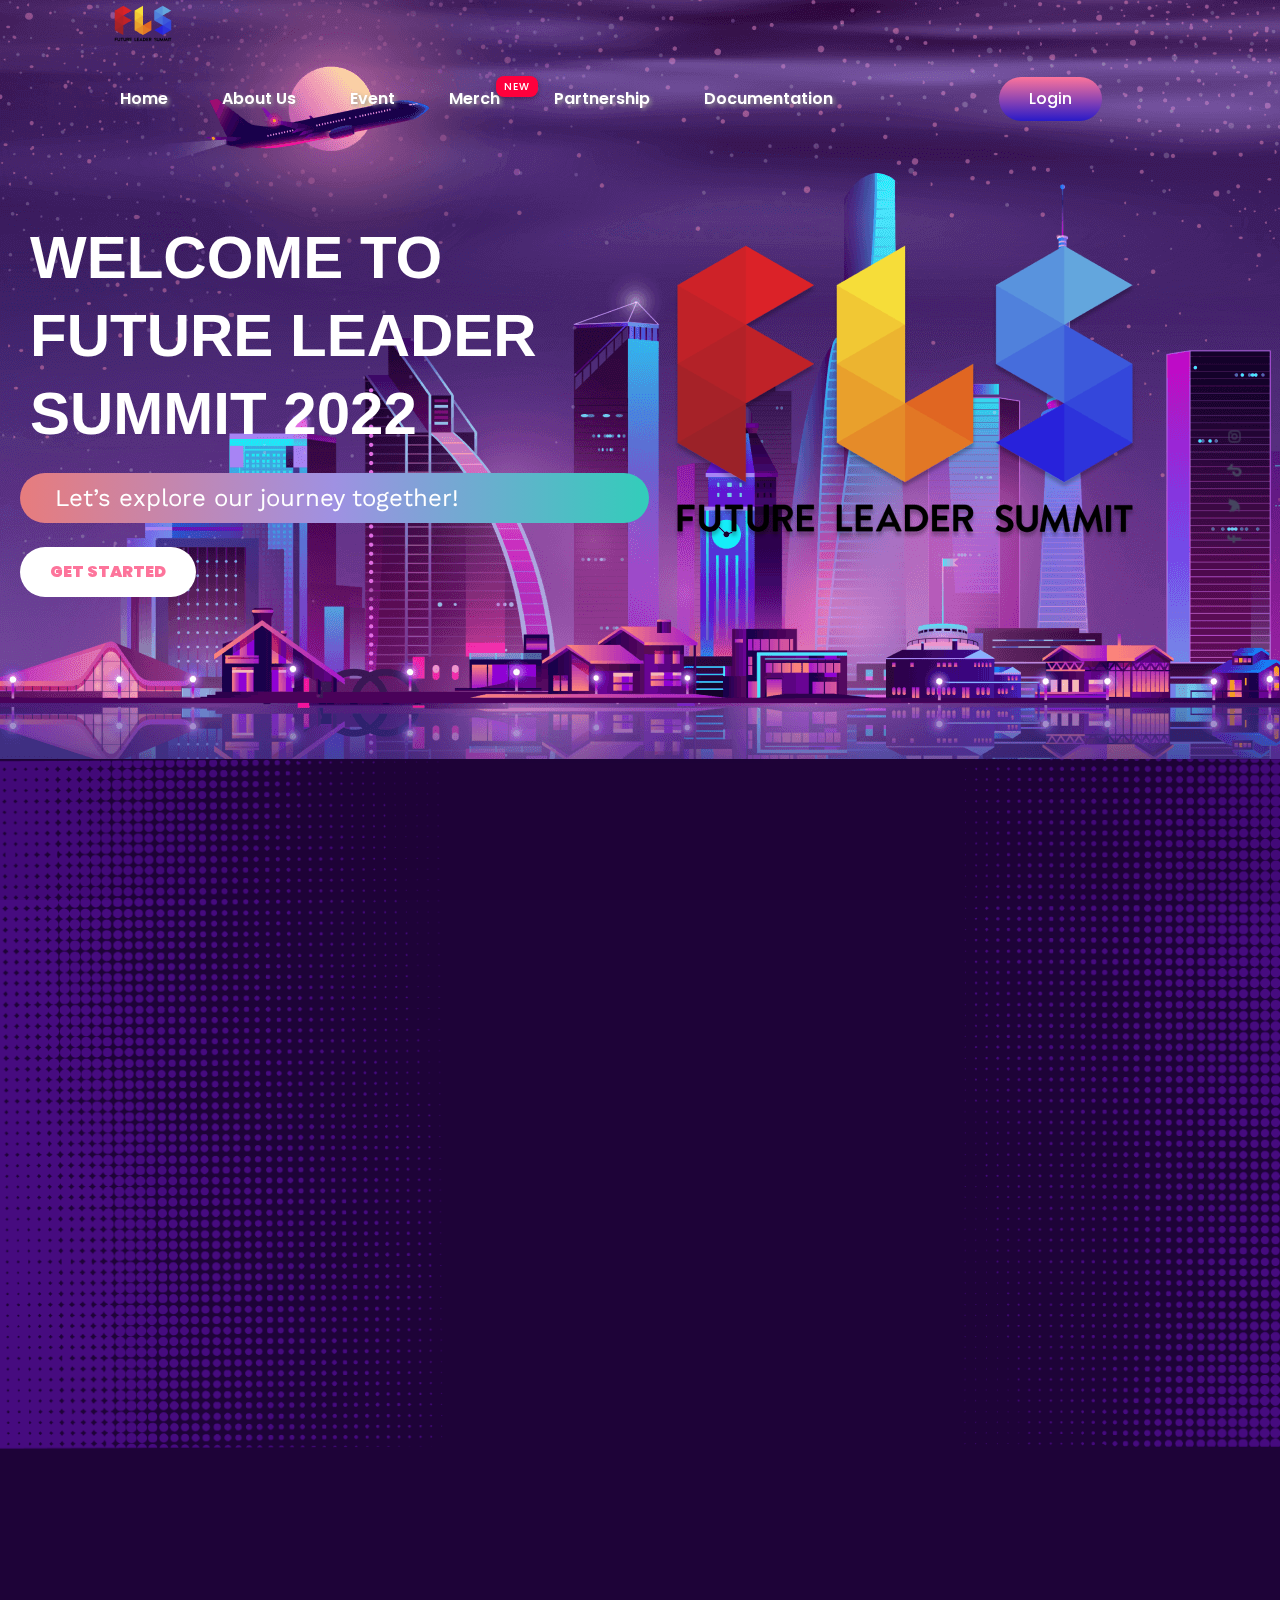
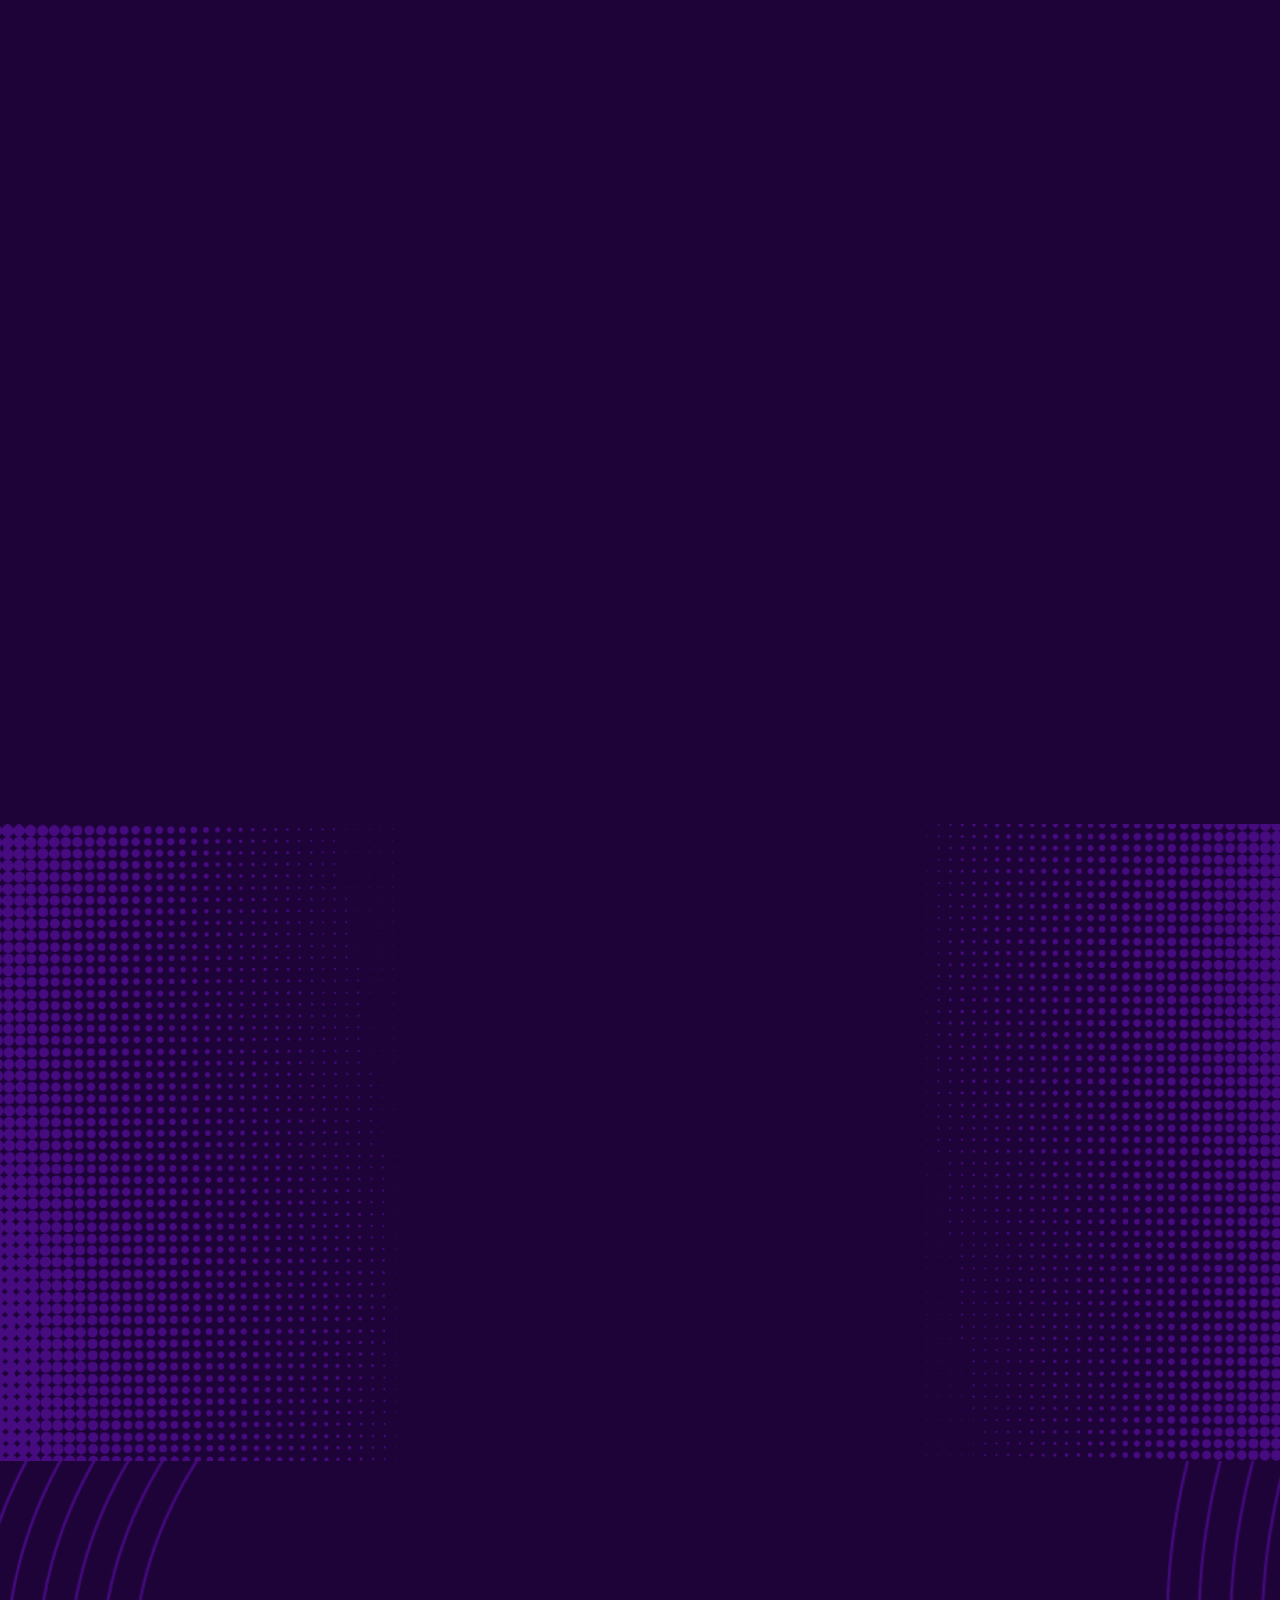
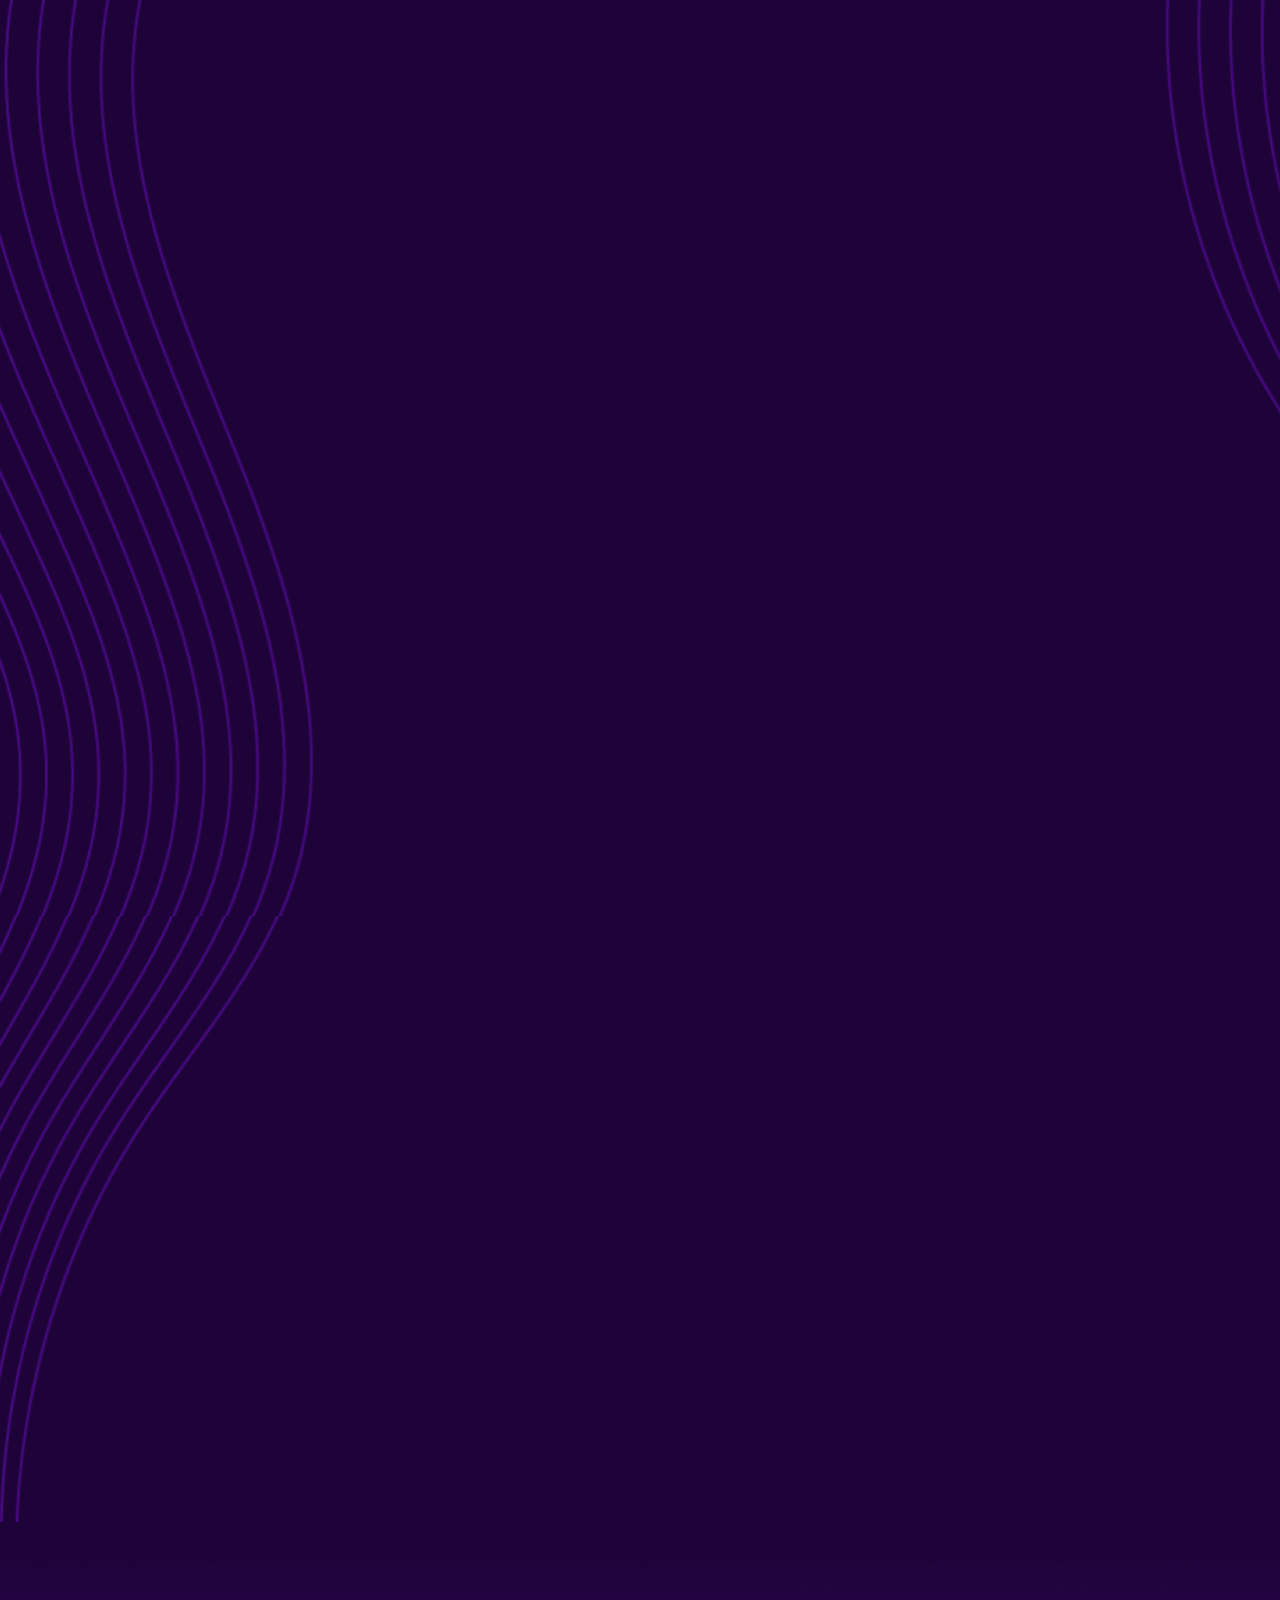
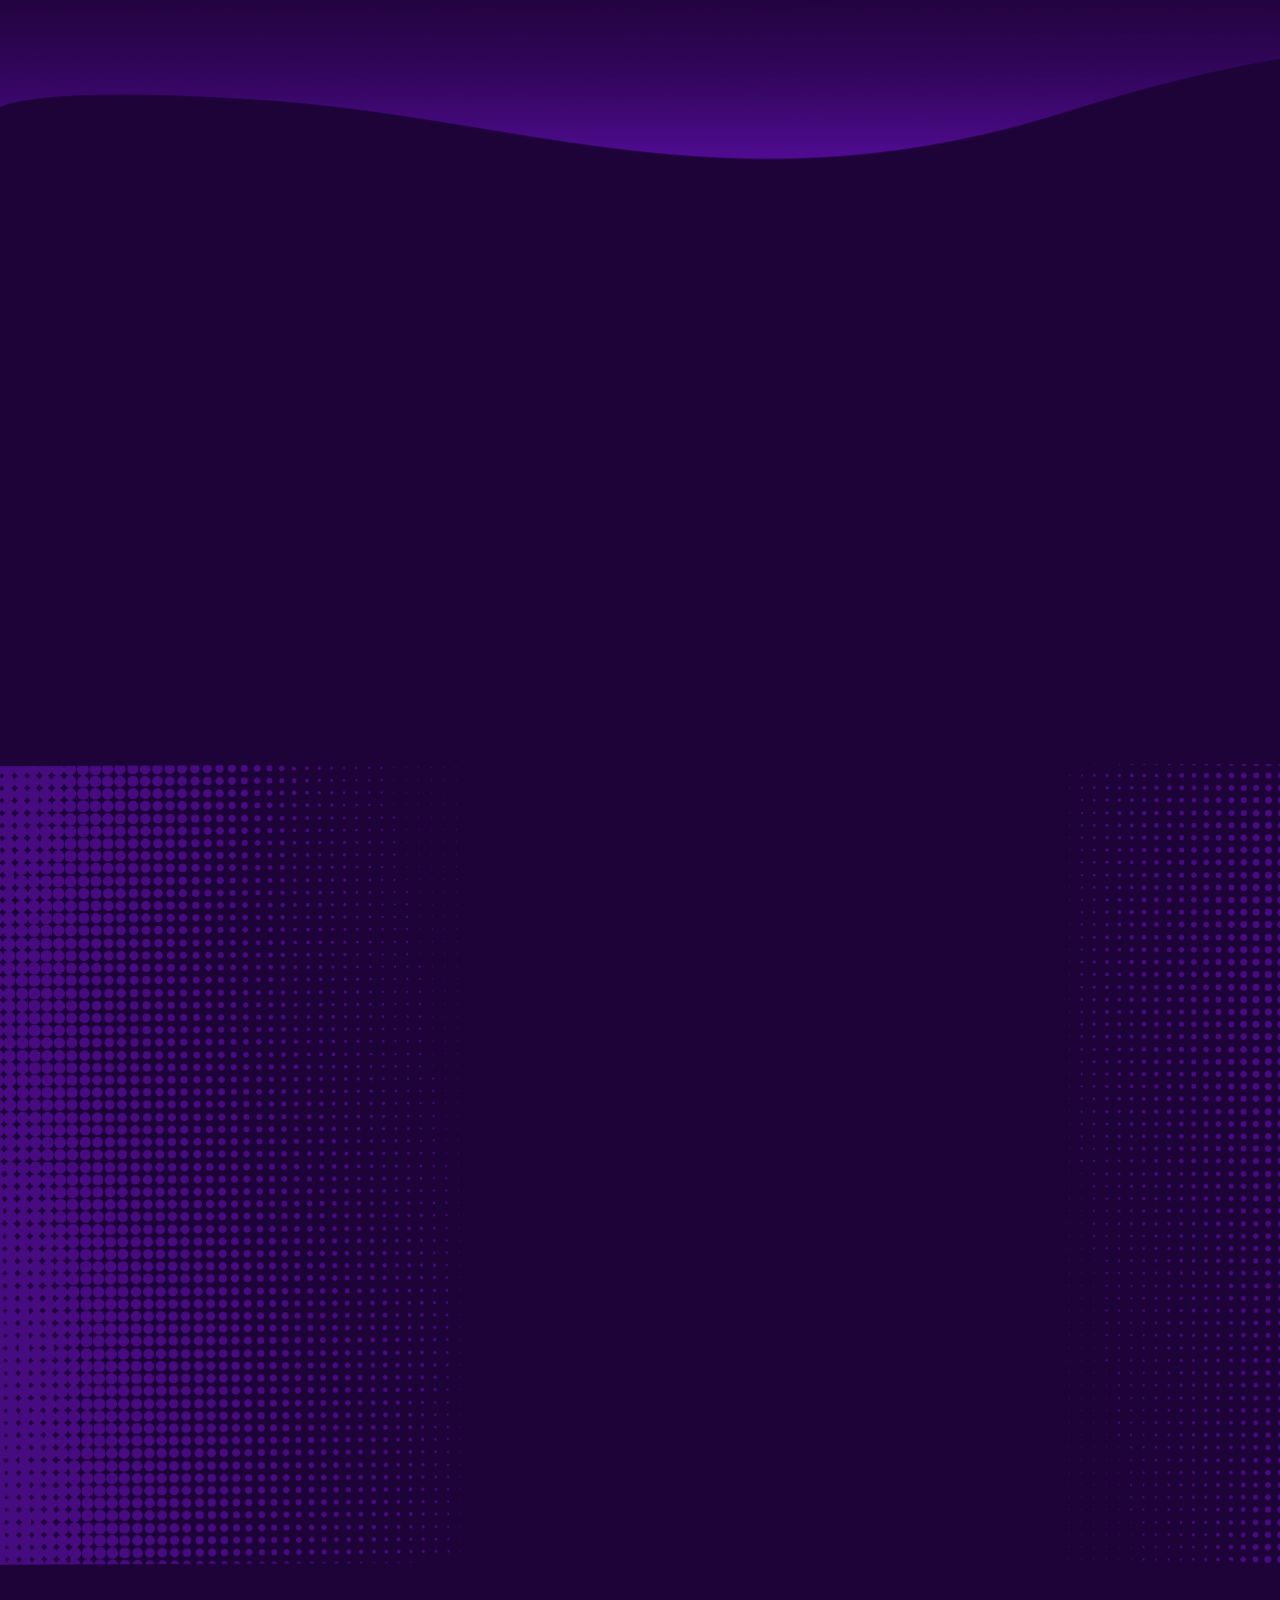
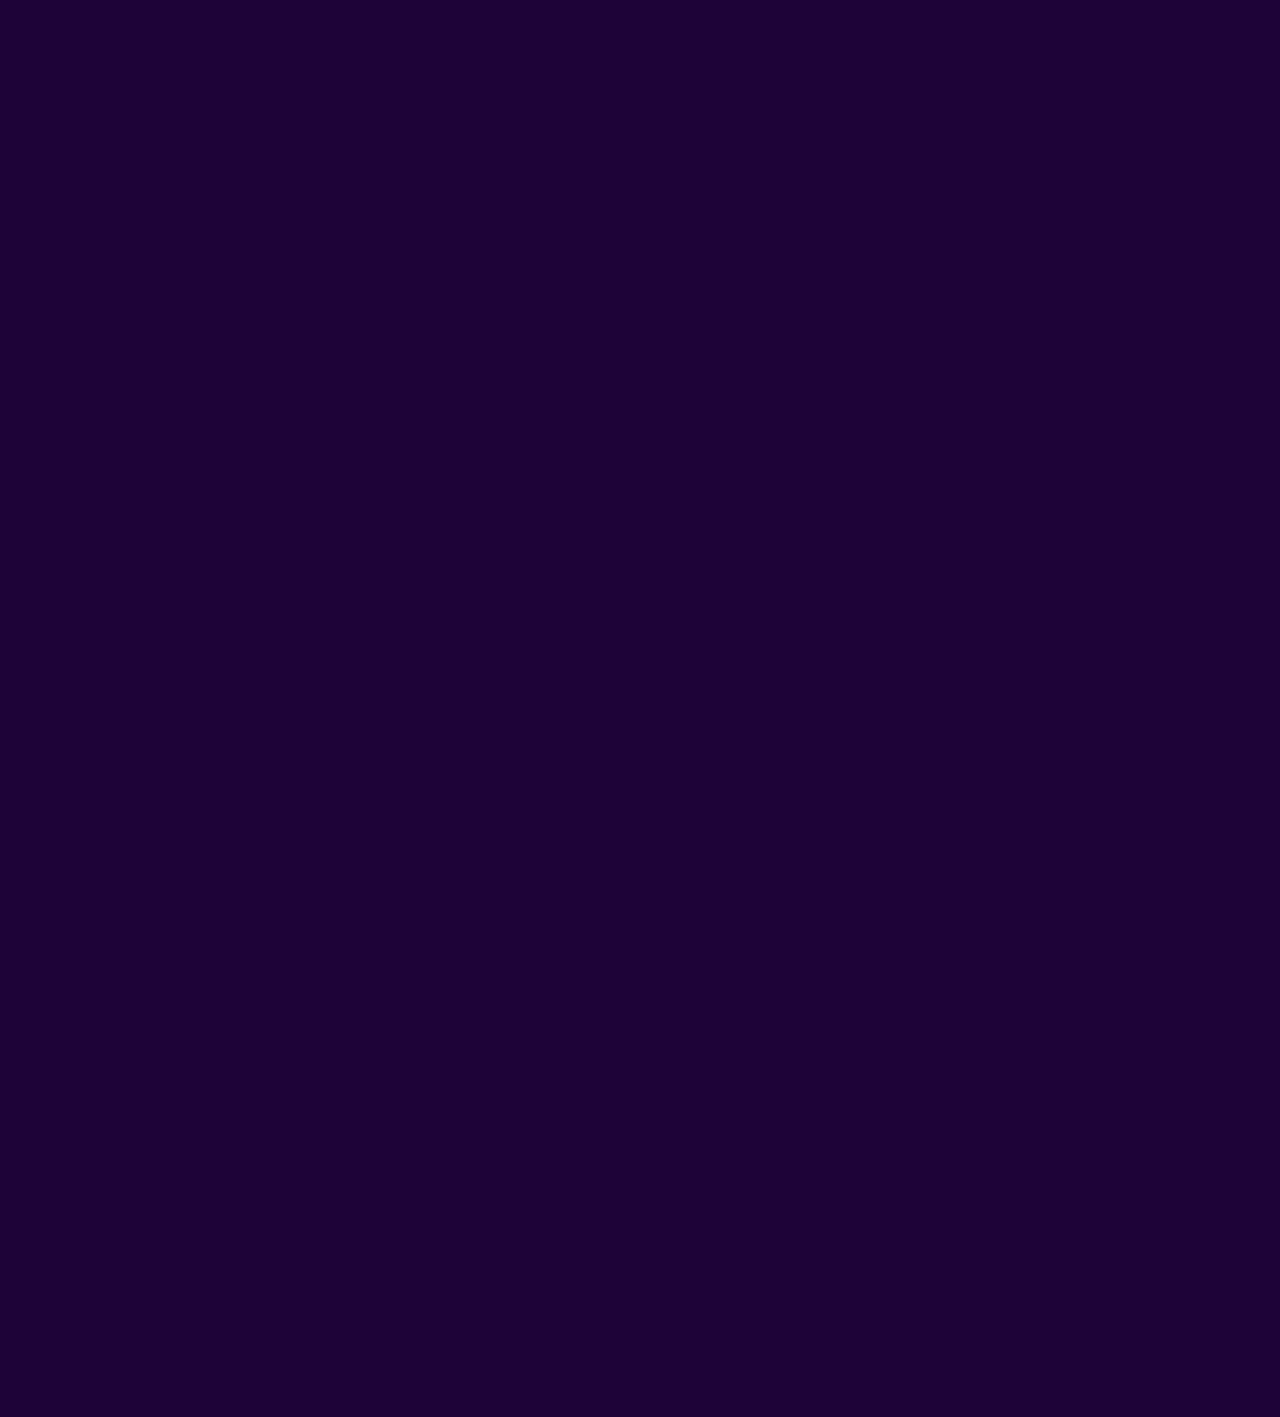
==== index.html @ 0249c9d1 "disable click navbar event" ====
<!doctype html>
<html class="no-js" lang="zxx">

<head>
    <meta charset="utf-8">
    <title>FLS 2022</title>
    <meta content="width=device-width, initial-scale=1.0" name="viewport">
    <meta content="FLS,FutureLeaderSummit,Universitas Diponegoro,hackaton,revealthesun,undip,FLSundip,FLS2022"
        name="keywords">
    <meta
        content="One of the greatest event is finally back! Prepare yourself and get ready to be part of FLS 2022~! Be there or be square."
        name="description">
    <meta property="og:title" content="FLS 2022">
    <meta property="og:image" content="./assets/img/LOGO-FLSmed.png">
    <meta property="og:description"
        content="One of the greatest event is finally back! Prepare yourself and get ready to be part of FLS 2022~! Be there or be square.">
    <meta name="title" content="FLS 2022">
    <meta name="description"
        content="One of the greatest event is finally back! Prepare yourself and get ready to be part of FLS 2022~! Be there or be square.">
    <!-- Favicons -->
    <link href="./assets/img/logo_icx.png" rel="icon">
    <!-- CSS here -->
    <link rel="stylesheet" href="./assets/css/bootstrap.min.css">
    <link rel="stylesheet" href="./assets/css/owl.carousel.min.css">
    <link rel="stylesheet" href="./assets/css/slicknav.css">
    <link rel="stylesheet" href="./assets/css/flaticon.css">
    <link rel="stylesheet" href="./assets/css/animate.min.css">
    <link rel="stylesheet" href="./assets/css/animate.css">
    <link rel="stylesheet" href="./assets/css/magnific-popup.css">
    <link rel="stylesheet" href="https://cdnjs.cloudflare.com/ajax/libs/font-awesome/5.14.0/css/all.min.css">
    <link rel="stylesheet" href="./assets/css/themify-icons.css">
    <link rel="stylesheet" href="./assets/css/slick.css">
    <link rel="stylesheet" href="./assets/css/nice-select.css">
    <link rel="stylesheet" href="./assets/css/style.css">
    <!-- Icon Font Css -->
    <link rel="stylesheet" href="./plugins/icofont/icofont.min.css">
    <!-- Slick Slider  CSS -->
    <link rel="stylesheet" href="./plugins/slick-carousel/slick/slick.css">
    <link rel="stylesheet" href="./plugins/slick-carousel/slick/slick-theme.css">
    <!-- lightbox -->
    <link rel="stylesheet" href="./plugins/lightbox/css/lightbox.min.css">
    <!-- magnific css -->
    <link rel="stylesheet" href="./css/magnific.min.css">

</head>

<body style="background: #1E0338;">
    <!-- Preloader Start -->
    <div id="preloader-active">
        <div class="preloader d-flex align-items-center justify-content-center">
            <div class="preloader-inner position-relative">
                <div class="preloader-circle"></div>
                <div class="preloader-img pere-text">
                    <img src="./assets/img/av.png" alt="">
                </div>
            </div>
        </div>
    </div>
    <!-- Preloader Start -->
    <header>
        <!-- Header Start -->
        <div class="header-area header-transparent">
            <div class="main-header">
                <div class="header-bottom  header-sticky">
                    <div class="container-fluid">
                        <div class="menu-wrapper">
                            <!-- Logo -->
                            <div class="logo mr-4">
                                <a href="./index.html"><img src="./assets/img/logo/logo.png" alt=""></a>
                            </div>
                            <!-- Main-menu -->
                            <div class="main-menu d-none d-lg-block">
                                <nav>
                                    <ul id="navigation">
                                        <li><a href="./index.html">Home <div class="underline ml-lg-1 mt-lg-1">
                                                </div></a></li>

                                        <li><a href="./public/AboutPage/about.html">About Us</a></li>
                                        <li><a href="#">Event</a>
                                            <ul class="submenu">
                                                <li><a href="./public/PreEventPage/preEvent.html">Pre-Event</a></li>
                                                <li><a href="./public/MainEventPage/main_event.html">Event</a></li>
                                            </ul>
                                        </li>
                                        <li class="hot"><a href="./public/MerchPage/merch.html">Merch</a>
                                        </li>
                                        <li><a href="./public/PartnershipPage/partnership.html">Partnership</a>
                                        </li>
                                        <li><a href="./public/DocumentationPage/documentation.html">Documentation</a>
                                        </li>
                                        <li><a href="#"><button class="btn-primary">Login</button>
                                            </a>
                                        </li>
                                        <!-- <li><a href="./public/404.html">Contact</a></li> -->
                                    </ul>
                                </nav>
                            </div>
                            <!-- Header Right -->
                            <!-- <div class="header-right">
                                <ul>
                                    <li>
                                        <div class="nav-search search-switch">
                                            <span class="flaticon-shopping-cart"></span>
                                        </div>
                                    </li>
                                    <li> <a href="login.html"><span class="flaticon-user"></span></a></li>
                                    <li><a href="cart.html"><span class="flaticon-shopping-cart"></span></a> </li>
                                </ul>
                            </div> -->
                        </div>
                        <!-- Mobile Menu -->
                        <div class="col-12">
                            <div class="mobile_menu d-block d-lg-none"></div>
                        </div>
                    </div>
                </div>
            </div>
        </div>
        <!-- Header End -->
    </header>
    <main>
        <!-- Slider Area Pertama Start-->
        <div class="slider-area slider-bg ">
            <div class="slider-active ">
                <div class="single-slider justify-content-center d-flex align-items-center slider-height ">
                    <div class="container">
                        <div class="card wow fadeInUp" data-wow-delay="0.3s">

                            <div class="card-body ">
                                <div class="row align-items-center">
                                    <div class="col-lg-7 col-md-9 ">
                                        <div class="hero__caption">
                                            <div class="hua1" data-animation="fadeInLeft" data-delay=".3s">
                                                <h1>WELCOME TO
                                                </h1>
                                            </div>
                                            <div class="hua1" data-animation="fadeInLeft" data-delay=".4s">
                                                <h1>FUTURE LEADER SUMMIT 2022
                                                </h1>
                                            </div>
                                            <p style="font-size: 24px ;font-family: 'Work Sans', sans-serif !important;"
                                                data-animation="fadeInLeft" data-delay=".6s">
                                                Let’s explore our journey together!</p>
                                            <!-- Slider btn -->
                                            <div class="slider-btns">
                                                <!-- Hero-btn -->
                                                <a data-animation="fadeInLeft" data-delay="1s" href="#the_kedua"
                                                    class="a_gradient primary-btn">GET
                                                    STARTED</a>

                                            </div>
                                        </div>
                                    </div>
                                    <div class="col-lg-5">
                                        <div class="hero__img  d-lg-block f-right wow bounce-animate">
                                            <img src="./assets/img/hero/hero_right3.png" alt=""
                                                data-animation="fadeInRight" data-delay="1s">
                                        </div>
                                    </div>
                                </div>
                            </div>
                        </div>

                    </div>
                </div>

            </div>
            <!-- Slider Shape -->
            <div class="slider-shape d-none d-lg-block">
                <!-- <img class="slider-shape1 wow bounce-animate" data-wow-delay="0.3s " src="
                    assets/img/hero/top-left-shape.png" alt="">
                <img class="slider-shape2  wow bounce-animate" data-wow-delay="0.3s " src="
                    assets/img/hero/right-top-shape.png" alt="">
                <img class="slider-shape3  wow bounce-animate" data-wow-delay="0.3s" src="
                    assets/img/hero/left-botom-shape.png" alt=""> -->
            </div>
            <!-- slider Social -->
            <div class="slider-social d-none d-md-block">
                <a href="https://www.twitter.com/FutureLeaderSummit/"><i class="fab fa-facebook-f wow bounceInRight"
                        data-wow-delay="0.8s"></i></a>
                <a href="https://twitter.com/flsummit" target="_blank" rel="noopener noreferrer"><i
                        class="fab fa-twitter wow bounceInRight" data-wow-delay="0.9s"></i></a>
                <a href="https://www.tiktok.com/flsummit/"><i class="fab fa-tiktok wow bounceInRight"
                        data-wow-delay="1s"></i></a>
                <a href="https://www.instagram.com/flsummit/" target="_blank" rel="noopener noreferrer"><i
                        class="fab fa-instagram wow bounceInRight" data-wow-delay="1.1s"></i></a>
            </div>

        </div>
        <!-- Slider Area End -->
        <!--All startups Kedua About Start -->
        <section class="all-starups-area section-padding30 slider-bg-aboutus" id="the_kedua">
            <!--Right Contents  -->
            <div class="starups-img wow fadeInUp " data-wow-delay="0.1s">
                <img src="./assets/img/hero/hero_content.png" alt="">
            </div>
            <!-- left Contents -->
            <div class="starups">
                <div class="starups-details">
                    <!-- Section Tittle -->
                    <div class="section-tittle section-tittle3 about wow fadeInUp" data-wow-delay="0.2s">
                        <h2 class="gradient_text" style="color: whitesmoke;font-size: 70px;font-weight: 800">About Us!
                        </h2>
                        <span style="color: #FD749B;">What is FLS?</span>
                    </div>
                    <!-- details caption -->
                    <div class="details-caption wow fadeInUp" data-wow-delay="0.4s">
                        <p style=" color: rgb(255, 255, 255);"> Future Leader
                            Summit is a youth conference on a national scale that has been held since 2011. To prepare
                            young leaders from all over Indonesia, we provide a leadership platform that will be filled
                            with innovative and progressive ideas from youth so that they can contribute to the nation
                            in facing challenges. </p>


                    </div>
                    <!-- <a href="./ErrorPage/error404.html" class="btn wow fadeInUp" data-wow-delay="0.4s"
                        style="background: transparent !important; border:#105395 solid 1.4px !important;text-transform: none !important;font-family: 'Work Sans', sans-serif !important;">Pelajari
                        lebih lanjut</a> -->
                </div>
            </div>

        </section>
        <!--All startups End -->
        <!--Services Area ketiga news Start -->
        <div class="services-area news_ section-paddingrandom fix" style="background-color: #1E0338 !important;">

            <div class="container">
                <!-- Section Tittle -->

                <div class="row">
                    <div class="col-lg-12 mt-100 wow zoomIn news_mobile" data-wow-delay="0.1s">
                        <div class="section-tittle text-right mt-20 mb-50">
                            <h2 class="gradient_text" style="font-size: 48px ;font-weight: 800;">
                                News
                            </h2>
                        </div>
                    </div>
                </div>
                <div class="row row-cols-1 row-cols-md-3 g-4">
                    <div class="col col-12 col-md-4 col-lg-4 news_card">
                        <div class="card h-100 wow fadeInUp" data-wow-delay="0.3s">
                            <div class="ats card-footer text-center">
                                <h4 class="card-title text-center">Hot News</h4>
                            </div>
                            <div class="card-body dua_baris">
                                <img src="./assets/img/news/ReferenceIMG3.png" class="card-img-top" alt="news">
                                <p class="card-text text-center">Jadi Pemimpin Muda Emang Bisa? Nih, 4 Tips Buat Kalian
                                    The Next Future
                                    Leader!</p>
                            </div>
                            <div class="card-footer text-center">
                                <a href="./public/blogPage/blog-details-one.html" class="btn btn-primary">READ MORE</a>
                                <!-- <small class="text-muted">Last updated 3 mins ago</small> -->
                            </div>
                        </div>
                    </div>
                    <div class="col col-12 col-md-4 col-lg-4 news_card">
                        <div class="card h-100 wow fadeInUp" data-wow-delay="0.6s">
                            <div class="ats card-footer text-center">
                                <h4 class="card-title text-center">Trending Topics</h4>
                            </div>
                            <div class="card-body dua_baris">
                                <img src="./assets/img/news/ReferenceIMG2.png" class="card-img-top" alt="news">
                                <p class="card-text text-center">Wacana Pemindahan Ibu Kota, Bagaimana Peran Pemuda
                                    Seharusnya Bertindak?</p>
                            </div>
                            <div class="card-footer text-center">
                                <a href="./public/blogPage/blog-details-2.html" class="btn btn-primary">READ MORE</a>
                                <!-- <small class="text-muted">Last updated 3 mins ago</small> -->
                            </div>
                        </div>
                    </div>
                    <div class="col col-12 col-md-4 col-lg-4 news_card">
                        <div class="card h-100 wow fadeInUp" data-wow-delay="0.9s">
                            <div class="ats card-footer text-center">
                                <h4 class="card-title text-center">Latest News</h4>
                            </div>
                            <div class="card-body dua_baris">
                                <img src="./assets/img/news/ReferenceIMG1.png" class="card-img-top" alt="news">
                                <p class="card-text text-center">Punya Ambisi Tinggi, Benarkah Kamu Seorang High
                                    Achiever?</p>
                            </div>
                            <div class="card-footer text-center">
                                <a href="./public/blogPage/blog-details-3.html" class="btn btn-primary">READ MORE</a>
                                <!-- <small class="text-muted">Last updated 3 mins ago</small> -->
                            </div>
                        </div>
                    </div>
                </div>
                <div class="row text-center align-items-center">
                    <div class="col-12 text-center btn_more mt-5 wow fadeInUp" data-wow-delay="0.4s"
                        style="margin-bottom: -50px;">
                        <a href="./public/blogPage/blog.html" class="btn btn-primary">SHOW MORE ARTICLES</a>
                    </div>
                </div>
            </div>
        </div>
        <!-- Services Area End -->
        <!--All startups 2 greetings keempat Start -->
        <section class="all-starups-area section-padding03  greetings_  slider-bg-greetings"
            style="margin-top: -45px;margin-bottom:-70px;">
            <!-- left Contents -->
            <div class="starups">
                <div class="starups-details">
                    <!-- Section Tittle -->
                    <div class="section-tittle section-tittle3 greeting_PL  wow fadeInUp" data-wow-delay="0.2s">
                        <h2 class="gradient_text" style="color: whitesmoke;font-size: 70px;font-weight: 800;">Greetings
                            CEO</h2>
                        <span style="color: #FD749B;"></span>
                    </div>
                    <!-- details caption -->

                    <div class="details-caption2 wow fadeInUp" data-wow-delay="0.3s">
                        <p style=" color: rgb(255, 255, 255);"> Future Leader Summit and the youth have great
                            hopes in drawing the future of the nation. Therefore, let's collaborate in building the
                            nation's hopes, let's pour out your inclusive innovations, and let's support each other to
                            achieve a glorious future for the nation because our nation is our responsibility.</p>
                    </div>
                </div>
            </div>
            <!--Right Contents  -->
            <div class="starups-img2 wow fadeInUp" data-wow-delay="0.1s">
                <img src="./assets/img/hero/ketua.png" alt="">
            </div>
        </section>
        <!--All startups 2 End -->
        <!--Services Area 2 team kelima Start -->
        <div class="services-area this_team section-paddingrandom2 fix"
            style="background: url(./assets/img/banner/bghero2-3.png);background-size: cover;">
            <!-- style="background: url(./assets/img/banner/bghero2-3.png);background-size: cover;" -->
            <div class="container">
                <!-- Section Tittle -->

                <div class="row row_none">
                    <div class="col-lg-12 mt-100 wow zoomIn" data-wow-delay="0.1s">
                        <div class="section-tittle text-right mt-20 mb-50">

                            <h2 class="gradient_text " style="font-size: 48px ;">
                                &nbsp
                            </h2>
                            <!-- 
                                <h3
                                    style="color: whitesmoke !important;font-family: 'Work Sans', sans-serif !important;font-size:large;">
                                    Anforcom 2021 menyelenggarakan <br>
                                    dua kompetisi dan satu acara.</h3> -->
                        </div>
                    </div>
                </div>
                <div class="row row-cols-1 row-cols-md-3 g-4 ">
                    <div class="container shadow_box" style="display: block;box-sizing: border-box;">
                        <!-- <div class="" data-wow-delay="0.1s" style="max-width: 600px;">

                        </div> -->
                        <div class="card mx-auto text-center wow fadeInUp ">
                            <div class="card-header justify-content-center no-border">

                                <h2 class="mt-2 mb-2 gradient_text" style="font-weight: 800;">Meet The Team</h2>
                            </div>
                            <div class="card-body">
                                <div class="row g-4 justify-content-center">

                                    <div class="col-lg-4 col-md-6 col-sm-12 wa_ wow fadeInUp" data-wow-delay="0.1s">
                                        <div class="team-item">

                                            <img class="img-fluid  w-100 " src="./assets/img/hero/team1.png" alt="">
                                            <h5>Amaranggana Hang Arna P.</h5>
                                        </div>
                                    </div>
                                    <div class="col-lg-4 col-md-6 col-sm-12 tu_ order-first wow fadeInUp"
                                        data-wow-delay="0.3s">
                                        <div class="team-item">
                                            <img class="img-fluid  w-100 " src="./assets/img/hero/team.png" alt="">
                                            <h5>Renasya Audiaputri</h5><br>
                                        </div>
                                    </div>
                                    <div class="col-lg-4 col-md-6 col-sm-12  ga_ wow fadeInUp" data-wow-delay="0.5s">
                                        <div class="team-item">
                                            <img class="img-fluid  w-100 " src="./assets/img/hero/team2.png" alt="">
                                            <h5>Aswin Nabila </h5><br>
                                        </div>
                                    </div>

                                </div>
                            </div>
                        </div>

                    </div>
                    <!-- <div class="card-group justify-content-center align-items-center team_text  shadow_box">

                        <div class="card no-border">
                            <h5 class="card-title "> <br></h5>

                            <div class="card-body ">
                                <img src="/assets/img/hero/team1.png" class="card-img-top hover-zoom" alt="teams">
                                <p class="card-text text-center">Amaranggana
                                    Hang Arna P.</p>
                            </div>

                        </div>
                        <div class="card no-border">
                            <h5 class="card-title text-center ">Meet The Team</h5>

                            <div class="card-body">
                                <img src="/assets/img/hero/team.png" class="card-img-top" alt="teams">
                                <p class="card-text text-center">Renasya Audiaputri</p>
                            </div>

                        </div>
                        <div class="card no-border">
                            <h5 class="card-title"><br></h5>

                            <div class="card-body">
                                <img src="/assets/img/hero/team2.png" class="card-img-top" alt="teams">
                                <p class="card-text text-center">Aswin
                                    Nabila</p>
                            </div>

                        </div>
                    </div> -->
                </div>
            </div>
        </div>
        <!-- Services Area End -->
        <!--Services Area 3 team_ keenam Start -->
        <div class="services-area the_teams_ section-paddingrandom2 fix"
            style="background: url(./assets/img/banner/bghero2-4.png);background-size: cover;">
            <!-- style="background: url(./assets/img/banner/bghero2-4.png);background-size: cover; -->
            <div class="container">
                <!-- Section Tittle -->
                <div class="row row-cols-1 row-cols-md-3 g-4 justify-content-center align-items-center shadow_box">
                    <div class="card text-center divisi wow bounceInUp" data-wow-delay="0.3s">

                        <div class="card-body upz">
                            <a href="./assets/img/hero/clevel.png" class="btn btn-primary" id="image-1"
                                data-lightbox="the_team" data-title="C-Level">C-Level</a>
                            <a href="./assets/img/hero/talent_acquistion.png" data-lightbox="the_team"
                                data-title="Talent Acquistion" class="btn btn-primary" id="image-2">Talent
                                Acquistion</a>
                            <a href="./assets/img/hero/program.png" data-lightbox="the_team" data-title="Program"
                                class="btn btn-primary" id="image-3">Program</a>
                            <a href="./assets/img/hero/talent_develop.png" data-lightbox="the_team" data-title="Talent
                                Development" class="btn btn-primary" id="image-4">Talent
                                Development</a>
                            <a href="./assets/img/hero/corpora.png" data-lightbox="the_team" data-title="Corporate
                                Partnership" class="btn btn-primary" id="image-5">Corporate
                                Partnership</a>
                            <a href="./assets/img/hero/crefund.png" data-lightbox="the_team"
                                data-title="Creative Funding" class="btn btn-primary" id="image-6">Creative Funding</a>
                            <a href="./assets/img/hero/pid.png" data-lightbox="the_team" data-title="Person In
                                Delegates" class="btn btn-primary" id="image-7">Person In
                                Delegates</a>
                            <a href="./assets/img/hero/cretech.png" data-lightbox="the_team" data-title="Creative And
                                Technology" class="btn btn-primary" id="image-8">Creative And
                                Technology</a>
                            <a href="./assets/img/hero/laisoffice.png" data-lightbox="the_team"
                                data-title="Liaison Officer" class="btn btn-primary" id="image-9">Liaison Officer</a>
                            <a href="./assets/img/hero/ga.png" data-lightbox="the_team" data-title="General Affairs"
                                class="btn btn-primary" id="image-10">General Affairs</a>
                            <a href="./assets/img/hero/medcom.png" data-lightbox="the_team" data-title="Media And
                                Communication" class="btn btn-primary" id="image-11">Media And
                                Communication</a>
                        </div>
                    </div>
                </div>
            </div>
        </div>
        <!-- Services Area End -->
        <!-- Blog Area Start -->
        <section class="blogs-area pt-60 pb-100"
            style="background: url(./assets/img/banner/bg_vids.png);background-size: cover;">
            <div class="container">
                <div class="row">
                    <div class="col-lg-12">
                        <!-- Section Tittle -->
                        <div class="section-tittle teaser text-center mb-40 wow zoomIn" data-wow-delay="0.1s">

                            <h2 class="gradient_text" style="font-weight: 800">
                                Teaser FLS
                            </h2>
                            <span></span>
                        </div>
                    </div>
                </div>
                <div class="row">
                    <div class="container wow zoomIn" data-wow-delay="0.2s">
                        <div class="video-area section-bg2 d-flex align-items-center"
                            data-background="./assets/img/banner/bg-video2.png">
                            <div class="video-wrap position-relative">
                                <div class="video-icon align-items-center">
                                    <a class=" btn-icon " data-fslightbox="teaser"
                                        href="https://www.youtube.com/watch?v=DxHOIoeZLnA"><i
                                            class="fas fa-play"></i></a>
                                </div>
                            </div>
                        </div>
                    </div>
                </div>
            </div>
        </section>
        <!-- Blog Area End -->
        <!--Services Area 4 feeds ketuju Start -->
        <div class="services-area feeds_ section-padding-project fix"
            style="background: url(./assets/img/banner/bghero2-5.png);background-size: cover;">

            <div class="container">
                <!-- Section Tittle -->
                <div class="row">
                    <div class="col-lg-12  wow zoomIn" data-wow-delay="0.1s">
                        <div class="section-tittle text-left ">

                            <h2 class="gradient_text mt-xl-5 " style="font-weight: 800">
                                Recently Feeds
                            </h2>
                        </div>
                    </div>
                </div>
                <div class="owl-carousel project-carousel wow fadeInUp" data-wow-delay="0.1s">
                    <div class="project-item  rounded h-100 p-4" data-dot="01">
                        <div class="position-relative mb-4">
                            <img class="img-fluid rounded" src="./assets/img/tes/feedsrtikel.png" alt="">
                            <a href="https://www.instagram.com/p/CfbiD33LcoQ/" target="_blank"
                                data-title="Pendaftaran Article Workshop FLS Telah Dibuka!"><i
                                    class="fa fa-eye fa-2x"></i></a>
                        </div>
                        <h6>Pendaftaran Article Workshop FLS Telah Dibuka!</h6>
                        <span>&nbsp</span>
                    </div>
                    <div class="project-item  rounded h-100 p-4" data-dot="02">
                        <div class="position-relative mb-4">
                            <img class="img-fluid rounded" src="./assets/img/tes/terbaru0.png" alt="">
                            <a href="https://www.instagram.com/p/CfJknZwBx_J/" target="_blank"
                                data-title="Pendaftaran Competition Series FLS Telah Dibuka!"><i
                                    class="fa fa-eye fa-2x"></i></a>
                        </div>
                        <h6>Pendaftaran Competition Series FLS Telah Dibuka!</h6>
                        <span>&nbsp</span>
                    </div>
                    <div class="project-item  rounded h-100 p-4" data-dot="03">
                        <div class="position-relative mb-4">
                            <img class="img-fluid rounded" src="./assets/img/tes/terbaru1.png" alt="">
                            <a href="https://www.instagram.com/p/CfG8ukCLCIB/?igshid=YmMyMTA2M2Y" target="_blank"
                                data-title="Good Angles Produce Good Photos"><i class="fa fa-eye fa-2x"></i></a>
                        </div>
                        <h6>Good Angles Produce Good Photos</h6>
                        <span>&nbsp</span>
                    </div>
                    <div class="project-item  rounded h-100 p-4" data-dot="04">
                        <div class="position-relative mb-4">
                            <img class="img-fluid rounded" src="./assets/img/tes/terbaru2.png" alt="">
                            <a href="https://www.instagram.com/p/CfGoMIjLu7F/?igshid=YmMyMTA2M2Y" target="_blank"
                                data-title="Get to Know More About Photography"><i class="fa fa-eye fa-2x"></i></a>
                        </div>
                        <h6>Get to Know More About Photography</h6>
                        <span>&nbsp</span>
                    </div>
                    <div class="project-item  rounded h-100 p-4" data-dot="05">
                        <div class="position-relative mb-4">
                            <img class="img-fluid rounded" src="./assets/img/tes/terbaru3.png" alt="">
                            <a href="https://www.instagram.com/p/CfEdFdvLMvB/?igshid=YmMyMTA2M2Y" target="_blank"
                                data-title="How to Make Infographic more Interesting"><i
                                    class="fa fa-eye fa-2x"></i></a>
                        </div>
                        <h6>How to Make Infographic more Interesting</h6>
                        <span>&nbsp</span>
                    </div>
                    <div class="project-item  rounded h-100 p-4" data-dot="06">
                        <div class="position-relative mb-4">
                            <img class="img-fluid rounded" src="./assets/img/tes/terbaru4.png" alt="">
                            <a href="https://www.instagram.com/p/CfEEYAyrX0B/?igshid=YmMyMTA2M2Y%3D" target="_blank"
                                data-title="Do You Know About Infographic Is?"><i class="fa fa-eye fa-2x"></i></a>
                        </div>
                        <h6>Do You Know About Infographic Is?</h6>
                        <span>&nbsp</span>
                    </div>
                    <div class="project-item  rounded h-100 p-4 " data-dot="07">
                        <div class="position-relative mb-4 ">
                            <img class="img-fluid rounded" src="./assets/img/tes/project-1.png" alt="">
                            <a href="https://www.instagram.com/flsummit/" target="_blank"
                                data-title="Conquering Your Quarter Life Crisis"><i class="fa fa-eye fa-2x"></i></a>
                        </div>
                        <h6>Conquering Your Quarter Life Crisis</h6>
                        <span>&nbsp</span>
                    </div>
                    <div class="project-item  rounded h-100 p-4" data-dot="08">
                        <div class="position-relative mb-4">
                            <img class="img-fluid rounded" src="./assets/img/tes/project-2.png" alt="">
                            <a href="https://www.instagram.com/p/CebFWK3rUjw/" target="_blank"
                                data-title="Merchandise : Bundle Package MERKURIUS"><i class="fa fa-eye fa-2x"></i></a>
                        </div>
                        <h6>Merchandise : Bundle Package MERKURIUS</h6>
                        <span>&nbsp</span>
                    </div>
                    <div class="project-item  rounded h-100 p-4" data-dot="09">
                        <div class="position-relative mb-4">
                            <img class="img-fluid rounded" src="./assets/img/tes/project-3.png" alt="">
                            <a href="https://www.instagram.com/p/CeyQkbvLClp/" target="_blank"
                                data-title="Competition Series Lead the Change : Lasts Long, Stay Strong"><i
                                    class="fa fa-eye fa-2x"></i></a>
                        </div>
                        <h6>Competition Series Lead the Change : Lasts Long, Stay Strong</h6>
                        <span>&nbsp</span>
                    </div>
                    <div class="project-item  rounded h-100 p-4" data-dot="10">
                        <div class="position-relative mb-4">
                            <img class="img-fluid rounded" src="./assets/img/tes/project-4.png" alt="">
                            <a href="https://www.instagram.com/p/CeOTwnrruRJ/" target="_blank"
                                data-title="Mei 2022 Recap"><i class="fa fa-eye fa-2x"></i></a>
                        </div>
                        <h6>Mei 2022 Recap</h6>
                        <span>&nbsp</span>
                    </div>
                </div>
            </div>
        </div>
        <!-- Services Area 4End -->
        <!--Services Area 5 testimoni kelapan Start -->
        <div class="services-area testy_ fix  " style="background-color: #1E0338 !important;">
            <div class="container mb-50">
                <div class="section-tittle mx-auto text-center wow fadeInUp" data-wow-delay="0.1s"
                    style="max-width: 600px;">
                    <div class=" d-inline-block  text-primary px-4 mb-3">
                        &nbsp</div>
                    <h2 class="mb-5 gradient_text" style="font-weight: 800">Testimoni</h2>
                </div>
                <div class="owl-carousel testimonial-carousel wow fadeInUp" data-wow-delay="0.1s">
                    <div class="testimonial-item rounded p-4">
                        <div class="d-flex align-items-center">
                            <img class="img-fluid flex-shrink-0 mb-2 mr-3  rounded-circle border p-1"
                                src="./assets/img/tes/dharam.png">
                            <div class="ps-3">
                                <h6 class="mb-1 gradient_text">Dharma Setiawan</h6>
                                <small class="gradient_text">Peers in StudentsCatalyst COO Analyst in
                                    Akademis.id</small>
                                <p class="carol_hide">Future Leader Summit is one of the best youth
                                    summit I have attended. We can expand
                                    our
                                    connections discussing about specific issues in Indonesia with many notable
                                    speakers. By the
                                    end of the program, we can create real impact. Here, Financial Camp, the first ever
                                    financial webinar series, was bornt. I learnt many things in FLS especially
                                    leadership and
                                    communication skills. I really suggest all students in Indonesia to join this annual
                                    event
                                    because it will be really worth it!</p>
                            </div>

                        </div>
                        <p class="carol_show">Future Leader Summit is one of the best youth
                            summit I have attended. We can expand
                            our
                            connections discussing about specific issues in Indonesia with many notable
                            speakers. By the
                            end of the program, we can create real impact. Here, Financial Camp, the first ever
                            financial webinar series, was bornt. I learnt many things in FLS especially
                            leadership and
                            communication skills. I really suggest all students in Indonesia to join this annual
                            event
                            because it will be really worth it!</p>
                    </div>
                    <div class="testimonial-item rounded p-4">
                        <div class="d-flex align-items-center">
                            <img class="img-fluid flex-shrink-0 rounded-circle mb-2 mr-3  border p-1"
                                src="./assets/img/tes/denius.png">
                            <div class="ps-3">
                                <h6 class="mb-1 gradient_text">Denius</h6>
                                <small class="gradient_text">Content Creator Tips Kuliah Publication Intern at
                                    Ruangguru</small>
                                <p class="carol_hide">Tiga hari berturut-turut, aku menjalani rangkaian FLS 2021 dengan
                                    orang-orang hebat yang
                                    terpilih. Meskipun kegiatan sudah berlalu, aku masih bisa connect dengan alumni FLS
                                    hingga
                                    saat ini. Senangnya lagi, alumni FLS semakin bertumbuh di mana-mana sehingga
                                    networking-ku
                                    semakin worth.</p>
                            </div>
                        </div>
                        <p class="carol_show">Tiga hari berturut-turut, aku menjalani rangkaian FLS 2021 dengan
                            orang-orang hebat yang
                            terpilih. Meskipun kegiatan sudah berlalu, aku masih bisa connect dengan alumni FLS hingga
                            saat ini. Senangnya lagi, alumni FLS semakin bertumbuh di mana-mana sehingga networking-ku
                            semakin worth.</p>
                    </div>
                    <div class="testimonial-item rounded p-4">
                        <div class="d-flex align-items-center">
                            <img class="img-fluid flex-shrink-0 mb-2 mr-3  rounded-circle border p-1"
                                src="./assets/img/tes/shania.png">
                            <div class="ps-3">
                                <h6 class="mb-1 gradient_text">Shania Indira Putri</h6>
                                <small class="gradient_text">Founder @rekan.aktif</small>
                                <p class="carol_hide">Future Leader Summit bagi saya bukan sekedar forum yang
                                    mempertemukan banyak anak muda, namun
                                    menjadi wadah dalam beraspirasi, bersinergi, dan berkontribusi secara nyata untuk
                                    impact
                                    yang lebih luas di Indonesia terutama dalam mencapai Indonesia Emas 2045. Dimana di
                                    dam FLS
                                    kita dilatih untuk cekatan menganalisa masalah, mengedepankan kerja sama, untuk
                                    menemukan
                                    problem solving sesuai perkembangan zaman dengan mentor yang mendampingi proses.
                                    Ekosistem
                                    pertemanan yang suportif dan positif menjadikan FLS menjadi kenangan yang sangat
                                    bermakna.
                                    Join FLS nggak bakal nyesel percaya deh!m</p>
                            </div>
                        </div>
                        <p class="carol_show">Future Leader Summit bagi saya bukan sekedar forum yang mempertemukan
                            banyak anak muda, namun
                            menjadi wadah dalam beraspirasi, bersinergi, dan berkontribusi secara nyata untuk impact
                            yang lebih luas di Indonesia terutama dalam mencapai Indonesia Emas 2045. Dimana di dam FLS
                            kita dilatih untuk cekatan menganalisa masalah, mengedepankan kerja sama, untuk menemukan
                            problem solving sesuai perkembangan zaman dengan mentor yang mendampingi proses. Ekosistem
                            pertemanan yang suportif dan positif menjadikan FLS menjadi kenangan yang sangat bermakna.
                            Join FLS nggak bakal nyesel percaya deh!m</p>
                    </div>
                </div>
            </div>
            <!-- Services Area 5 End -->
            <!-- Search domain Start -->
            <section class=" search-domain-area section-bg pt-50 pb-100 wow fadeIn" data-wow-delay="0.1s"
                data-background="assets/img/banner/bghero2-7.png" style="background-size: cover;">
                <div class="container" style="display: block;box-sizing: border-box;">
                    <h2 class="wow zoomIn text-center " data-wow-delay="0.2s"
                        style="color: white;margin-bottom: -60px ;margin-top: 180px;font-weight: 600;">
                        See You On Future Leader Summit 2022</h2>
                </div>
            </section>
            <!-- Search domain End -->
    </main>
    <footer>
        <!-- Footer Start-->
        <div class="footer-area wow fadeIn" data-wow-delay="0.6s">
            <div class="container">
                <div class="footer-top footer-padding">
                    <div class="row justify-content-between">

                        <div class="col-xl-6 col-lg-3 col-md-4 col-sm-6">
                            <div class="single-footer-caption mb-50 footer-logo">
                                <a class="text-decoration-none" href="./index.html"><img class="img-fluid me-3"
                                        src="./assets/img/footer-logo.png" alt="" /></a>
                                <!-- <p class="mt-4 white-color"> <br />
                                </p> -->
                            </div>
                        </div>
                        <div class="col-xl-2 col-lg-7 col-md-4 col-sm-6 ">
                            <div class="single-footer-caption mb-50">
                                <div class="footer-tittle">
                                    <h4 style="font-size: larger;letter-spacing: 1px;">
                                        Profile</h4>
                                    <ul>
                                        <li><a href="./index.html">Home</a>
                                        </li>
                                        <li><a href="./public/AboutPage/about.html">
                                                About Us</a></li>
                                        <li><a href="./public/MainEventPage/main_event.html">
                                                Event</a></li>
                                        <li><a href="./public/MerchPage/merch.html">
                                                Merch</a></li>
                                        <li><a href="./public/PartnershipPage/partnership.html">
                                                Partnership</a></li>
                                        <li><a href="./public/DocumentationPage/documentation.html">
                                                Documentation</a></li>

                                    </ul>
                                </div>
                            </div>
                        </div>

                        <div class="contact col-xl-4 col-lg-4 col-md-4 col-sm-6 text-end">
                            <ul class=" mb-md-4 mb-lg-0 iconsosmed">
                                <li> <a href="mailto:futureleadersummit@gmail.com?subject=[[Your Subject]]&body=Email Using Body"
                                        target="_blank" rel="noopener noreferrer"><i
                                            class="icofont-google-plus wow  bounceInRight gplus_"
                                            data-wow-delay="0.4s"></i><span class="ml-lg-3 wow fadeIn"
                                            style="font-size: 15px;"
                                            data-wow-delay="1.2s">futureleadersummit@gmail.com</span>
                                    </a></li>
                                <li class="mt-lg-3"> <a href="https://www.instagram.com/flsummit" target="_blank"
                                        rel="noopener noreferrer "><i class="icofont-instagram wow bounceInRight ig_"
                                            data-wow-delay="0.52s"></i></a><a href="https://www.twitter.com/flsummit"
                                        target="_blank" rel="noopener noreferrer"><i
                                            class="icofont-twitter wow  bounceInRight ml-lg-3"
                                            data-wow-delay="0.4s"></i></a><a href="https://www.tiktok.com/flsummit"
                                        target="_blank" rel="noopener noreferrer"><i
                                            class="icofont-music-alt wow  bounceInRight ml-lg-3"
                                            data-wow-delay="0.4s"></i><span class="ml-lg-3 wow fadeIn "
                                            style="font-size: 15px;" data-wow-delay="1.2s">@flsummit</span></a>
                                </li>
                                <li class="mt-lg-3"> <a href="https://www.facebook.com/FutureLeaderSummit"
                                        target="_blank" rel="noopener noreferrer"><i
                                            class="icofont-facebook wow bounceInRight linkedin_"
                                            data-wow-delay="0.62s"></i></a>
                                    <a href="https://linkedin.com/FutureLeaderSummit" target="_blank"
                                        rel="noopener noreferrer"><i
                                            class="icofont-linkedin wow  bounceInRight ml-lg-3 fb_"
                                            data-wow-delay="0.4s"></i><span class="ml-lg-3 wow fadeIn"
                                            style="font-size: 15px;" data-wow-delay="1.2s">Future Leader
                                            Summit</span></a>
                                </li>
                            </ul>
                            <div class="d-flex flex-column align-items-center align-items-lg-end">
                                <div class="contact mt-5 mt-lg-0">
                                </div>
                                <div class=" logo d-flex mb-5 mb-lg-3 text-left">
                                </div>
                            </div>
                        </div>
                    </div>
                    <div class="footer-bottom">
                        <div class="row d-flex justify-content-between align-items-center">
                            <div class="col-xl-12 col-lg-12  " style="text-align: center;">
                                <div class="footer-copy-right">
                                    <p style="font-family: 'Work Sans', sans-serif !important;color: white;">

                                        Copyright © Future Leader Summit <script>
                                            document.write(new Date().getFullYear());
                                        </script>

                                    </p>
                                </div>
                            </div>

                        </div>
                    </div>
                </div>
            </div>
            <!-- Footer End-->
    </footer>
    <!-- Scroll Up -->
    <div id="back-top">
        <a title="Go to Top" href="#"> <i class="fa fa-chevron-up"></i></a>
    </div>


    <!-- JS here -->
    <!-- All JS Custom Plugins Link Here here -->
    <script src="./assets/js/vendor/modernizr-3.5.0.min.js"></script>
    <script src="./assets/js/easing/easing.min.js"></script>

    <!-- Jquery, Popper, Bootstrap -->
    <script src="./assets/js/vendor/jquery-1.12.4.min.js"></script>
    <script src="./assets/js/popper.min.js"></script>
    <script src="./assets/js/bootstrap.min.js"></script>
    <!-- Jquery Mobile Menu -->
    <script src="./assets/js/jquery.slicknav.min.js"></script>

    <!-- Jquery Slick , Owl-Carousel Plugins -->
    <script src="./assets/js/owl.carousel.min.js"></script>
    <script src="./assets/js/slick.min.js"></script>
    <!-- One Page, Animated-HeadLin -->
    <script src="./assets/js/wow.min.js"></script>
    <script src="./assets/js/wow.js"></script>
    <script src="./assets/js/animated.headline.js"></script>
    <script src="./assets/js/jquery.magnific-popup.js"></script>

    <!-- Nice-select, sticky -->
    <script src="./assets/js/jquery.nice-select.min.js"></script>
    <script src="./assets/js/jquery.sticky.js"></script>

    <!-- owl -->
    <script src="./assets/js/jquery.ajaxchimp.min.js"></script>

    <!-- Jquery Plugins, main Jquery -->
    <script src="./assets/js/plugins.js"></script>
    <script src="./assets/js/main.js"></script>

    <!-- Slick Slider -->
    <script src="./plugins/slick-carousel/slick/slick.min.js"></script>

    <!-- Counterup -->
    <script src="./plugins/counterup/jquery.waypoints.min.js"></script>
    <script src="./plugins/shuffle/shuffle.min.js"></script>
    <script src="./plugins/counterup/jquery.counterup.min.js"></script>

    <!-- js semi-main -->
    <script src="./assets/js/script.js"></script>

    <!-- meanmenu js -->
    <script src="./assets/js/jquery.meanmenu.js"></script>

    <!-- lightbox -->
    <script src="./plugins/lightbox/js/lightbox.min.js"></script>
    <script src="./plugins/lightbox/js/fslightbox.js"></script>


</body>

</html>
---- assets/css/flaticon.css ----
/*
  	Flaticon icon font: Flaticon
  	*/

	@font-face {
	  font-family: "Flaticon";
	  src: url("../fonts/Flaticon.eot");
	  src: url("../fonts/Flaticon.eot?#iefix") format("embedded-opentype"),
	    url("../fonts/Flaticon.woff2") format("woff2"),
	    url("../fonts/Flaticon.woff") format("woff"),
	    url("../fonts/Flaticon.ttf") format("truetype"),
	    url("../fonts/Flaticon.svg#Flaticon") format("svg");
	  font-weight: normal;
	  font-style: normal;
	}

	@media screen and (-webkit-min-device-pixel-ratio:0) {
	  @font-face {
	    font-family: "Flaticon";
	    src: url("../fonts/Flaticon.svg#Flaticon") format("svg");
	  }
	}

	[class^="flaticon-"]:before,
	[class*=" flaticon-"]:before,
	[class^="flaticon-"]:after,
	[class*=" flaticon-"]:after {
	  font-family: Flaticon;
	  font-style: normal;
	}

	.flaticon-search:before {
	  content: "\f100";
	}

	.flaticon-shopping-cart:before {
	  content: "\f101";
	}

	.flaticon-user:before {
	  content: "\f102";
	}

	.flaticon-heart:before {
	  content: "\f103";
	}

	.flaticon-arrow:before {
	  content: "\f104";
	}
---- assets/css/themify-icons.css ----
@font-face {
	font-family: 'themify';
	src:url('../fonts/themify.eot?-fvbane');


	src:url('../fonts/themify.eot?#iefix-fvbane') format('embedded-opentype'),
		url('../fonts/themify.woff?-fvbane') format('woff'),
		url('../fonts/themify.ttf?-fvbane') format('truetype'),
		url('../fonts/themify.svg?-fvbane#themify') format('svg');
	font-weight: normal;
	font-style: normal;
}

[class^="ti-"], [class*=" ti-"] {
	font-family: 'themify';
	speak: none;
	font-style: normal;
	font-weight: normal;
	font-variant: normal;
	text-transform: none;
	line-height: 1;

	/* Better Font Rendering =========== */
	-webkit-font-smoothing: antialiased;
	-moz-osx-font-smoothing: grayscale;
}

.ti-wand:before {
	content: "\e600";
}
.ti-volume:before {
	content: "\e601";
}
.ti-user:before {
	content: "\e602";
}
.ti-unlock:before {
	content: "\e603";
}
.ti-unlink:before {
	content: "\e604";
}
.ti-trash:before {
	content: "\e605";
}
.ti-thought:before {
	content: "\e606";
}
.ti-target:before {
	content: "\e607";
}
.ti-tag:before {
	content: "\e608";
}
.ti-tablet:before {
	content: "\e609";
}
.ti-star:before {
	content: "\e60a";
}
.ti-spray:before {
	content: "\e60b";
}
.ti-signal:before {
	content: "\e60c";
}
.ti-shopping-cart:before {
	content: "\e60d";
}
.ti-shopping-cart-full:before {
	content: "\e60e";
}
.ti-settings:before {
	content: "\e60f";
}
.ti-search:before {
	content: "\e610";
}
.ti-zoom-in:before {
	content: "\e611";
}
.ti-zoom-out:before {
	content: "\e612";
}
.ti-cut:before {
	content: "\e613";
}
.ti-ruler:before {
	content: "\e614";
}
.ti-ruler-pencil:before {
	content: "\e615";
}
.ti-ruler-alt:before {
	content: "\e616";
}
.ti-bookmark:before {
	content: "\e617";
}
.ti-bookmark-alt:before {
	content: "\e618";
}
.ti-reload:before {
	content: "\e619";
}
.ti-plus:before {
	content: "\e61a";
}
.ti-pin:before {
	content: "\e61b";
}
.ti-pencil:before {
	content: "\e61c";
}
.ti-pencil-alt:before {
	content: "\e61d";
}
.ti-paint-roller:before {
	content: "\e61e";
}
.ti-paint-bucket:before {
	content: "\e61f";
}
.ti-na:before {
	content: "\e620";
}
.ti-mobile:before {
	content: "\e621";
}
.ti-minus:before {
	content: "\e622";
}
.ti-medall:before {
	content: "\e623";
}
.ti-medall-alt:before {
	content: "\e624";
}
.ti-marker:before {
	content: "\e625";
}
.ti-marker-alt:before {
	content: "\e626";
}
.ti-arrow-up:before {
	content: "\e627";
}
.ti-arrow-right:before {
	content: "\e628";
}
.ti-arrow-left:before {
	content: "\e629";
}
.ti-arrow-down:before {
	content: "\e62a";
}
.ti-lock:before {
	content: "\e62b";
}
.ti-location-arrow:before {
	content: "\e62c";
}
.ti-link:before {
	content: "\e62d";
}
.ti-layout:before {
	content: "\e62e";
}
.ti-layers:before {
	content: "\e62f";
}
.ti-layers-alt:before {
	content: "\e630";
}
.ti-key:before {
	content: "\e631";
}
.ti-import:before {
	content: "\e632";
}
.ti-image:before {
	content: "\e633";
}
.ti-heart:before {
	content: "\e634";
}
.ti-heart-broken:before {
	content: "\e635";
}
.ti-hand-stop:before {
	content: "\e636";
}
.ti-hand-open:before {
	content: "\e637";
}
.ti-hand-drag:before {
	content: "\e638";
}
.ti-folder:before {
	content: "\e639";
}
.ti-flag:before {
	content: "\e63a";
}
.ti-flag-alt:before {
	content: "\e63b";
}
.ti-flag-alt-2:before {
	content: "\e63c";
}
.ti-eye:before {
	content: "\e63d";
}
.ti-export:before {
	content: "\e63e";
}
.ti-exchange-vertical:before {
	content: "\e63f";
}
.ti-desktop:before {
	content: "\e640";
}
.ti-cup:before {
	content: "\e641";
}
.ti-crown:before {
	content: "\e642";
}
.ti-comments:before {
	content: "\e643";
}
.ti-comment:before {
	content: "\e644";
}
.ti-comment-alt:before {
	content: "\e645";
}
.ti-close:before {
	content: "\e646";
}
.ti-clip:before {
	content: "\e647";
}
.ti-angle-up:before {
	content: "\e648";
}
.ti-angle-right:before {
	content: "\e649";
}
.ti-angle-left:before {
	content: "\e64a";
}
.ti-angle-down:before {
	content: "\e64b";
}
.ti-check:before {
	content: "\e64c";
}
.ti-check-box:before {
	content: "\e64d";
}
.ti-camera:before {
	content: "\e64e";
}
.ti-announcement:before {
	content: "\e64f";
}
.ti-brush:before {
	content: "\e650";
}
.ti-briefcase:before {
	content: "\e651";
}
.ti-bolt:before {
	content: "\e652";
}
.ti-bolt-alt:before {
	content: "\e653";
}
.ti-blackboard:before {
	content: "\e654";
}
.ti-bag:before {
	content: "\e655";
}
.ti-move:before {
	content: "\e656";
}
.ti-arrows-vertical:before {
	content: "\e657";
}
.ti-arrows-horizontal:before {
	content: "\e658";
}
.ti-fullscreen:before {
	content: "\e659";
}
.ti-arrow-top-right:before {
	content: "\e65a";
}
.ti-arrow-top-left:before {
	content: "\e65b";
}
.ti-arrow-circle-up:before {
	content: "\e65c";
}
.ti-arrow-circle-right:before {
	content: "\e65d";
}
.ti-arrow-circle-left:before {
	content: "\e65e";
}
.ti-arrow-circle-down:before {
	content: "\e65f";
}
.ti-angle-double-up:before {
	content: "\e660";
}
.ti-angle-double-right:before {
	content: "\e661";
}
.ti-angle-double-left:before {
	content: "\e662";
}
.ti-angle-double-down:before {
	content: "\e663";
}
.ti-zip:before {
	content: "\e664";
}
.ti-world:before {
	content: "\e665";
}
.ti-wheelchair:before {
	content: "\e666";
}
.ti-view-list:before {
	content: "\e667";
}
.ti-view-list-alt:before {
	content: "\e668";
}
.ti-view-grid:before {
	content: "\e669";
}
.ti-uppercase:before {
	content: "\e66a";
}
.ti-upload:before {
	content: "\e66b";
}
.ti-underline:before {
	content: "\e66c";
}
.ti-truck:before {
	content: "\e66d";
}
.ti-timer:before {
	content: "\e66e";
}
.ti-ticket:before {
	content: "\e66f";
}
.ti-thumb-up:before {
	content: "\e670";
}
.ti-thumb-down:before {
	content: "\e671";
}
.ti-text:before {
	content: "\e672";
}
.ti-stats-up:before {
	content: "\e673";
}
.ti-stats-down:before {
	content: "\e674";
}
.ti-split-v:before {
	content: "\e675";
}
.ti-split-h:before {
	content: "\e676";
}
.ti-smallcap:before {
	content: "\e677";
}
.ti-shine:before {
	content: "\e678";
}
.ti-shift-right:before {
	content: "\e679";
}
.ti-shift-left:before {
	content: "\e67a";
}
.ti-shield:before {
	content: "\e67b";
}
.ti-notepad:before {
	content: "\e67c";
}
.ti-server:before {
	content: "\e67d";
}
.ti-quote-right:before {
	content: "\e67e";
}
.ti-quote-left:before {
	content: "\e67f";
}
.ti-pulse:before {
	content: "\e680";
}
.ti-printer:before {
	content: "\e681";
}
.ti-power-off:before {
	content: "\e682";
}
.ti-plug:before {
	content: "\e683";
}
.ti-pie-chart:before {
	content: "\e684";
}
.ti-paragraph:before {
	content: "\e685";
}
.ti-panel:before {
	content: "\e686";
}
.ti-package:before {
	content: "\e687";
}
.ti-music:before {
	content: "\e688";
}
.ti-music-alt:before {
	content: "\e689";
}
.ti-mouse:before {
	content: "\e68a";
}
.ti-mouse-alt:before {
	content: "\e68b";
}
.ti-money:before {
	content: "\e68c";
}
.ti-microphone:before {
	content: "\e68d";
}
.ti-menu:before {
	content: "\e68e";
}
.ti-menu-alt:before {
	content: "\e68f";
}
.ti-map:before {
	content: "\e690";
}
.ti-map-alt:before {
	content: "\e691";
}
.ti-loop:before {
	content: "\e692";
}
.ti-location-pin:before {
	content: "\e693";
}
.ti-list:before {
	content: "\e694";
}
.ti-light-bulb:before {
	content: "\e695";
}
.ti-Italic:before {
	content: "\e696";
}
.ti-info:before {
	content: "\e697";
}
.ti-infinite:before {
	content: "\e698";
}
.ti-id-badge:before {
	content: "\e699";
}
.ti-hummer:before {
	content: "\e69a";
}
.ti-home:before {
	content: "\e69b";
}
.ti-help:before {
	content: "\e69c";
}
.ti-headphone:before {
	content: "\e69d";
}
.ti-harddrives:before {
	content: "\e69e";
}
.ti-harddrive:before {
	content: "\e69f";
}
.ti-gift:before {
	content: "\e6a0";
}
.ti-game:before {
	content: "\e6a1";
}
.ti-filter:before {
	content: "\e6a2";
}
.ti-files:before {
	content: "\e6a3";
}
.ti-file:before {
	content: "\e6a4";
}
.ti-eraser:before {
	content: "\e6a5";
}
.ti-envelope:before {
	content: "\e6a6";
}
.ti-download:before {
	content: "\e6a7";
}
.ti-direction:before {
	content: "\e6a8";
}
.ti-direction-alt:before {
	content: "\e6a9";
}
.ti-dashboard:before {
	content: "\e6aa";
}
.ti-control-stop:before {
	content: "\e6ab";
}
.ti-control-shuffle:before {
	content: "\e6ac";
}
.ti-control-play:before {
	content: "\e6ad";
}
.ti-control-pause:before {
	content: "\e6ae";
}
.ti-control-forward:before {
	content: "\e6af";
}
.ti-control-backward:before {
	content: "\e6b0";
}
.ti-cloud:before {
	content: "\e6b1";
}
.ti-cloud-up:before {
	content: "\e6b2";
}
.ti-cloud-down:before {
	content: "\e6b3";
}
.ti-clipboard:before {
	content: "\e6b4";
}
.ti-car:before {
	content: "\e6b5";
}
.ti-calendar:before {
	content: "\e6b6";
}
.ti-book:before {
	content: "\e6b7";
}
.ti-bell:before {
	content: "\e6b8";
}
.ti-basketball:before {
	content: "\e6b9";
}
.ti-bar-chart:before {
	content: "\e6ba";
}
.ti-bar-chart-alt:before {
	content: "\e6bb";
}
.ti-back-right:before {
	content: "\e6bc";
}
.ti-back-left:before {
	content: "\e6bd";
}
.ti-arrows-corner:before {
	content: "\e6be";
}
.ti-archive:before {
	content: "\e6bf";
}
.ti-anchor:before {
	content: "\e6c0";
}
.ti-align-right:before {
	content: "\e6c1";
}
.ti-align-left:before {
	content: "\e6c2";
}
.ti-align-justify:before {
	content: "\e6c3";
}
.ti-align-center:before {
	content: "\e6c4";
}
.ti-alert:before {
	content: "\e6c5";
}
.ti-alarm-clock:before {
	content: "\e6c6";
}
.ti-agenda:before {
	content: "\e6c7";
}
.ti-write:before {
	content: "\e6c8";
}
.ti-window:before {
	content: "\e6c9";
}
.ti-widgetized:before {
	content: "\e6ca";
}
.ti-widget:before {
	content: "\e6cb";
}
.ti-widget-alt:before {
	content: "\e6cc";
}
.ti-wallet:before {
	content: "\e6cd";
}
.ti-video-clapper:before {
	content: "\e6ce";
}
.ti-video-camera:before {
	content: "\e6cf";
}
.ti-vector:before {
	content: "\e6d0";
}
.ti-themify-logo:before {
	content: "\e6d1";
}
.ti-themify-favicon:before {
	content: "\e6d2";
}
.ti-themify-favicon-alt:before {
	content: "\e6d3";
}
.ti-support:before {
	content: "\e6d4";
}
.ti-stamp:before {
	content: "\e6d5";
}
.ti-split-v-alt:before {
	content: "\e6d6";
}
.ti-slice:before {
	content: "\e6d7";
}
.ti-shortcode:before {
	content: "\e6d8";
}
.ti-shift-right-alt:before {
	content: "\e6d9";
}
.ti-shift-left-alt:before {
	content: "\e6da";
}
.ti-ruler-alt-2:before {
	content: "\e6db";
}
.ti-receipt:before {
	content: "\e6dc";
}
.ti-pin2:before {
	content: "\e6dd";
}
.ti-pin-alt:before {
	content: "\e6de";
}
.ti-pencil-alt2:before {
	content: "\e6df";
}
.ti-palette:before {
	content: "\e6e0";
}
.ti-more:before {
	content: "\e6e1";
}
.ti-more-alt:before {
	content: "\e6e2";
}
.ti-microphone-alt:before {
	content: "\e6e3";
}
.ti-magnet:before {
	content: "\e6e4";
}
.ti-line-double:before {
	content: "\e6e5";
}
.ti-line-dotted:before {
	content: "\e6e6";
}
.ti-line-dashed:before {
	content: "\e6e7";
}
.ti-layout-width-full:before {
	content: "\e6e8";
}
.ti-layout-width-default:before {
	content: "\e6e9";
}
.ti-layout-width-default-alt:before {
	content: "\e6ea";
}
.ti-layout-tab:before {
	content: "\e6eb";
}
.ti-layout-tab-window:before {
	content: "\e6ec";
}
.ti-layout-tab-v:before {
	content: "\e6ed";
}
.ti-layout-tab-min:before {
	content: "\e6ee";
}
.ti-layout-slider:before {
	content: "\e6ef";
}
.ti-layout-slider-alt:before {
	content: "\e6f0";
}
.ti-layout-sidebar-right:before {
	content: "\e6f1";
}
.ti-layout-sidebar-none:before {
	content: "\e6f2";
}
.ti-layout-sidebar-left:before {
	content: "\e6f3";
}
.ti-layout-placeholder:before {
	content: "\e6f4";
}
.ti-layout-menu:before {
	content: "\e6f5";
}
.ti-layout-menu-v:before {
	content: "\e6f6";
}
.ti-layout-menu-separated:before {
	content: "\e6f7";
}
.ti-layout-menu-full:before {
	content: "\e6f8";
}
.ti-layout-media-right-alt:before {
	content: "\e6f9";
}
.ti-layout-media-right:before {
	content: "\e6fa";
}
.ti-layout-media-overlay:before {
	content: "\e6fb";
}
.ti-layout-media-overlay-alt:before {
	content: "\e6fc";
}
.ti-layout-media-overlay-alt-2:before {
	content: "\e6fd";
}
.ti-layout-media-left-alt:before {
	content: "\e6fe";
}
.ti-layout-media-left:before {
	content: "\e6ff";
}
.ti-layout-media-center-alt:before {
	content: "\e700";
}
.ti-layout-media-center:before {
	content: "\e701";
}
.ti-layout-list-thumb:before {
	content: "\e702";
}
.ti-layout-list-thumb-alt:before {
	content: "\e703";
}
.ti-layout-list-post:before {
	content: "\e704";
}
.ti-layout-list-large-image:before {
	content: "\e705";
}
.ti-layout-line-solid:before {
	content: "\e706";
}
.ti-layout-grid4:before {
	content: "\e707";
}
.ti-layout-grid3:before {
	content: "\e708";
}
.ti-layout-grid2:before {
	content: "\e709";
}
.ti-layout-grid2-thumb:before {
	content: "\e70a";
}
.ti-layout-cta-right:before {
	content: "\e70b";
}
.ti-layout-cta-left:before {
	content: "\e70c";
}
.ti-layout-cta-center:before {
	content: "\e70d";
}
.ti-layout-cta-btn-right:before {
	content: "\e70e";
}
.ti-layout-cta-btn-left:before {
	content: "\e70f";
}
.ti-layout-column4:before {
	content: "\e710";
}
.ti-layout-column3:before {
	content: "\e711";
}
.ti-layout-column2:before {
	content: "\e712";
}
.ti-layout-accordion-separated:before {
	content: "\e713";
}
.ti-layout-accordion-merged:before {
	content: "\e714";
}
.ti-layout-accordion-list:before {
	content: "\e715";
}
.ti-ink-pen:before {
	content: "\e716";
}
.ti-info-alt:before {
	content: "\e717";
}
.ti-help-alt:before {
	content: "\e718";
}
.ti-headphone-alt:before {
	content: "\e719";
}
.ti-hand-point-up:before {
	content: "\e71a";
}
.ti-hand-point-right:before {
	content: "\e71b";
}
.ti-hand-point-left:before {
	content: "\e71c";
}
.ti-hand-point-down:before {
	content: "\e71d";
}
.ti-gallery:before {
	content: "\e71e";
}
.ti-face-smile:before {
	content: "\e71f";
}
.ti-face-sad:before {
	content: "\e720";
}
.ti-credit-card:before {
	content: "\e721";
}
.ti-control-skip-forward:before {
	content: "\e722";
}
.ti-control-skip-backward:before {
	content: "\e723";
}
.ti-control-record:before {
	content: "\e724";
}
.ti-control-eject:before {
	content: "\e725";
}
.ti-comments-smiley:before {
	content: "\e726";
}
.ti-brush-alt:before {
	content: "\e727";
}
.ti-youtube:before {
	content: "\e728";
}
.ti-vimeo:before {
	content: "\e729";
}
.ti-twitter:before {
	content: "\e72a";
}
.ti-time:before {
	content: "\e72b";
}
.ti-tumblr:before {
	content: "\e72c";
}
.ti-skype:before {
	content: "\e72d";
}
.ti-share:before {
	content: "\e72e";
}
.ti-share-alt:before {
	content: "\e72f";
}
.ti-rocket:before {
	content: "\e730";
}
.ti-pinterest:before {
	content: "\e731";
}
.ti-new-window:before {
	content: "\e732";
}
.ti-microsoft:before {
	content: "\e733";
}
.ti-list-ol:before {
	content: "\e734";
}
.ti-linkedin:before {
	content: "\e735";
}
.ti-layout-sidebar-2:before {
	content: "\e736";
}
.ti-layout-grid4-alt:before {
	content: "\e737";
}
.ti-layout-grid3-alt:before {
	content: "\e738";
}
.ti-layout-grid2-alt:before {
	content: "\e739";
}
.ti-layout-column4-alt:before {
	content: "\e73a";
}
.ti-layout-column3-alt:before {
	content: "\e73b";
}
.ti-layout-column2-alt:before {
	content: "\e73c";
}
.ti-instagram:before {
	content: "\e73d";
}
.ti-google:before {
	content: "\e73e";
}
.ti-github:before {
	content: "\e73f";
}
.ti-flickr:before {
	content: "\e740";
}
.ti-facebook:before {
	content: "\e741";
}
.ti-dropbox:before {
	content: "\e742";
}
.ti-dribbble:before {
	content: "\e743";
}
.ti-apple:before {
	content: "\e744";
}
.ti-android:before {
	content: "\e745";
}
.ti-save:before {
	content: "\e746";
}
.ti-save-alt:before {
	content: "\e747";
}
.ti-yahoo:before {
	content: "\e748";
}
.ti-wordpress:before {
	content: "\e749";
}
.ti-vimeo-alt:before {
	content: "\e74a";
}
.ti-twitter-alt:before {
	content: "\e74b";
}
.ti-tumblr-alt:before {
	content: "\e74c";
}
.ti-trello:before {
	content: "\e74d";
}
.ti-stack-overflow:before {
	content: "\e74e";
}
.ti-soundcloud:before {
	content: "\e74f";
}
.ti-sharethis:before {
	content: "\e750";
}
.ti-sharethis-alt:before {
	content: "\e751";
}
.ti-reddit:before {
	content: "\e752";
}
.ti-pinterest-alt:before {
	content: "\e753";
}
.ti-microsoft-alt:before {
	content: "\e754";
}
.ti-linux:before {
	content: "\e755";
}
.ti-jsfiddle:before {
	content: "\e756";
}
.ti-joomla:before {
	content: "\e757";
}
.ti-html5:before {
	content: "\e758";
}
.ti-flickr-alt:before {
	content: "\e759";
}
.ti-email:before {
	content: "\e75a";
}
.ti-drupal:before {
	content: "\e75b";
}
.ti-dropbox-alt:before {
	content: "\e75c";
}
.ti-css3:before {
	content: "\e75d";
}
.ti-rss:before {
	content: "\e75e";
}
.ti-rss-alt:before {
	content: "\e75f";
}
---- assets/css/nice-select.css ----
.nice-select {
  -webkit-tap-highlight-color: transparent;
  background-color: #fff;
  border-radius: 5px;
  border: solid 1px #e8e8e8;
  box-sizing: border-box;
  clear: both;
  cursor: pointer;
  display: block;
  float: left;
  font-family: inherit;
  font-size: 14px;
  font-weight: normal;
  height: 42px;
  line-height: 40px;
  outline: none;
  padding-left: 18px;
  padding-right: 30px;
  position: relative;
  text-align: left !important;
  -webkit-transition: all 0.2s ease-in-out;
  transition: all 0.2s ease-in-out;
  -webkit-user-select: none;
     -moz-user-select: none;
      -ms-user-select: none;
          user-select: none;
  white-space: nowrap;
  width: auto; }
  .nice-select:hover {
    border-color: #dbdbdb; }
  .nice-select:active, .nice-select.open, .nice-select:focus {
    border-color: #999; }
  .nice-select:after {
    border-bottom: 2px solid #999;
    border-right: 2px solid #999;
    content: '';
    display: block;
    height: 5px;
    margin-top: -4px;
    pointer-events: none;
    position: absolute;
    right: 12px;
    top: 50%;
    -webkit-transform-origin: 66% 66%;
        -ms-transform-origin: 66% 66%;
            transform-origin: 66% 66%;
    -webkit-transform: rotate(45deg);
        -ms-transform: rotate(45deg);
            transform: rotate(45deg);
    -webkit-transition: all 0.15s ease-in-out;
    transition: all 0.15s ease-in-out;
    width: 5px; }
  .nice-select.open:after {
    -webkit-transform: rotate(-135deg);
        -ms-transform: rotate(-135deg);
            transform: rotate(-135deg); }
  .nice-select.open .list {
    opacity: 1;
    pointer-events: auto;
    -webkit-transform: scale(1) translateY(0);
        -ms-transform: scale(1) translateY(0);
            transform: scale(1) translateY(0); }
  .nice-select.disabled {
    border-color: #ededed;
    color: #999;
    pointer-events: none; }
    .nice-select.disabled:after {
      border-color: #cccccc; }
  .nice-select.wide {
    width: 100%; }
    .nice-select.wide .list {
      left: 0 !important;
      right: 0 !important; }
  .nice-select.right {
    float: right; }
    .nice-select.right .list {
      left: auto;
      right: 0; }
  .nice-select.small {
    font-size: 12px;
    height: 36px;
    line-height: 34px; }
    .nice-select.small:after {
      height: 4px;
      width: 4px; }
    .nice-select.small .option {
      line-height: 34px;
      min-height: 34px; }
  .nice-select .list {
    background-color: #fff;
    border-radius: 5px;
    box-shadow: 0 0 0 1px rgba(68, 68, 68, 0.11);
    box-sizing: border-box;
    margin-top: 4px;
    opacity: 0;
    overflow: hidden;
    padding: 0;
    pointer-events: none;
    position: absolute;
    top: 100%;
    left: 0;
    -webkit-transform-origin: 50% 0;
        -ms-transform-origin: 50% 0;
            transform-origin: 50% 0;
    -webkit-transform: scale(0.75) translateY(-21px);
        -ms-transform: scale(0.75) translateY(-21px);
            transform: scale(0.75) translateY(-21px);
    -webkit-transition: all 0.2s cubic-bezier(0.5, 0, 0, 1.25), opacity 0.15s ease-out;
    transition: all 0.2s cubic-bezier(0.5, 0, 0, 1.25), opacity 0.15s ease-out;
    z-index: 9; }
    .nice-select .list:hover .option:not(:hover) {
      background-color: transparent !important; }
  .nice-select .option {
    cursor: pointer;
    font-weight: 400;
    line-height: 40px;
    list-style: none;
    min-height: 40px;
    outline: none;
    padding-left: 18px;
    padding-right: 29px;
    text-align: left;
    -webkit-transition: all 0.2s;
    transition: all 0.2s; }
    .nice-select .option:hover, .nice-select .option.focus, .nice-select .option.selected.focus {
      background-color: #f6f6f6; }
    .nice-select .option.selected {
      font-weight: bold; }
    .nice-select .option.disabled {
      background-color: transparent;
      color: #999;
      cursor: default; }

.no-csspointerevents .nice-select .list {
  display: none; }

.no-csspointerevents .nice-select.open .list {
  display: block; }
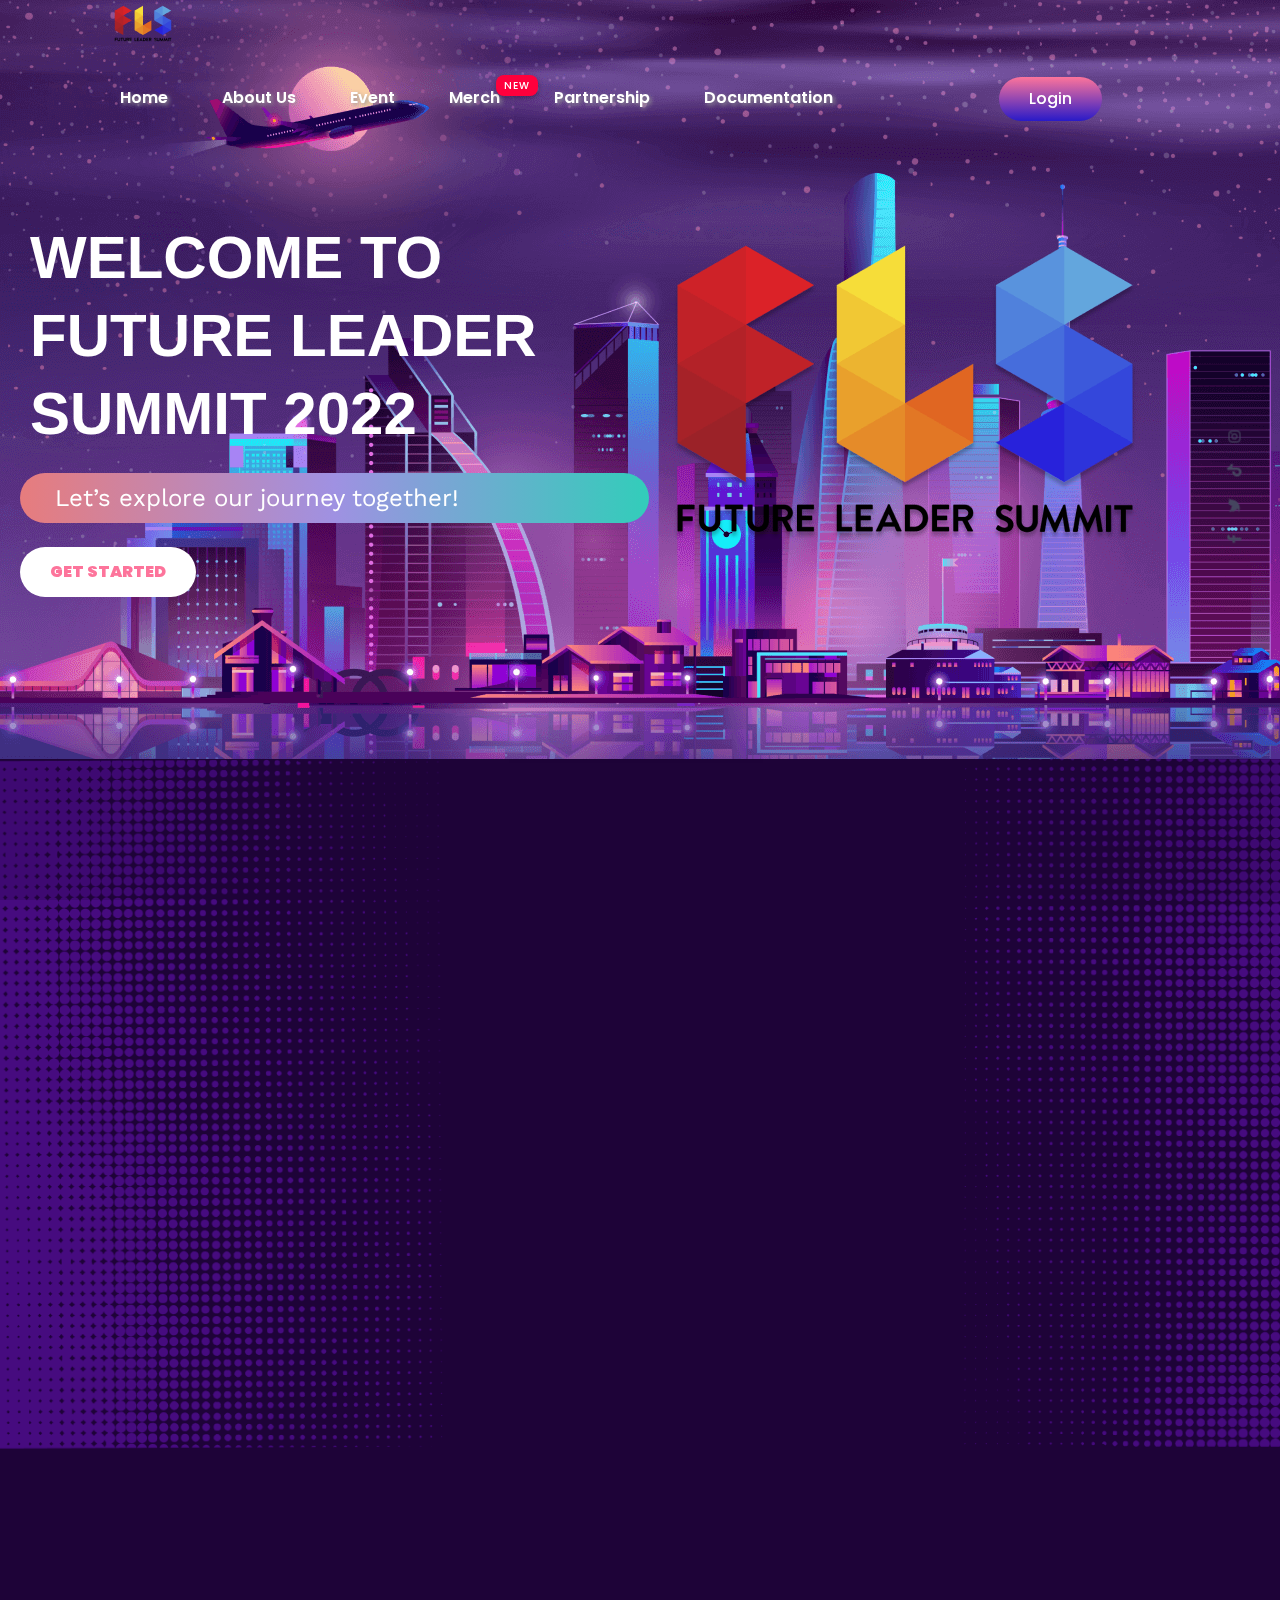
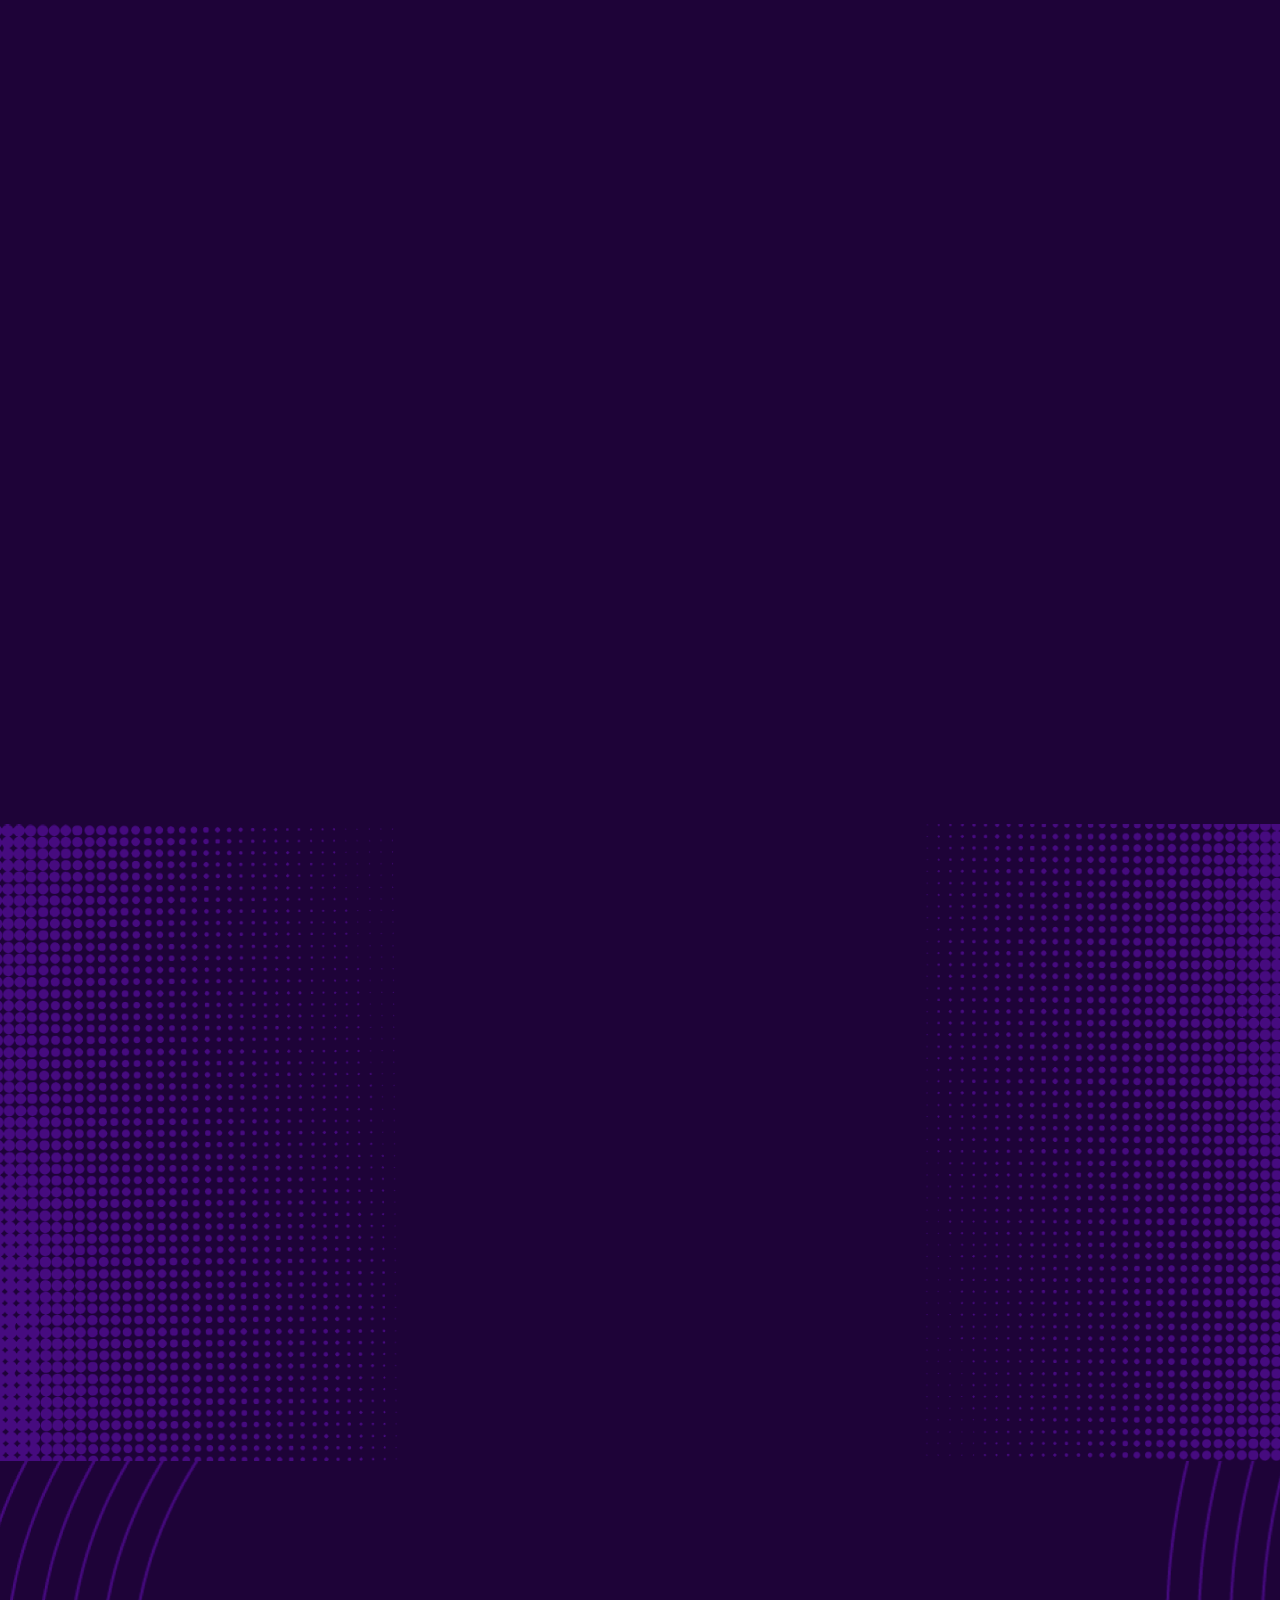
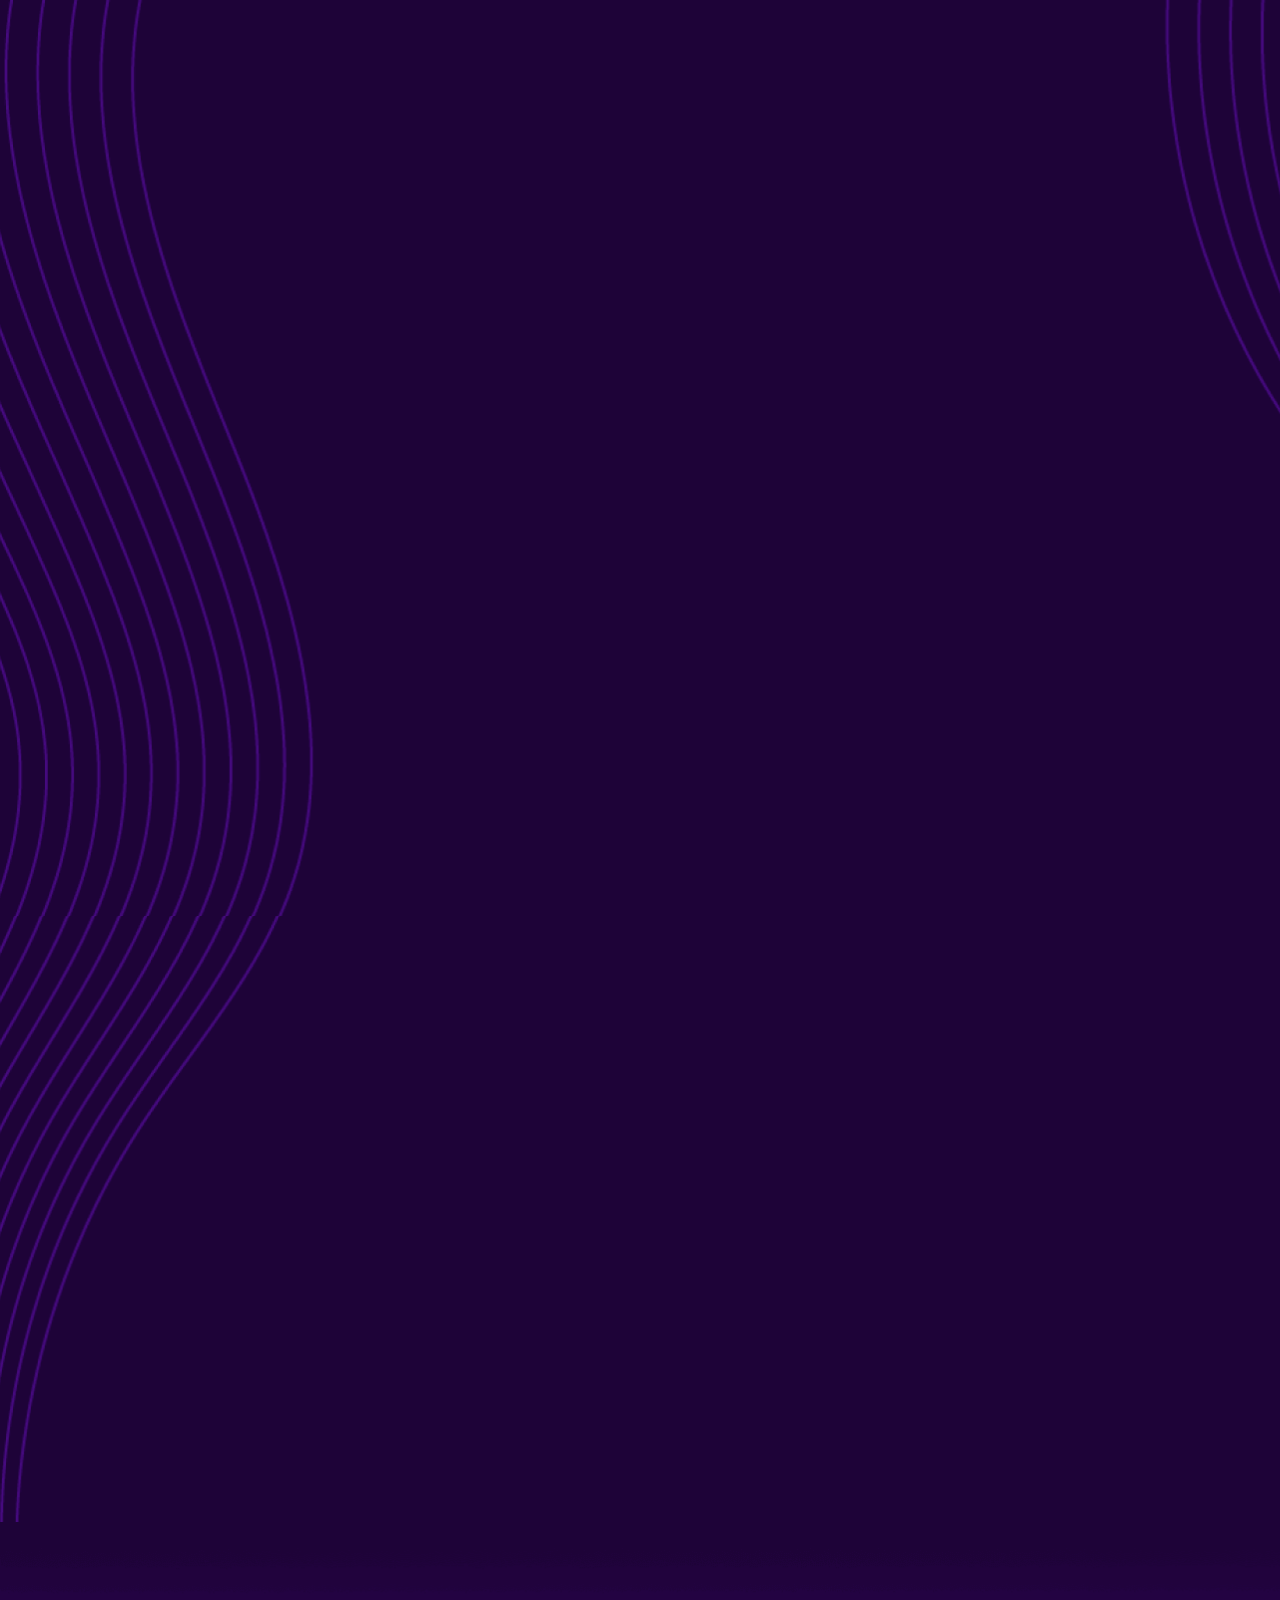
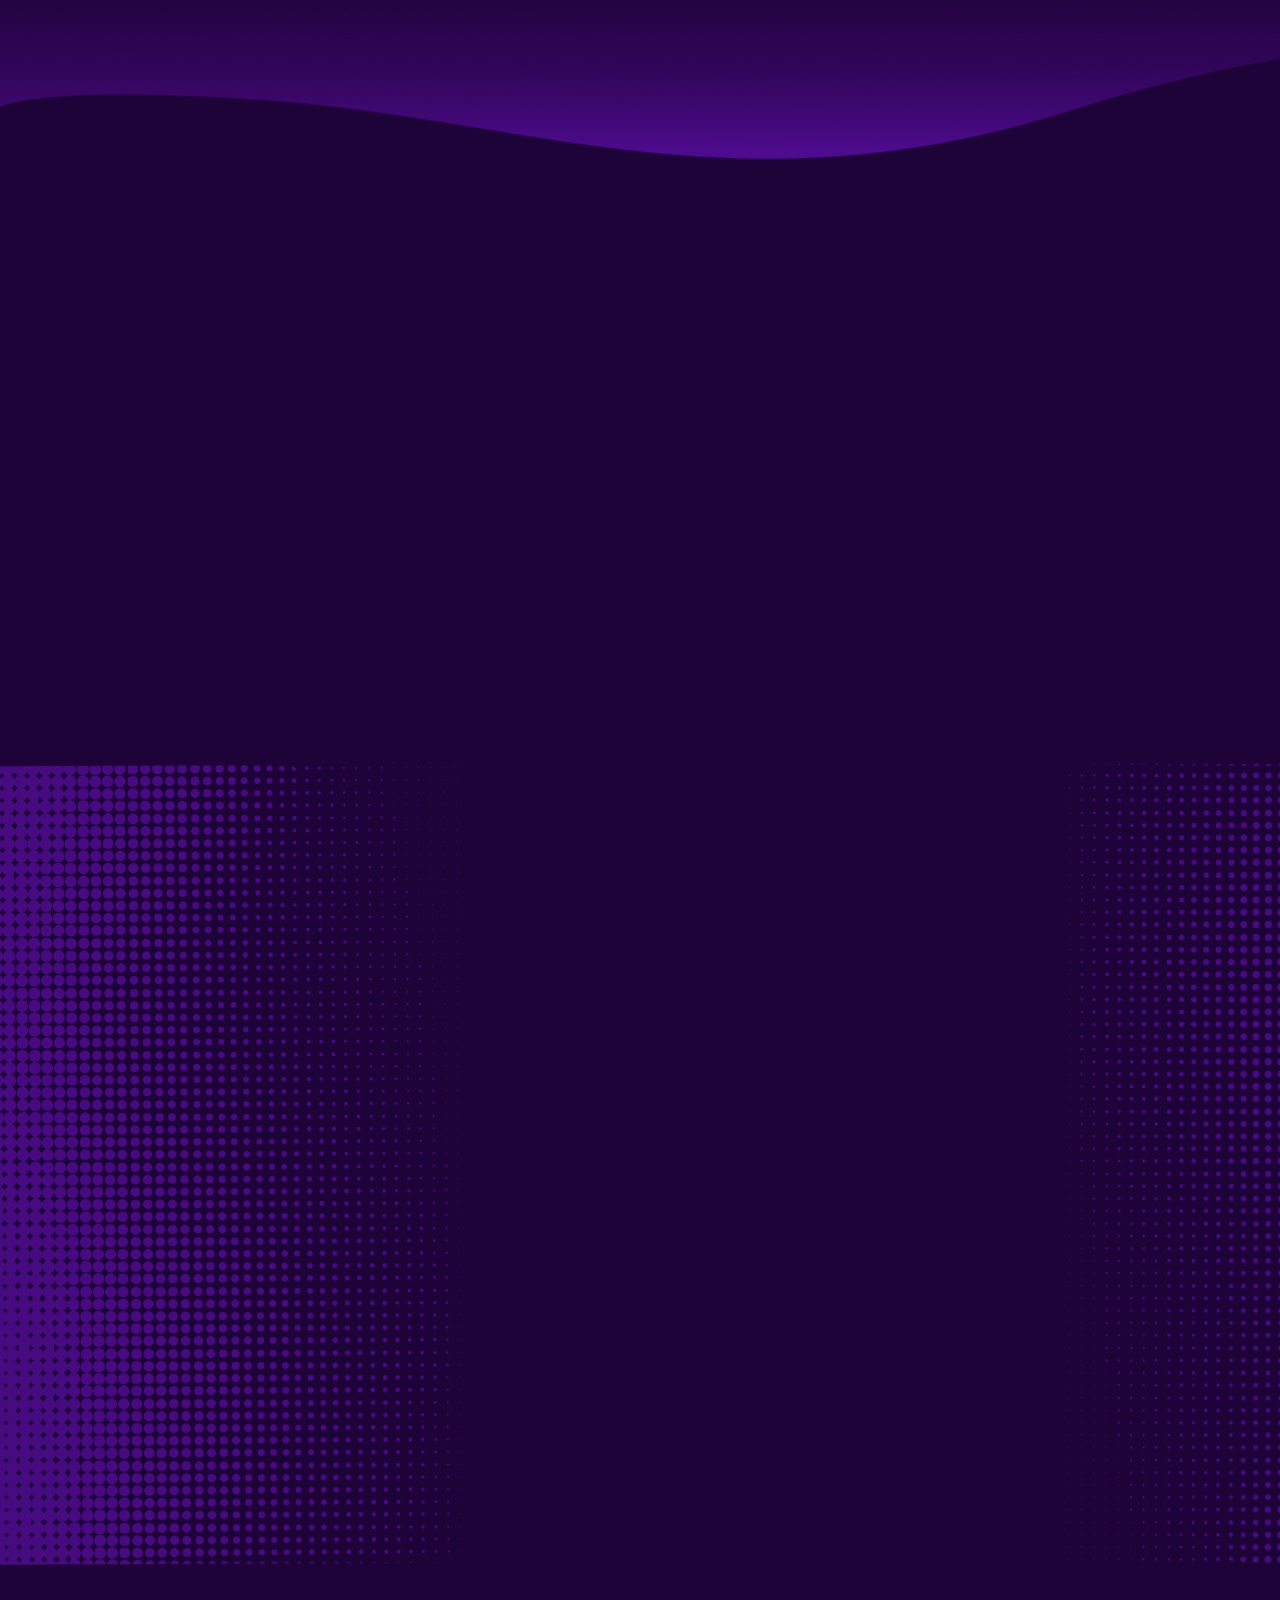
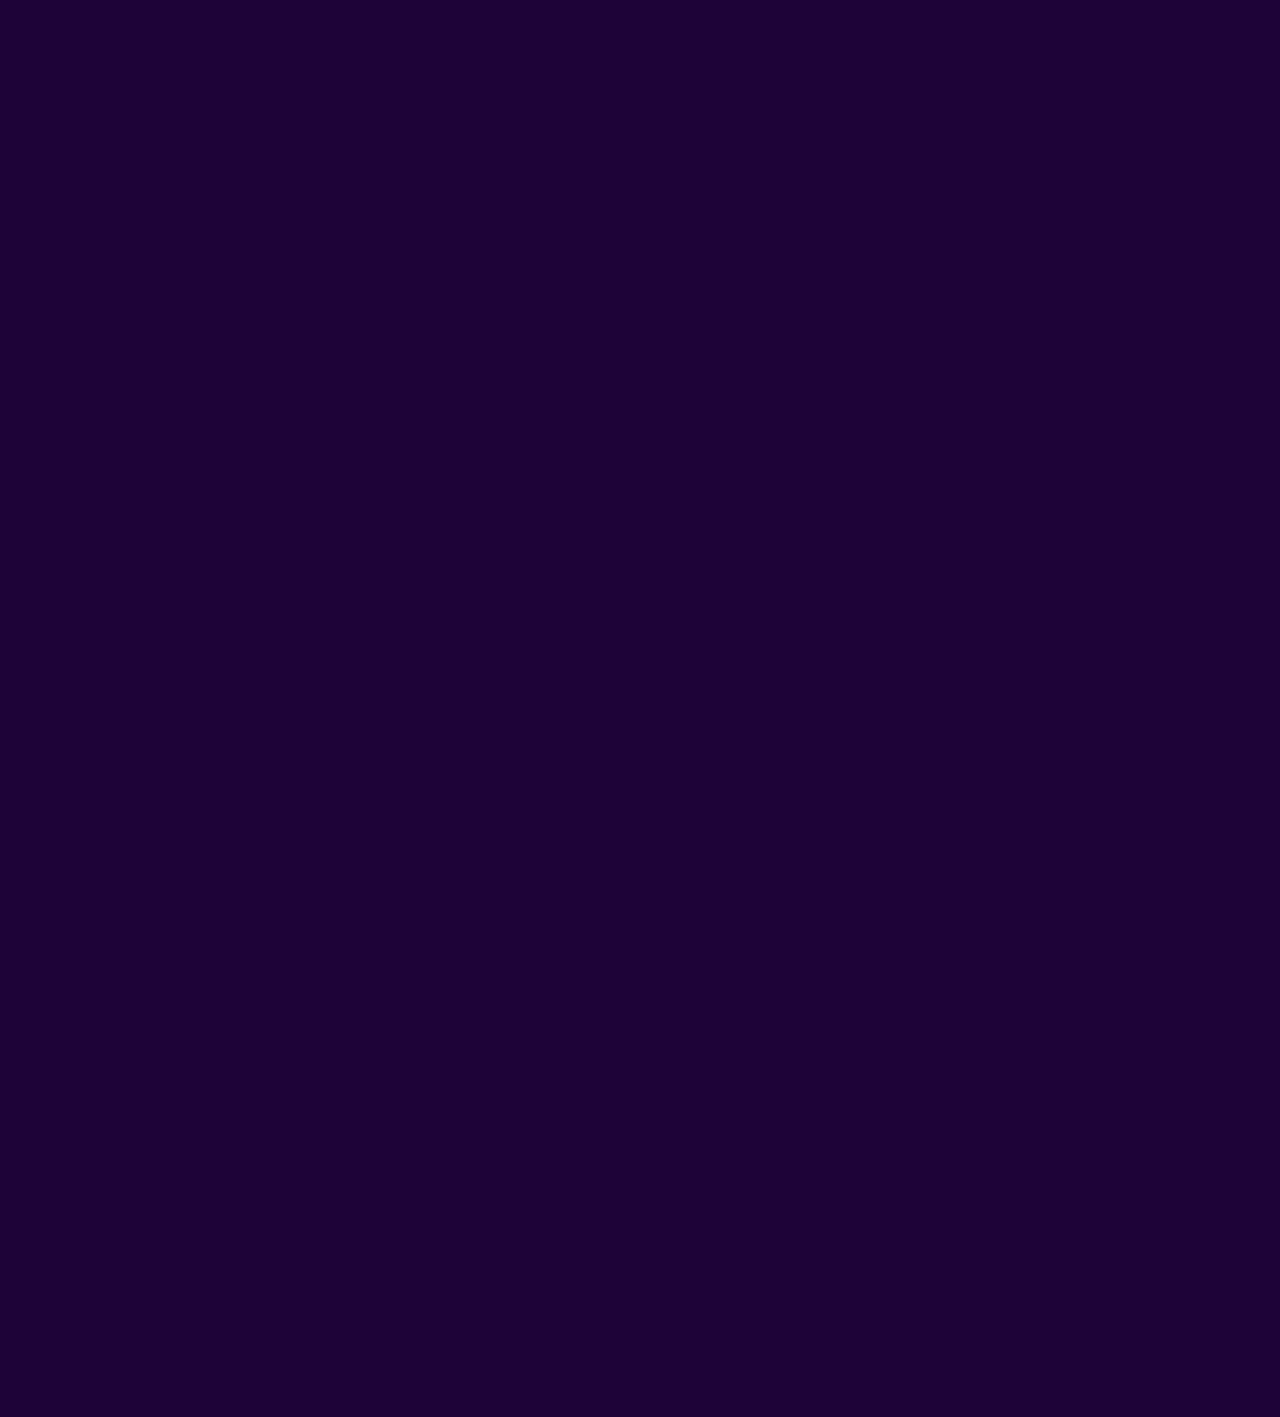
==== commit c0b391bf: "finalize" ====
--- a/index.html
+++ b/index.html
@@ -88,7 +88,8 @@
                                         </li>
                                         <li><a href="./public/DocumentationPage/documentation.html">Documentation</a>
                                         </li>
-                                        <li><a href="#"><button class="btn-primary">Login</button>
+                                        <li><a class="logins" href="https://dashboard.futureleadersummit.org"><button
+                                                    class="btn btn-primary">Login</button>
                                             </a>
                                         </li>
                                         <!-- <li><a href="./public/404.html">Contact</a></li> -->
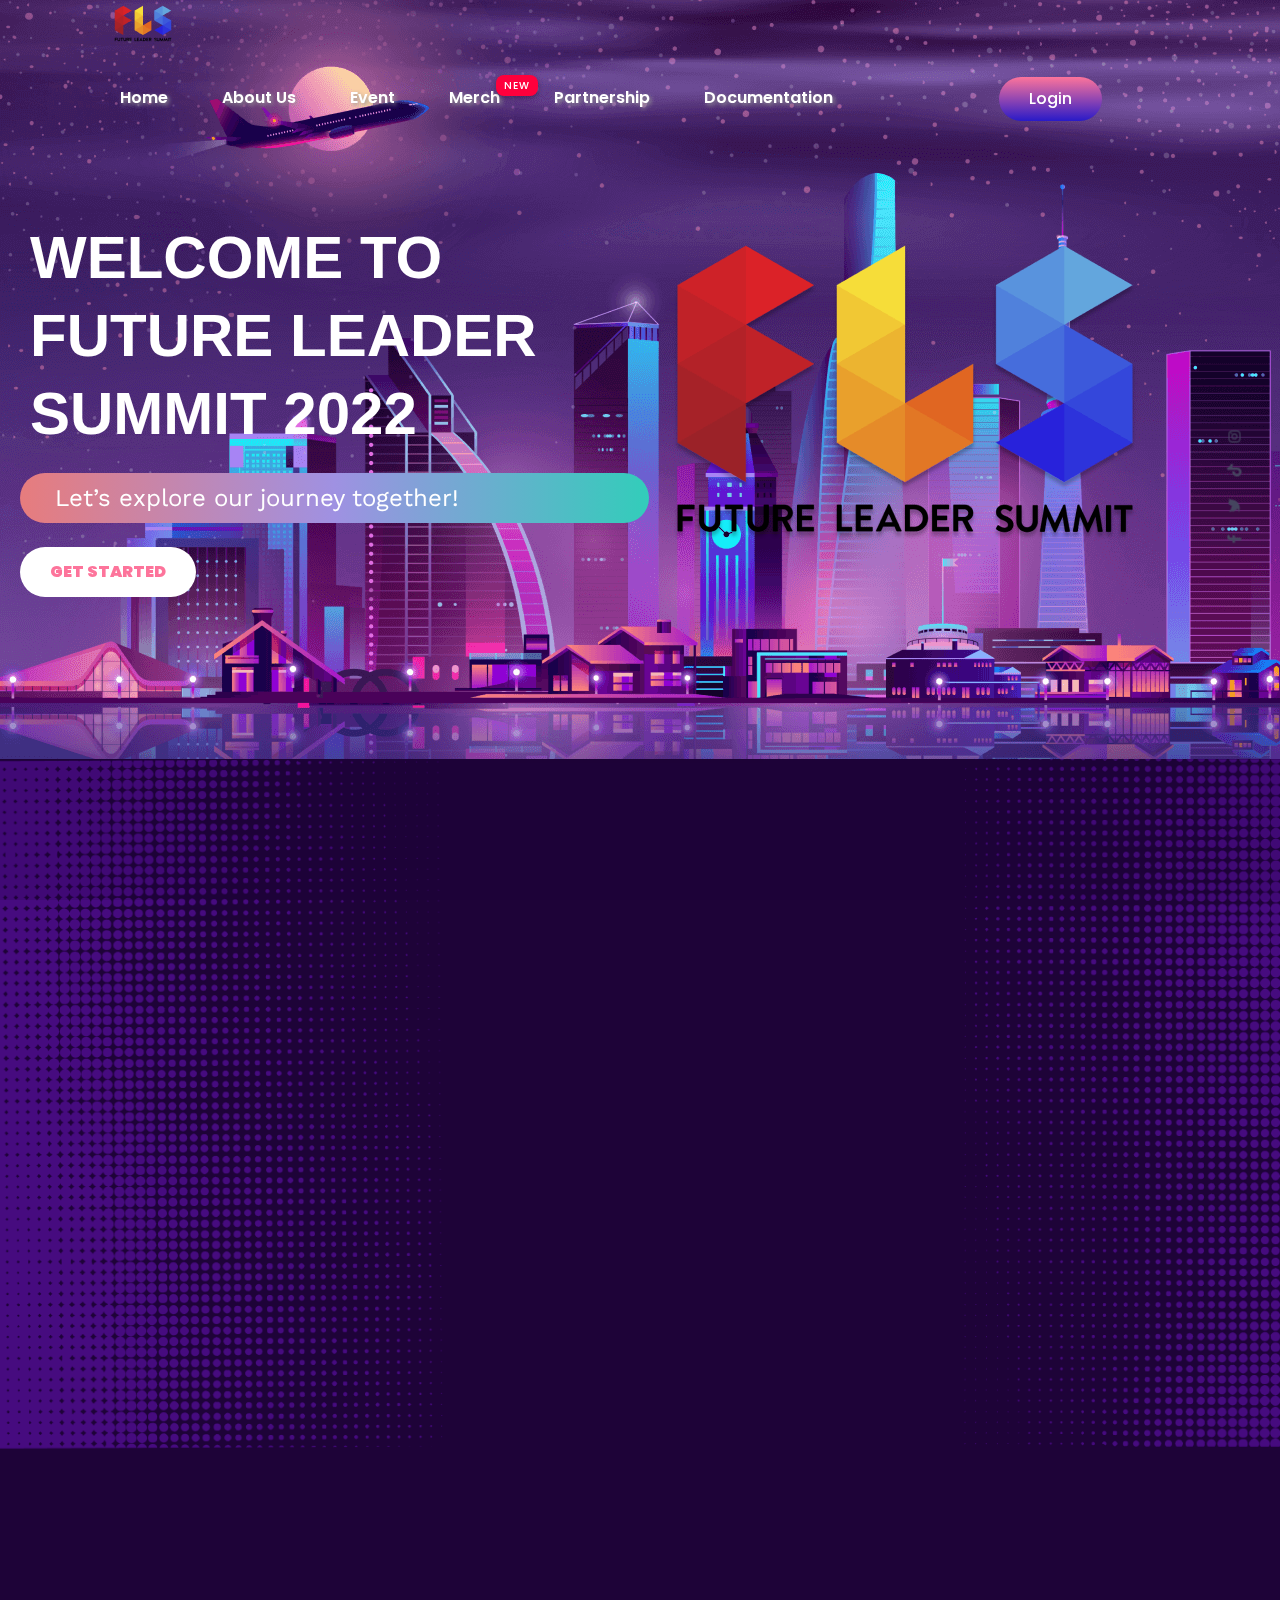
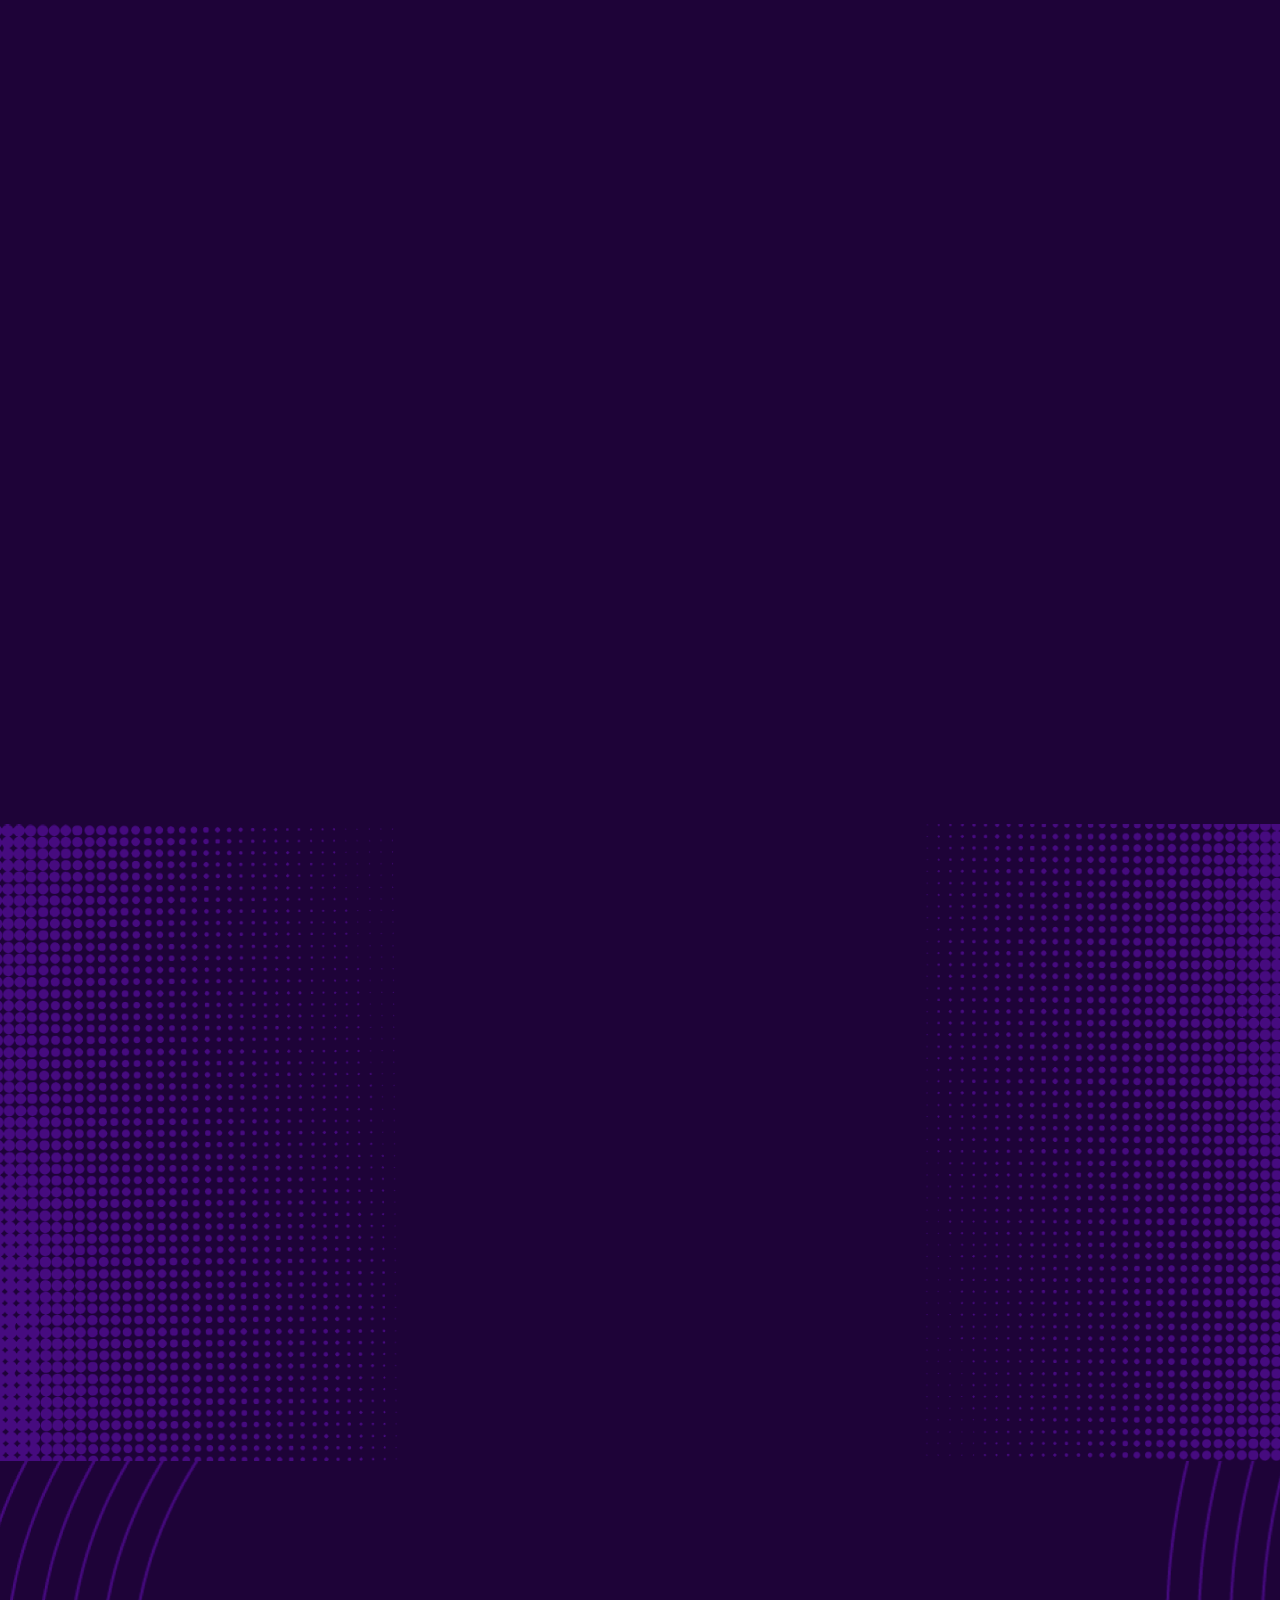
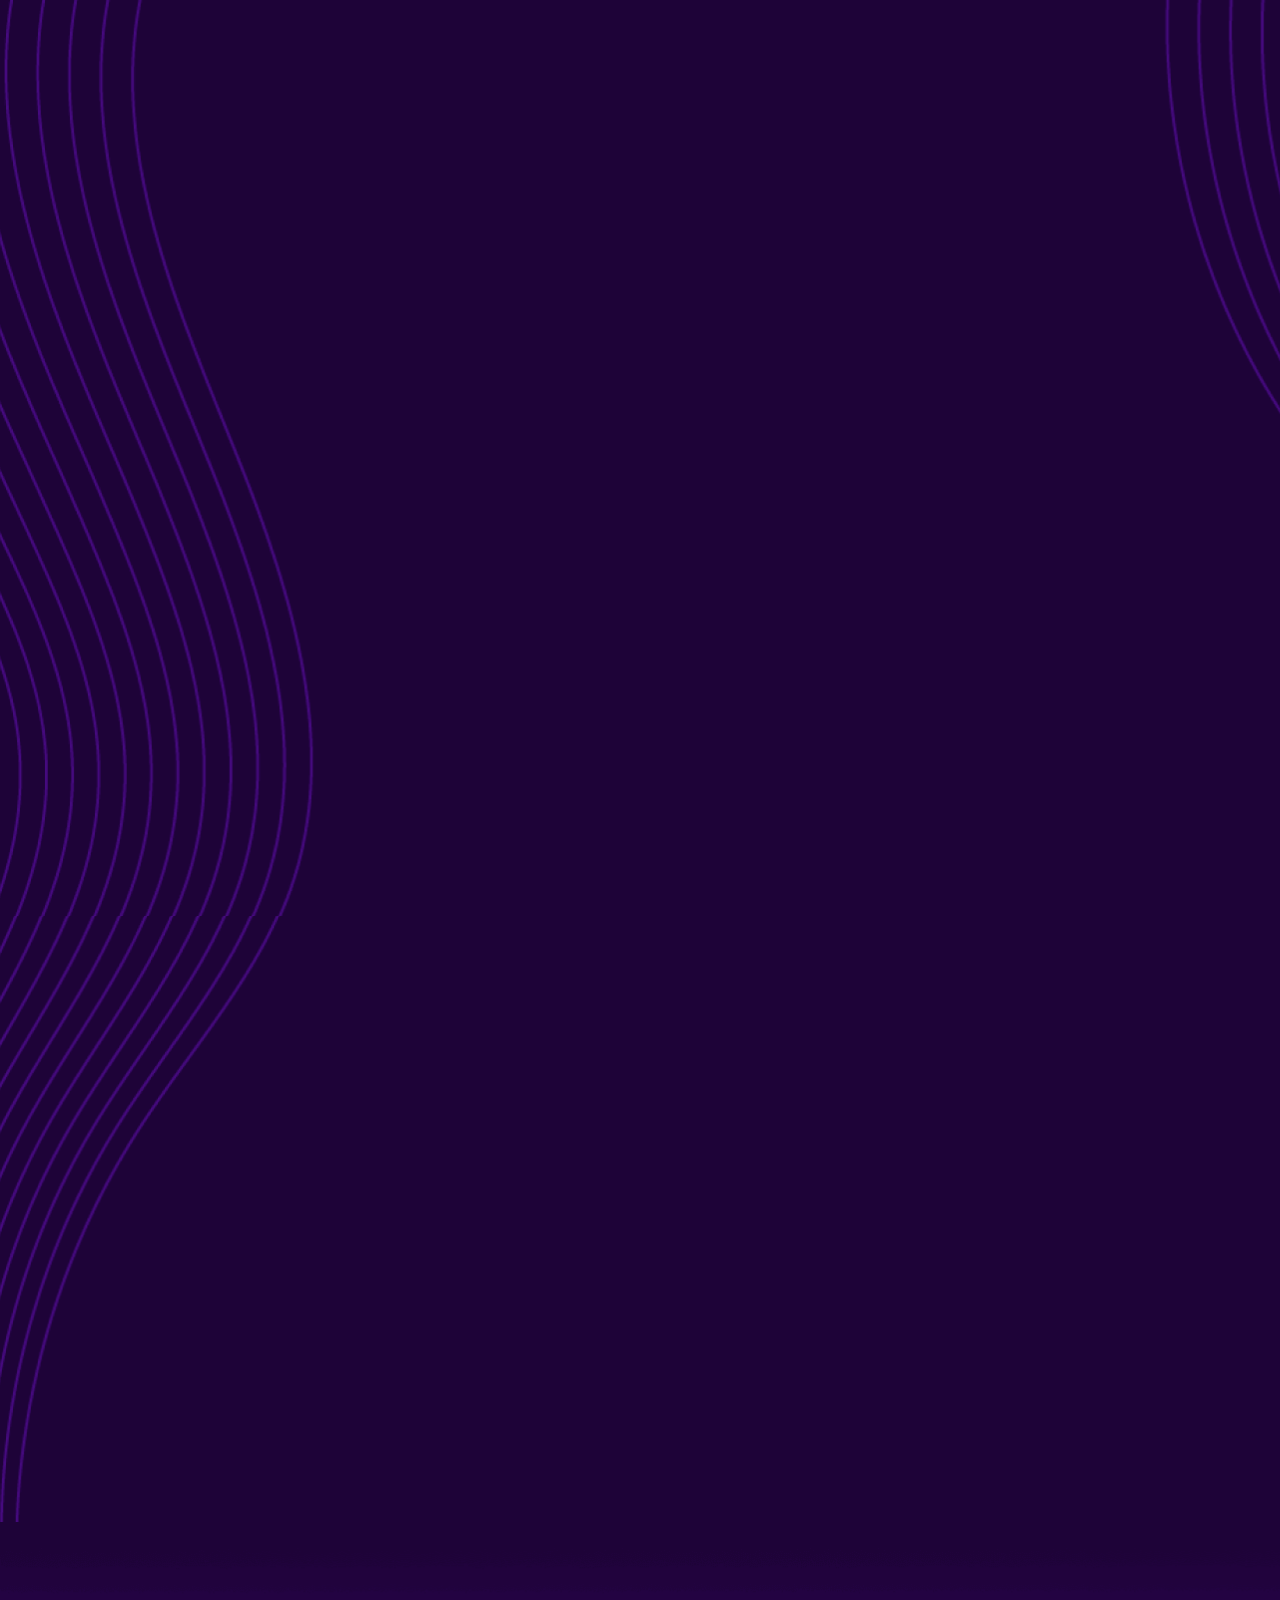
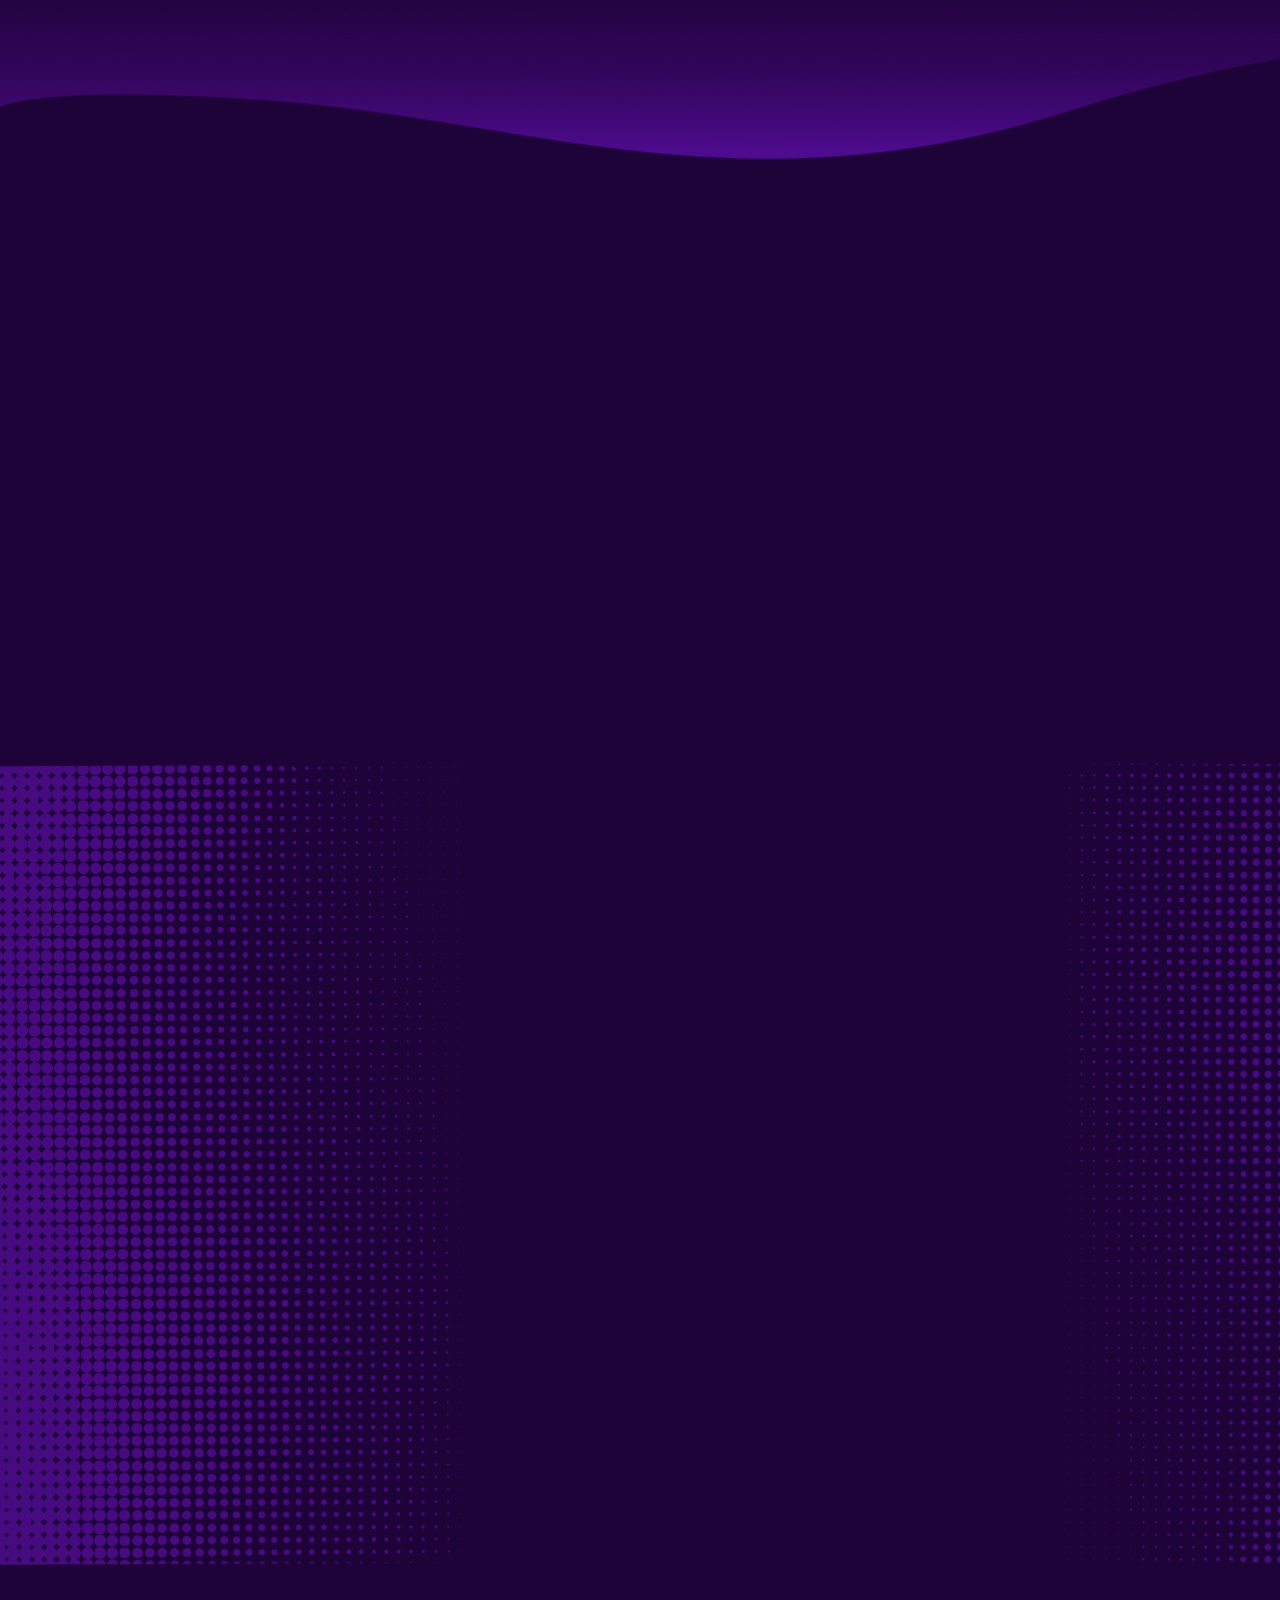
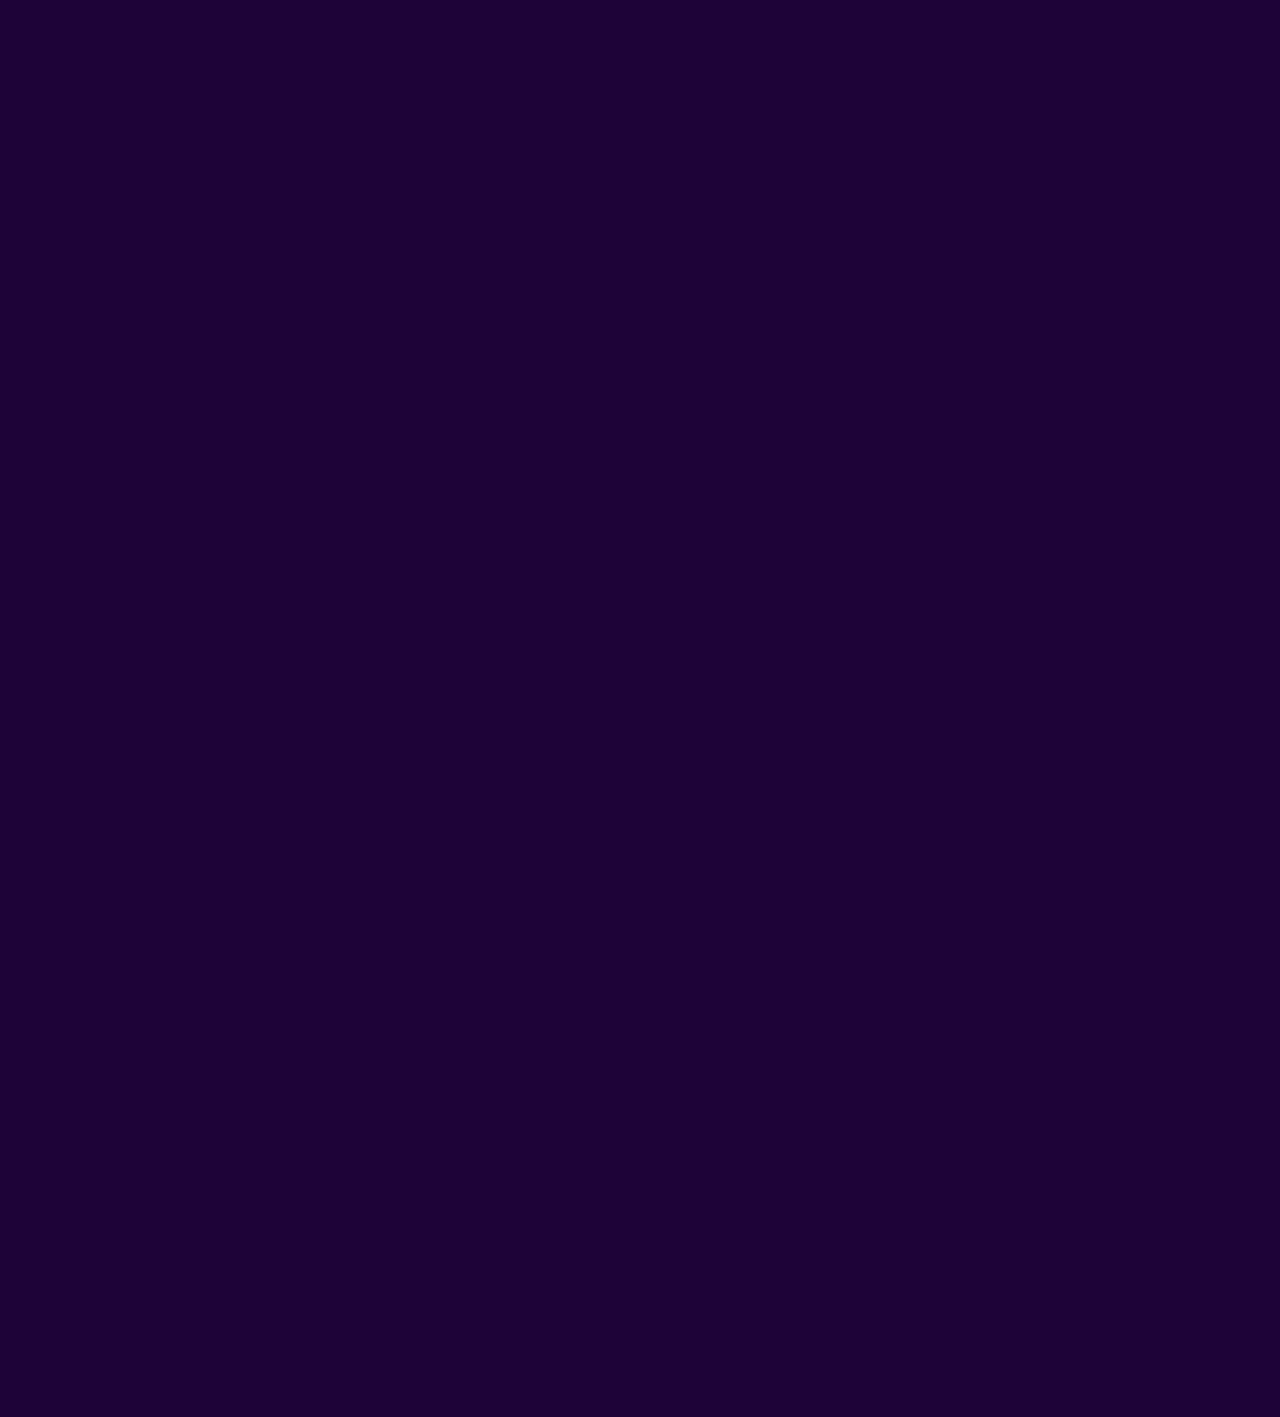
==== commit 9da85fa0: "link db" ====
--- a/index.html
+++ b/index.html
@@ -88,7 +88,7 @@
                                         </li>
                                         <li><a href="./public/DocumentationPage/documentation.html">Documentation</a>
                                         </li>
-                                        <li><a class="logins" href="https://dashboard.futureleadersummit.org"><button
+                                        <li><a class="logins" href="./public/404.html"><button
                                                     class="btn btn-primary">Login</button>
                                             </a>
                                         </li>
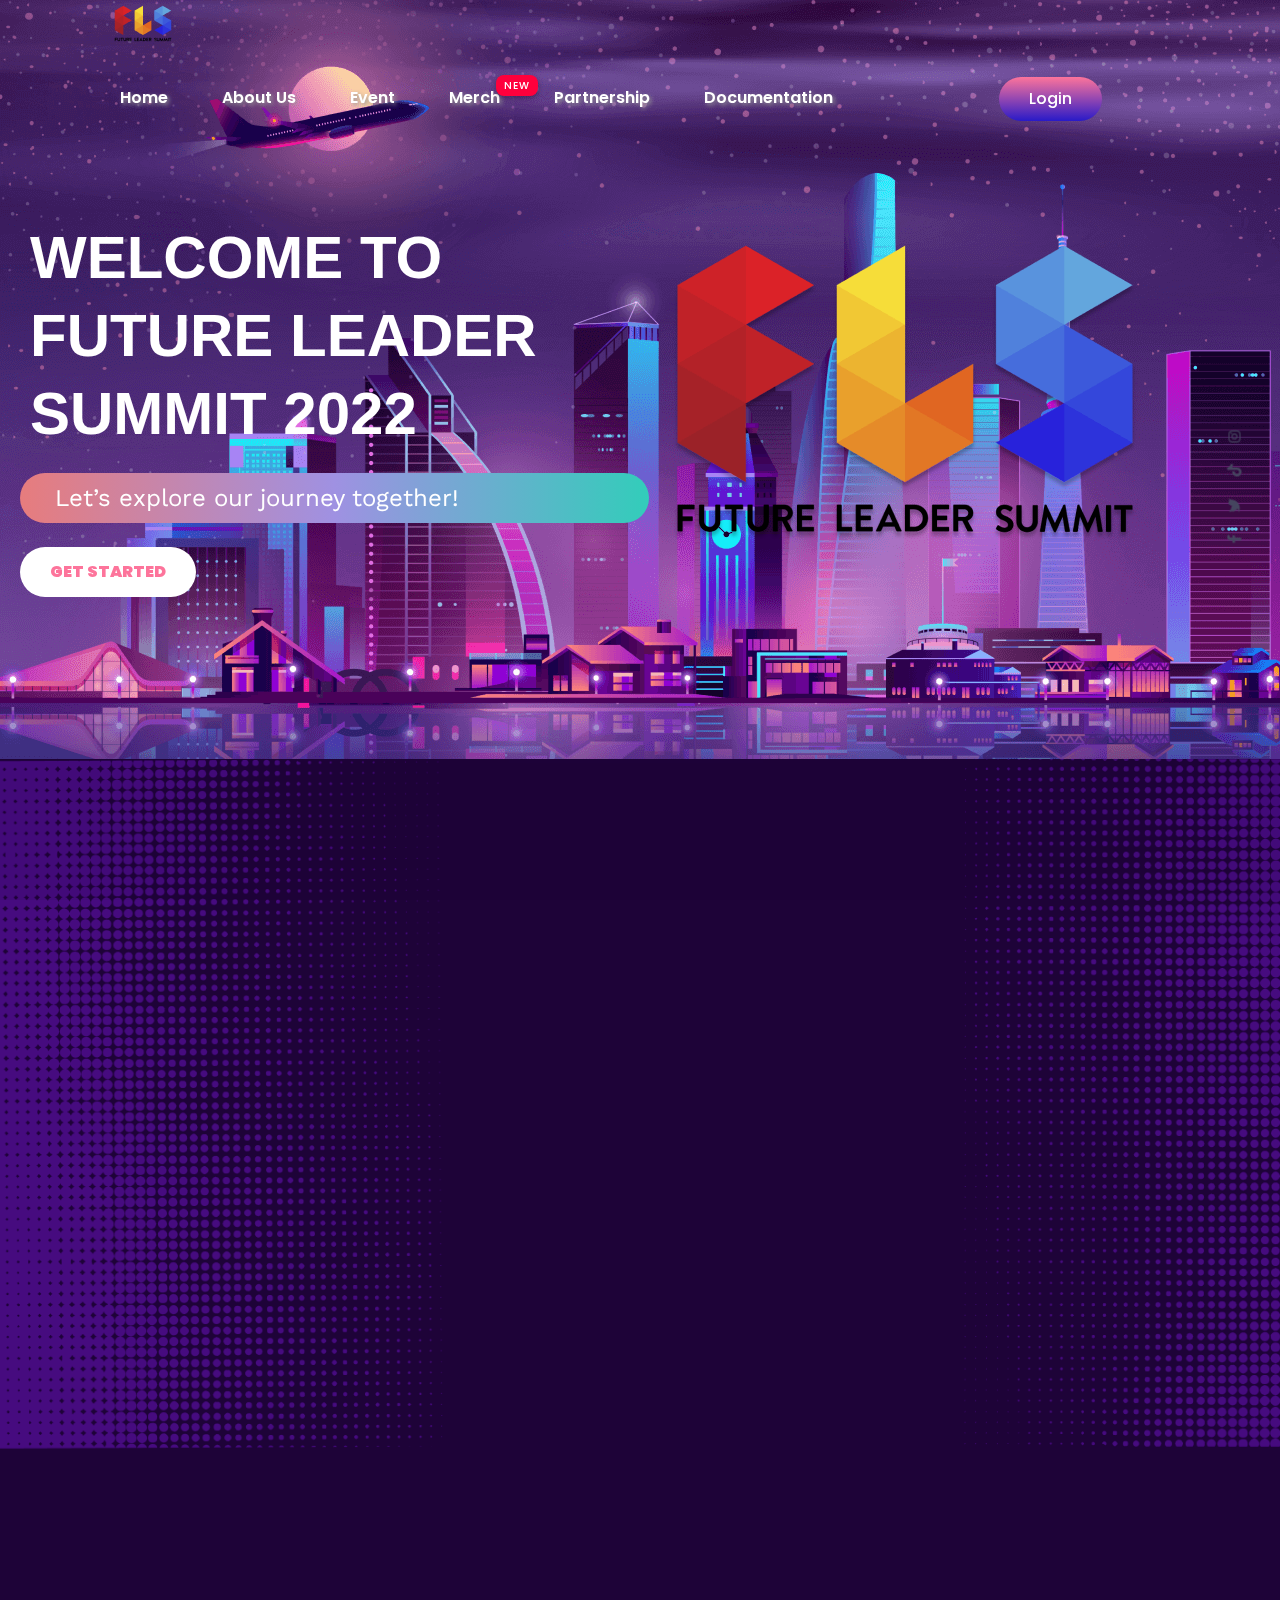
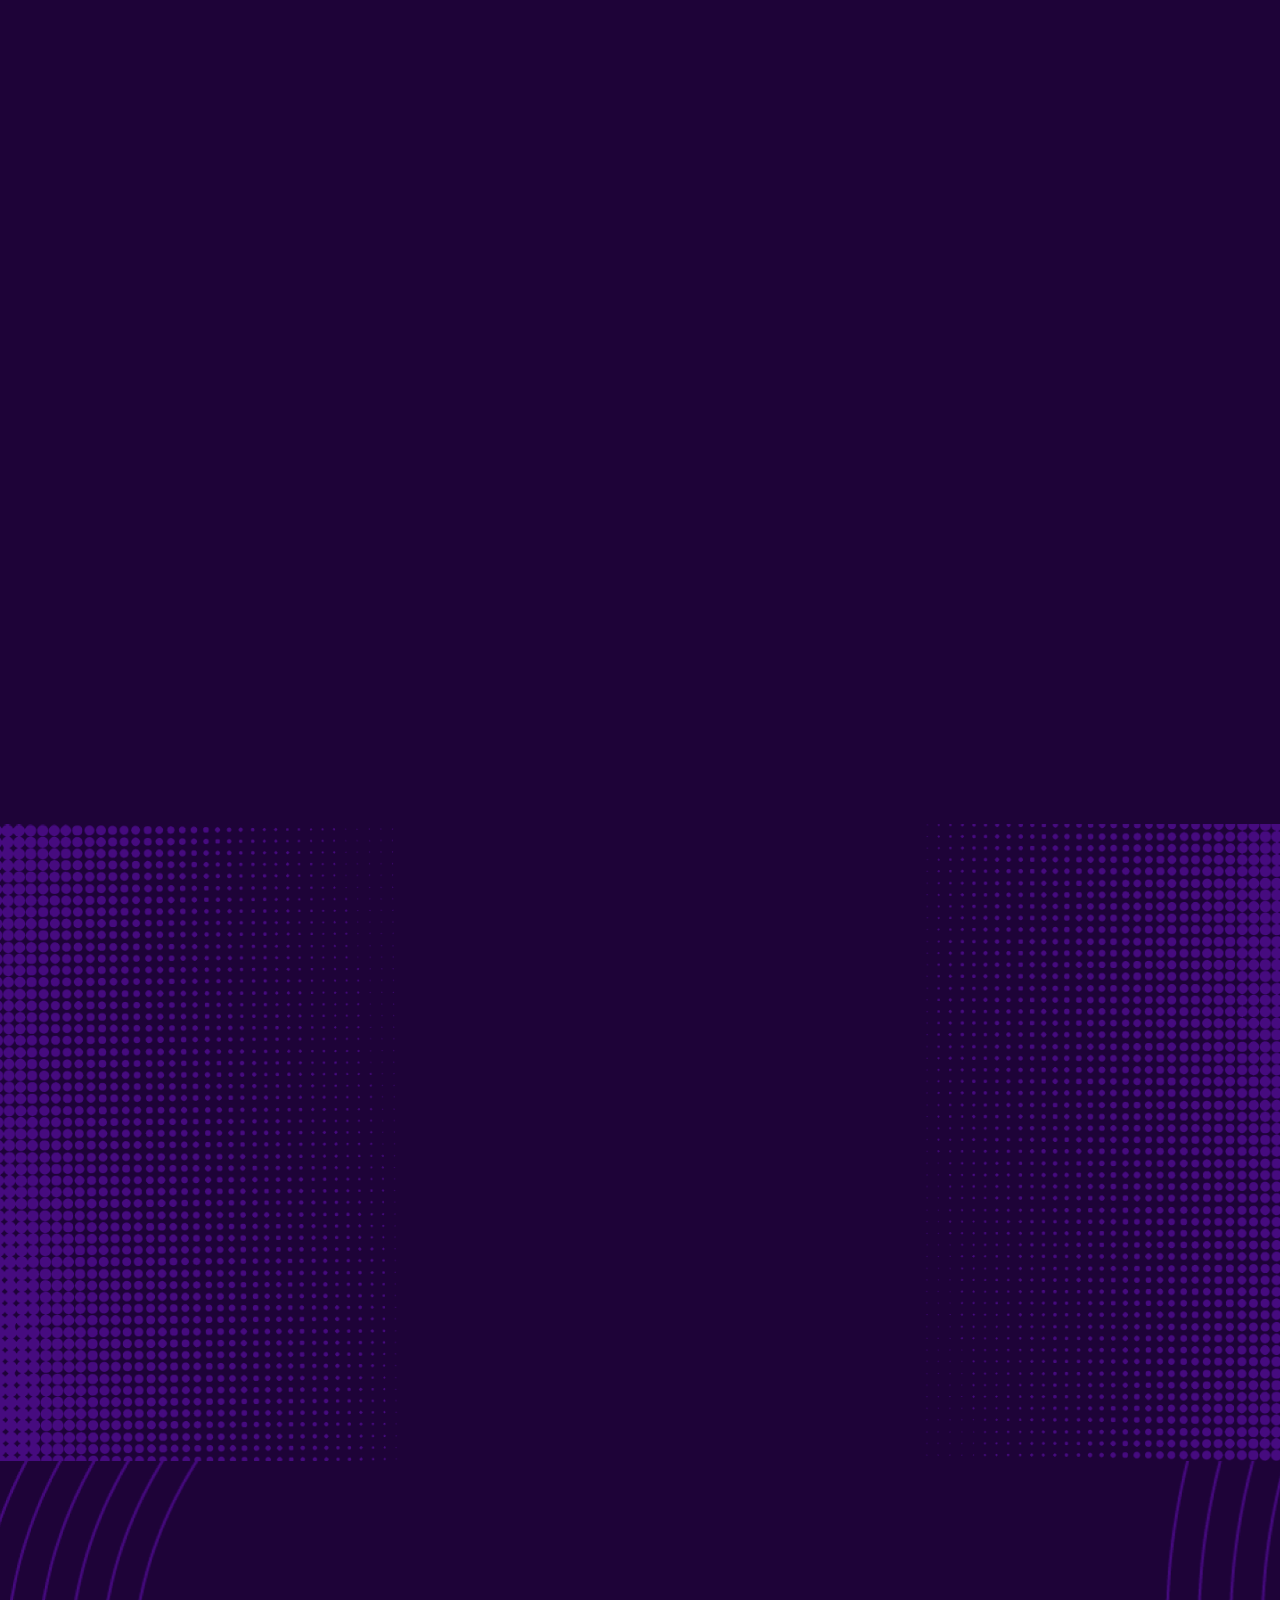
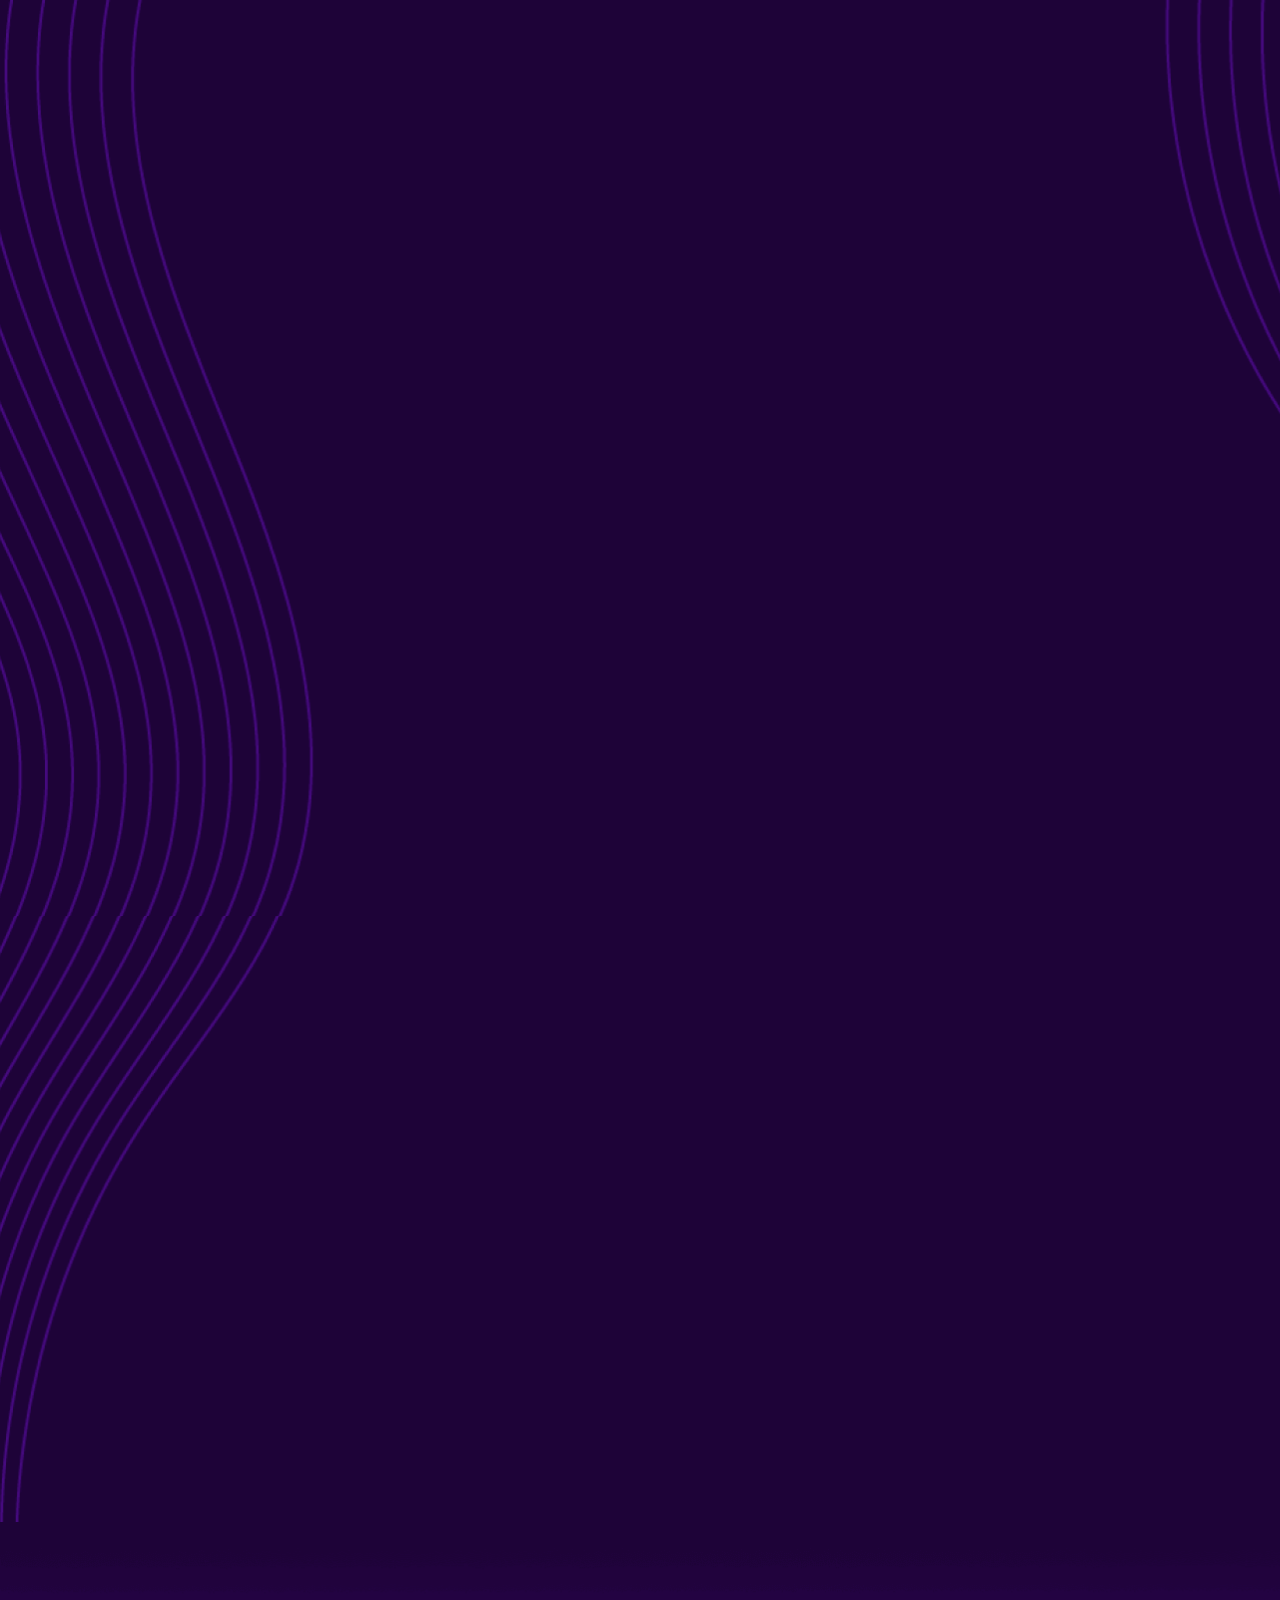
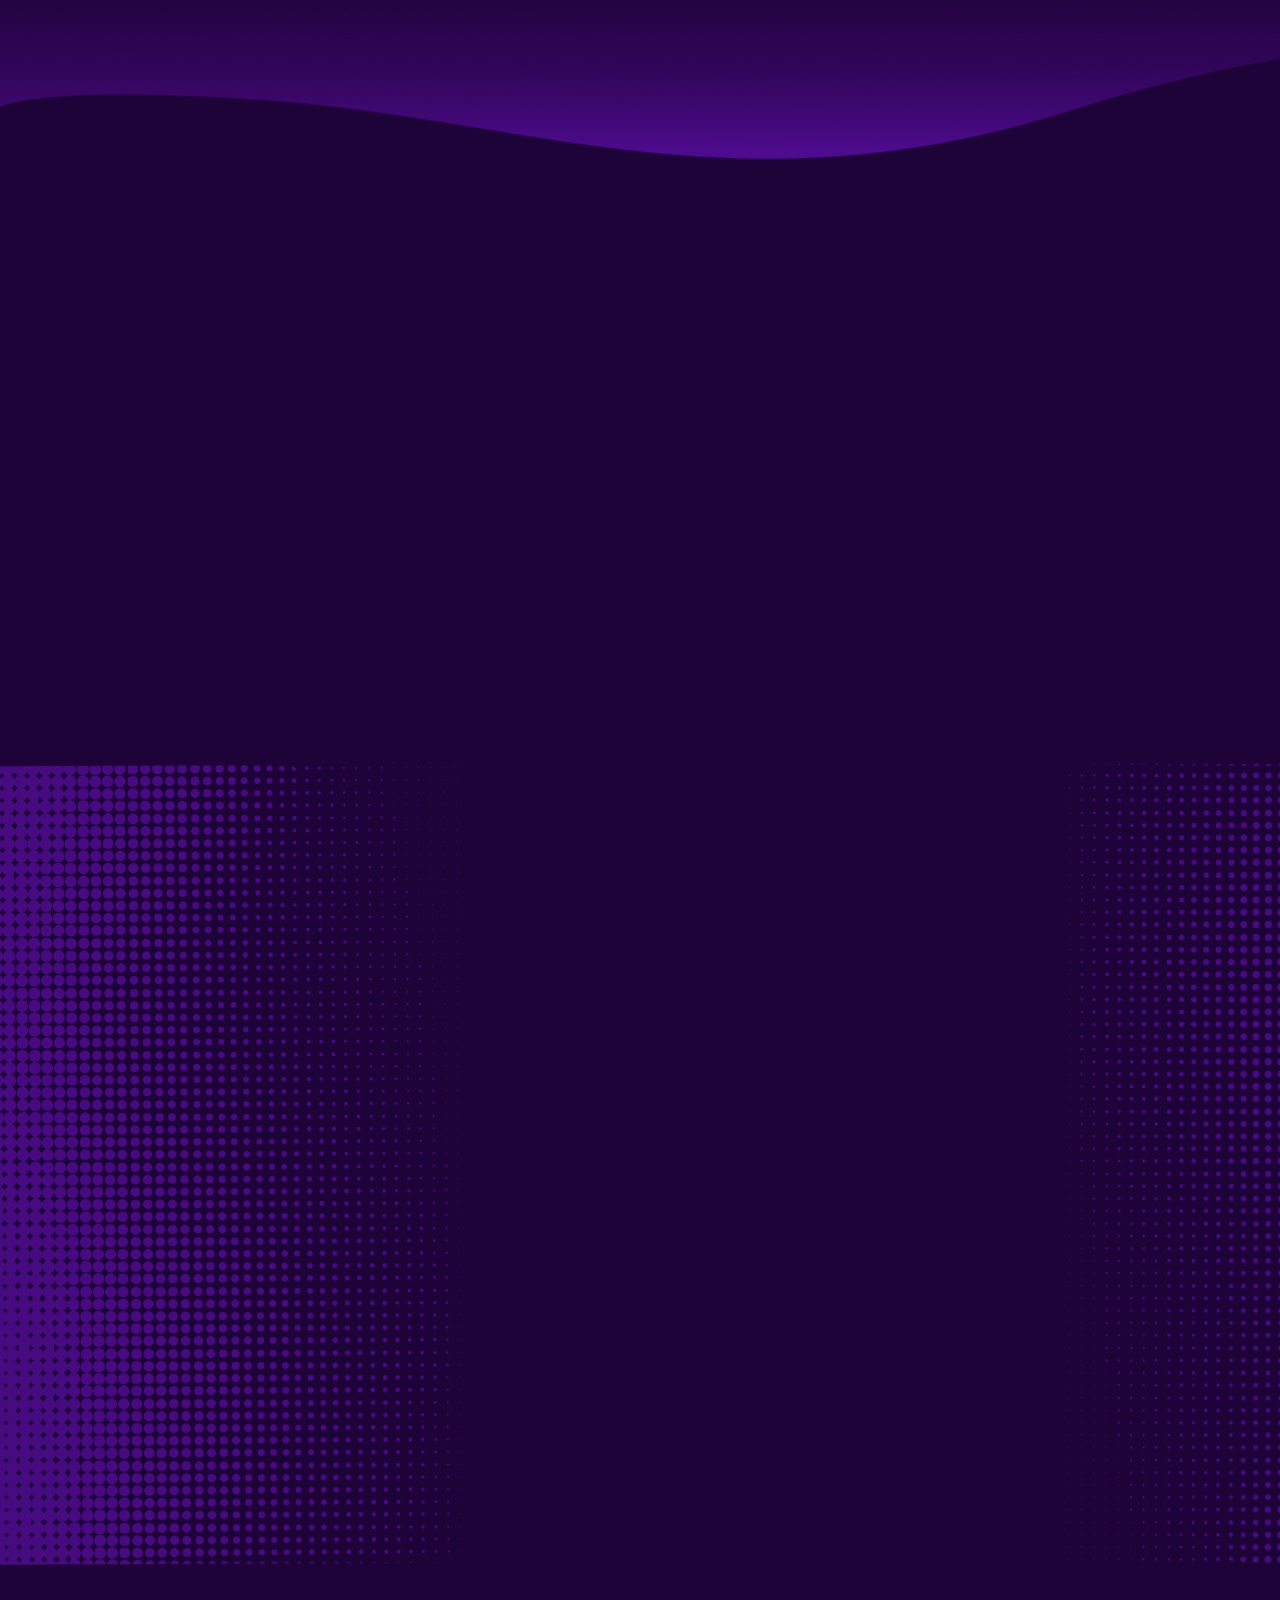
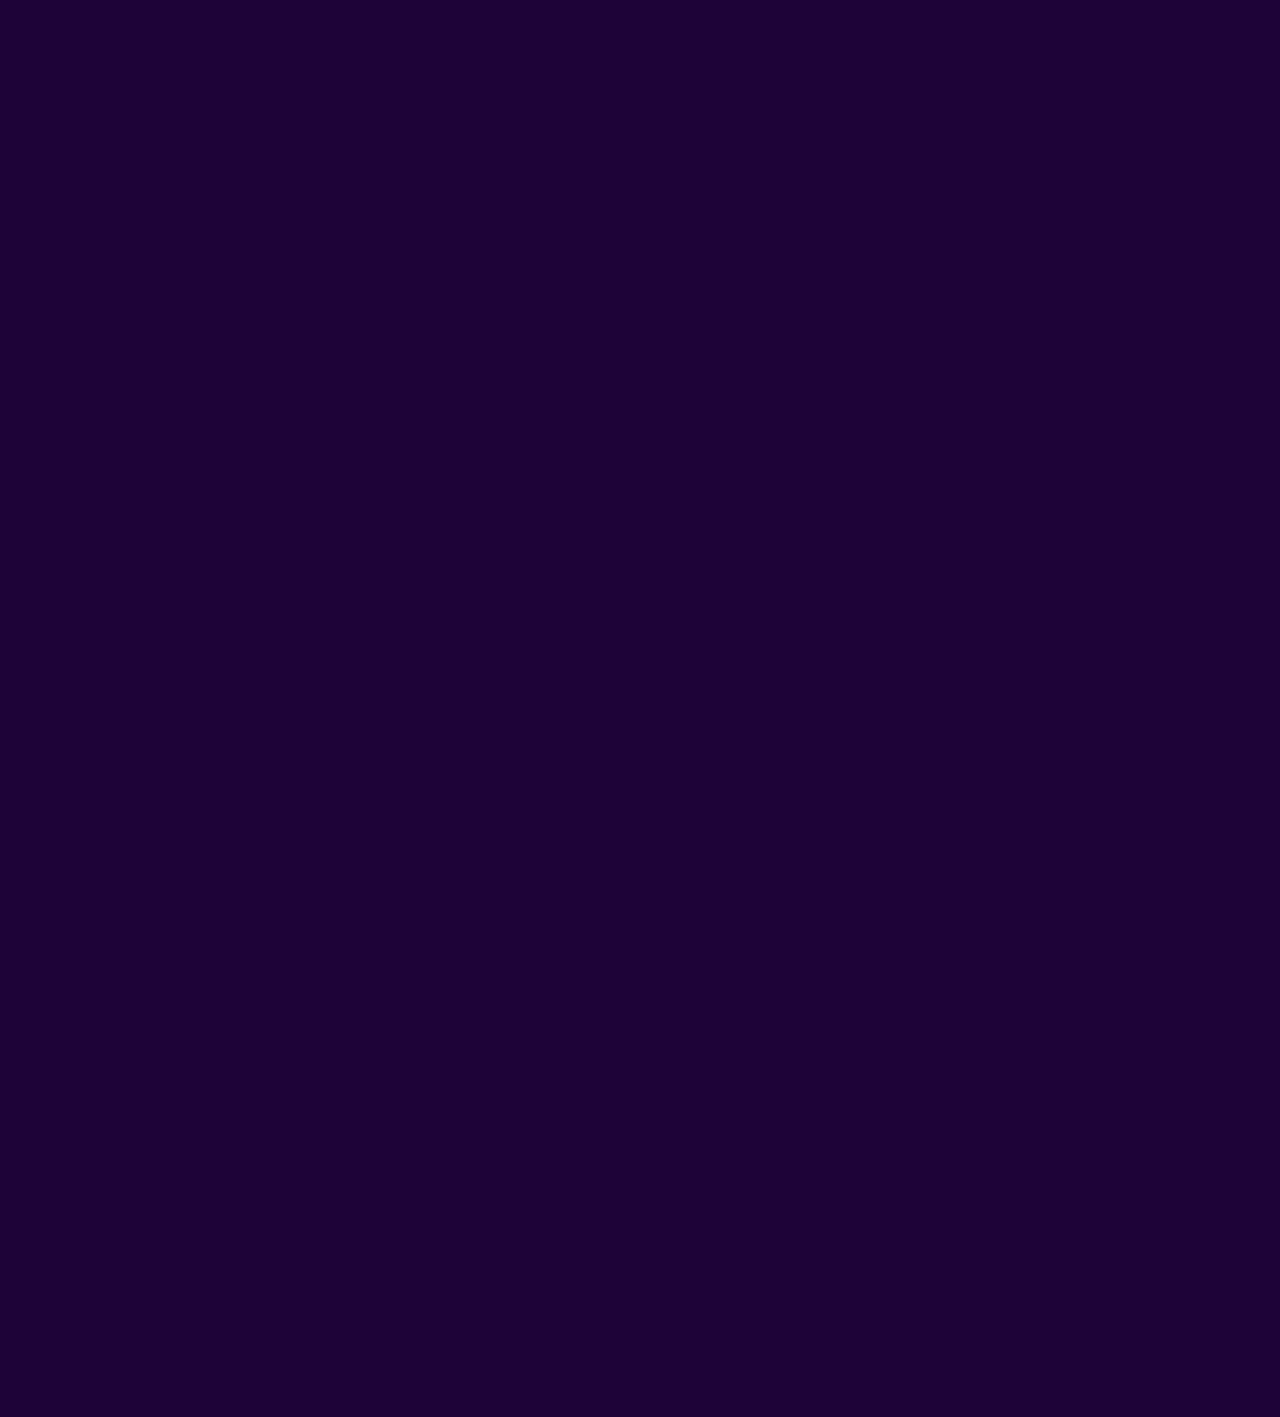
==== commit 532e9e9a: "cd page" ====
--- a/index.html
+++ b/index.html
@@ -88,7 +88,7 @@
                                         </li>
                                         <li><a href="./public/DocumentationPage/documentation.html">Documentation</a>
                                         </li>
-                                        <li><a class="logins" href="./public/404.html"><button
+                                        <li><a class="logins" href="./public/countdown.html"><button
                                                     class="btn btn-primary">Login</button>
                                             </a>
                                         </li>
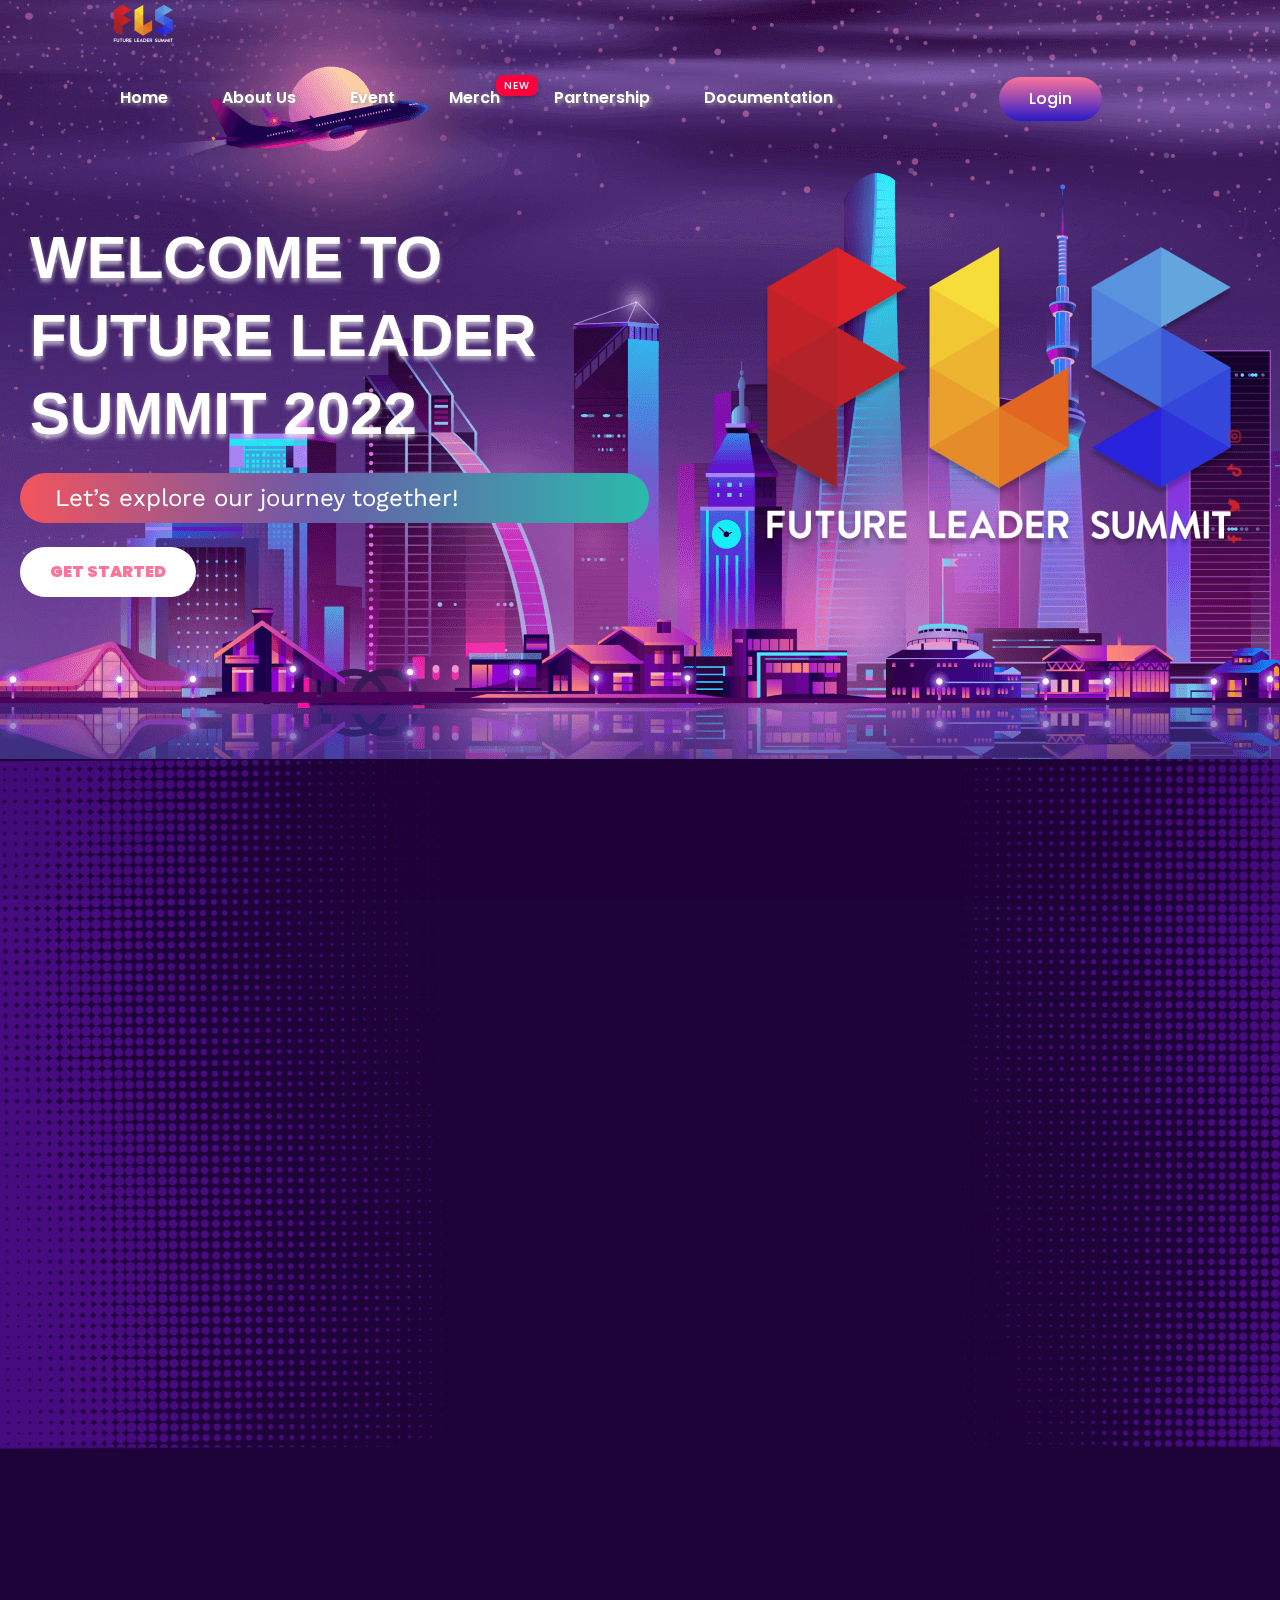
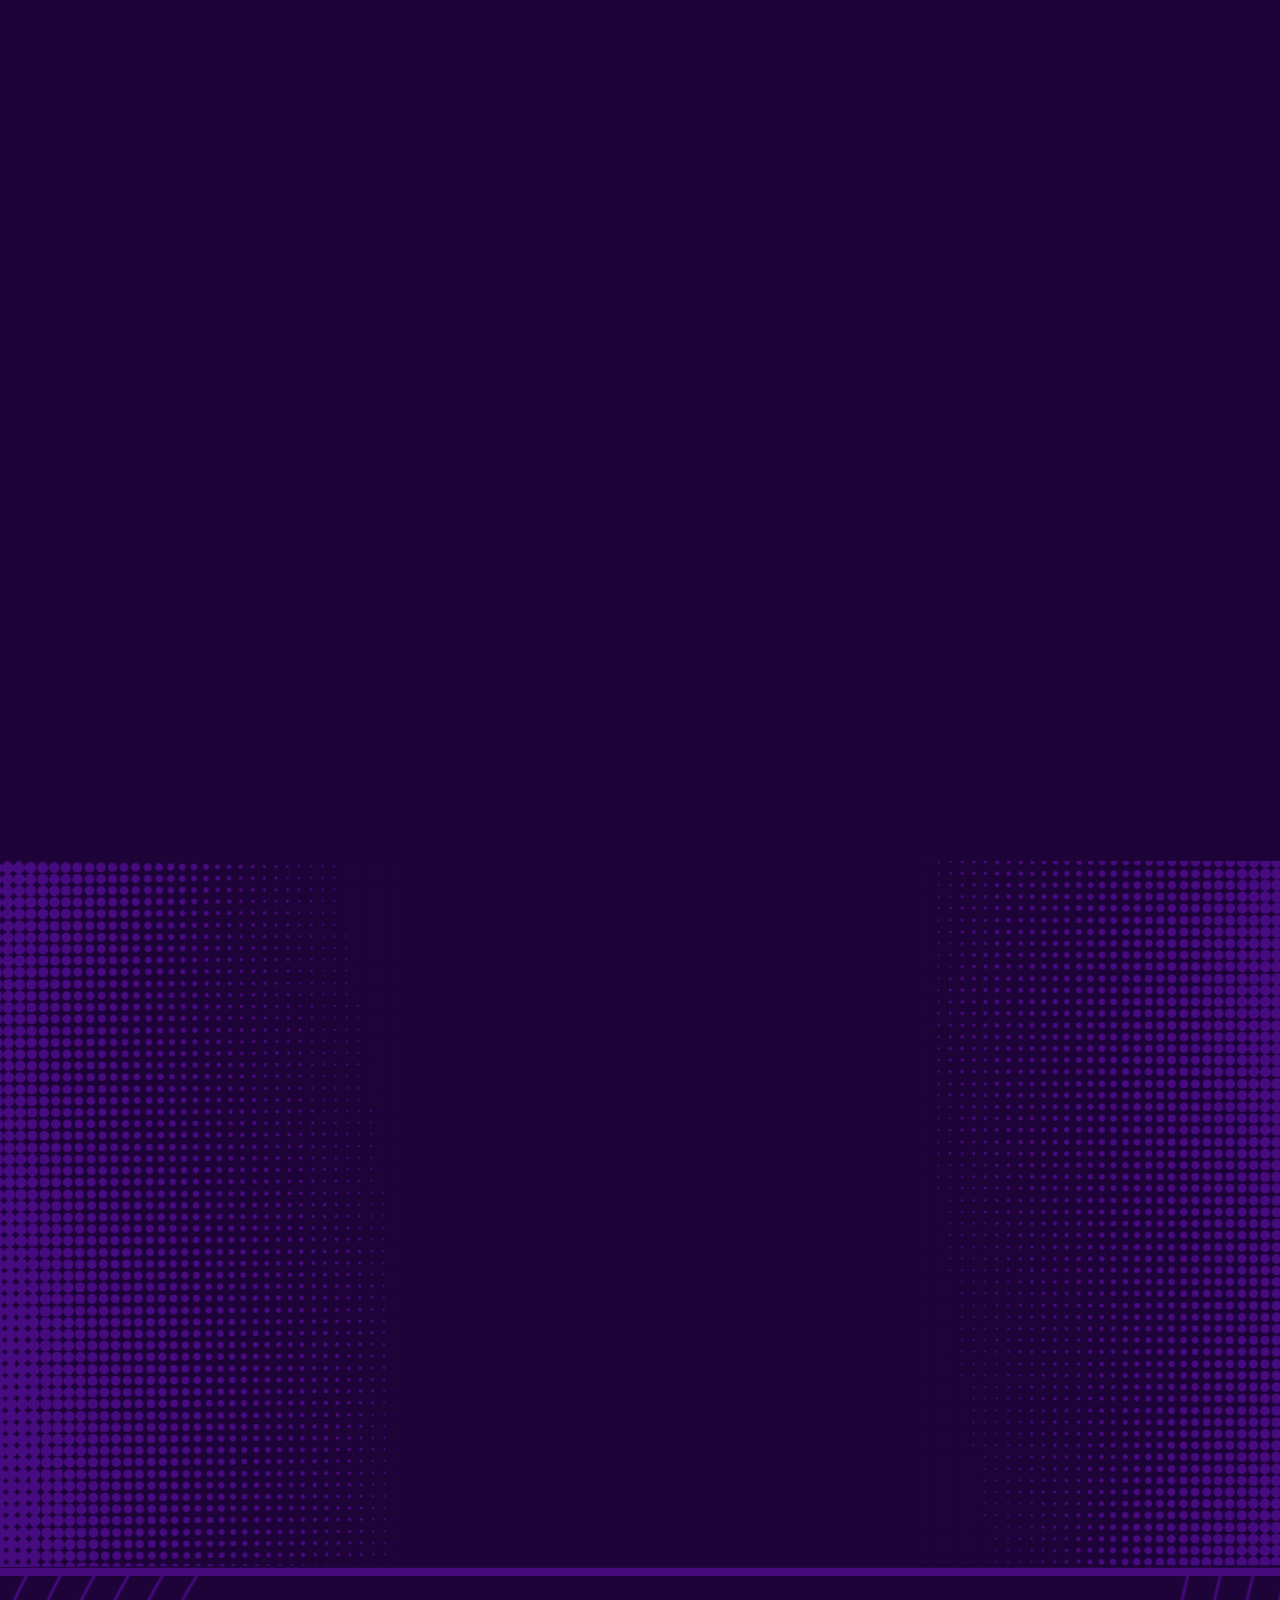
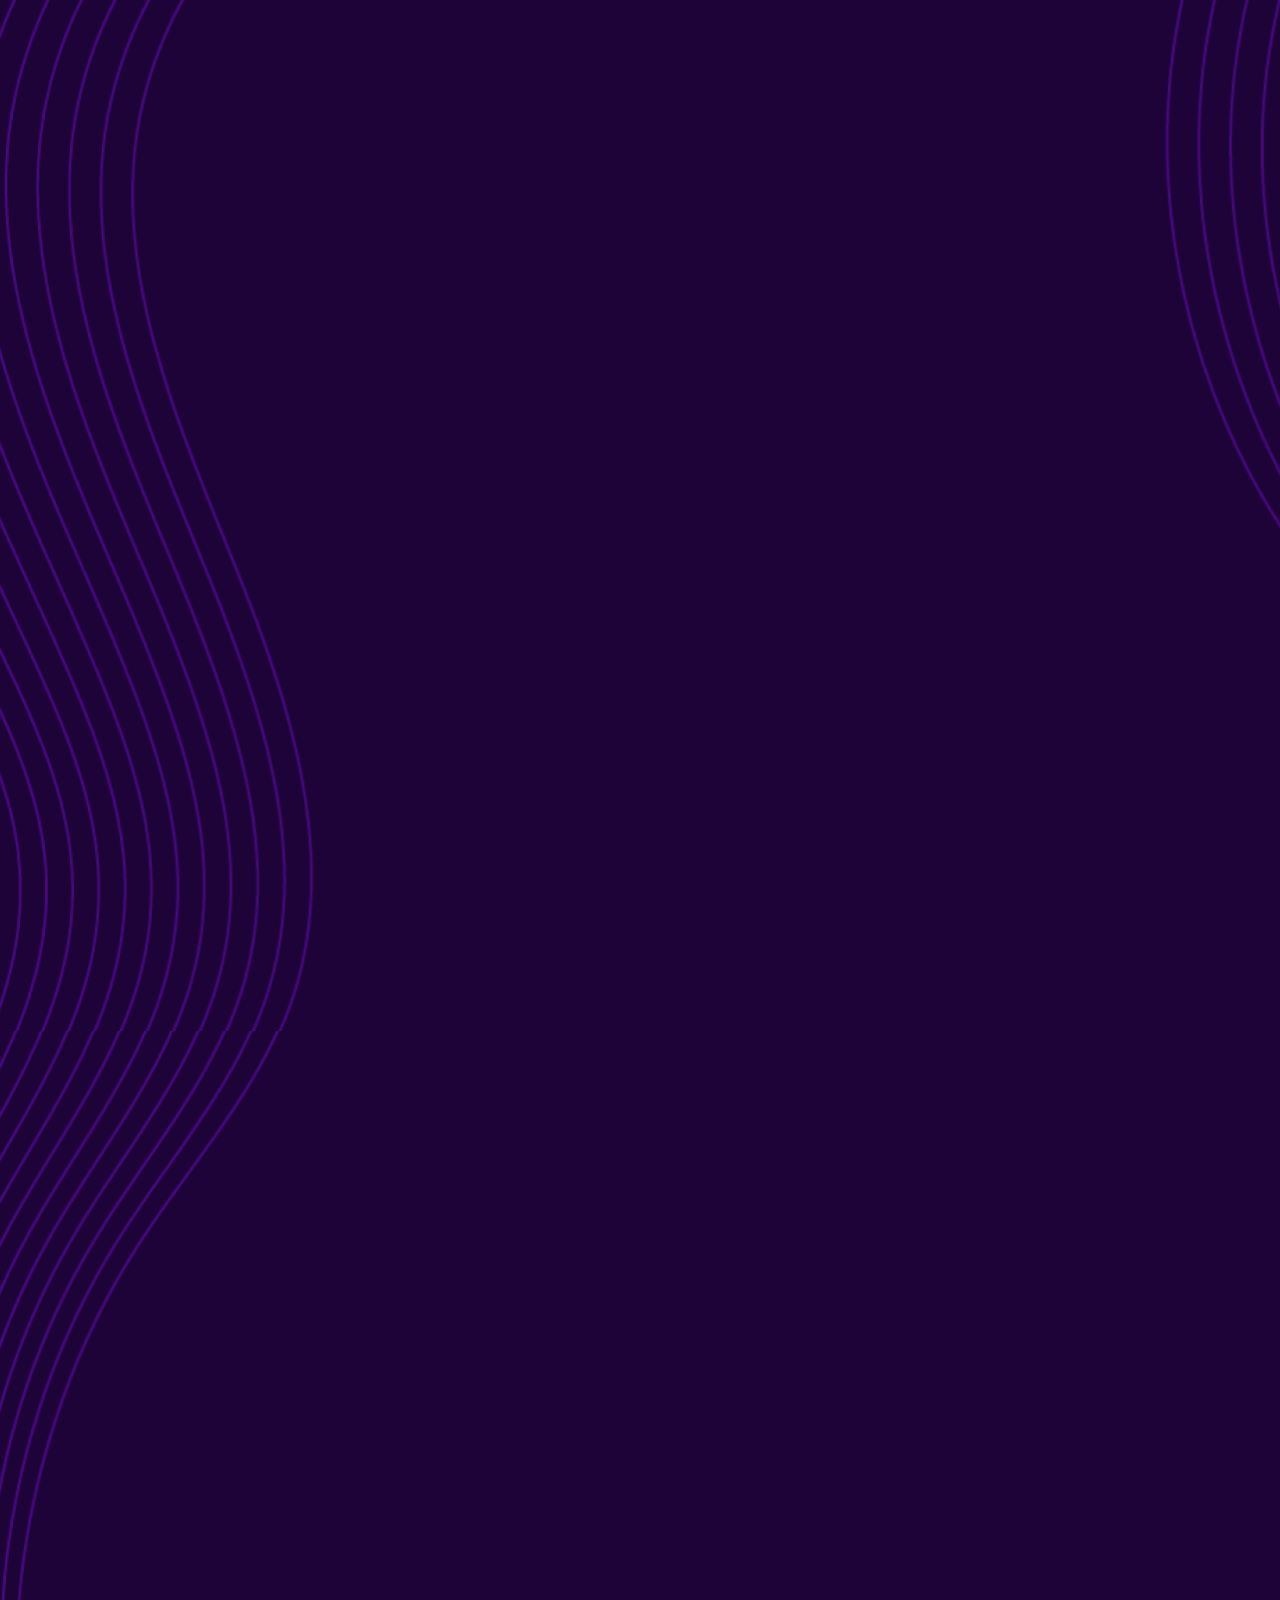
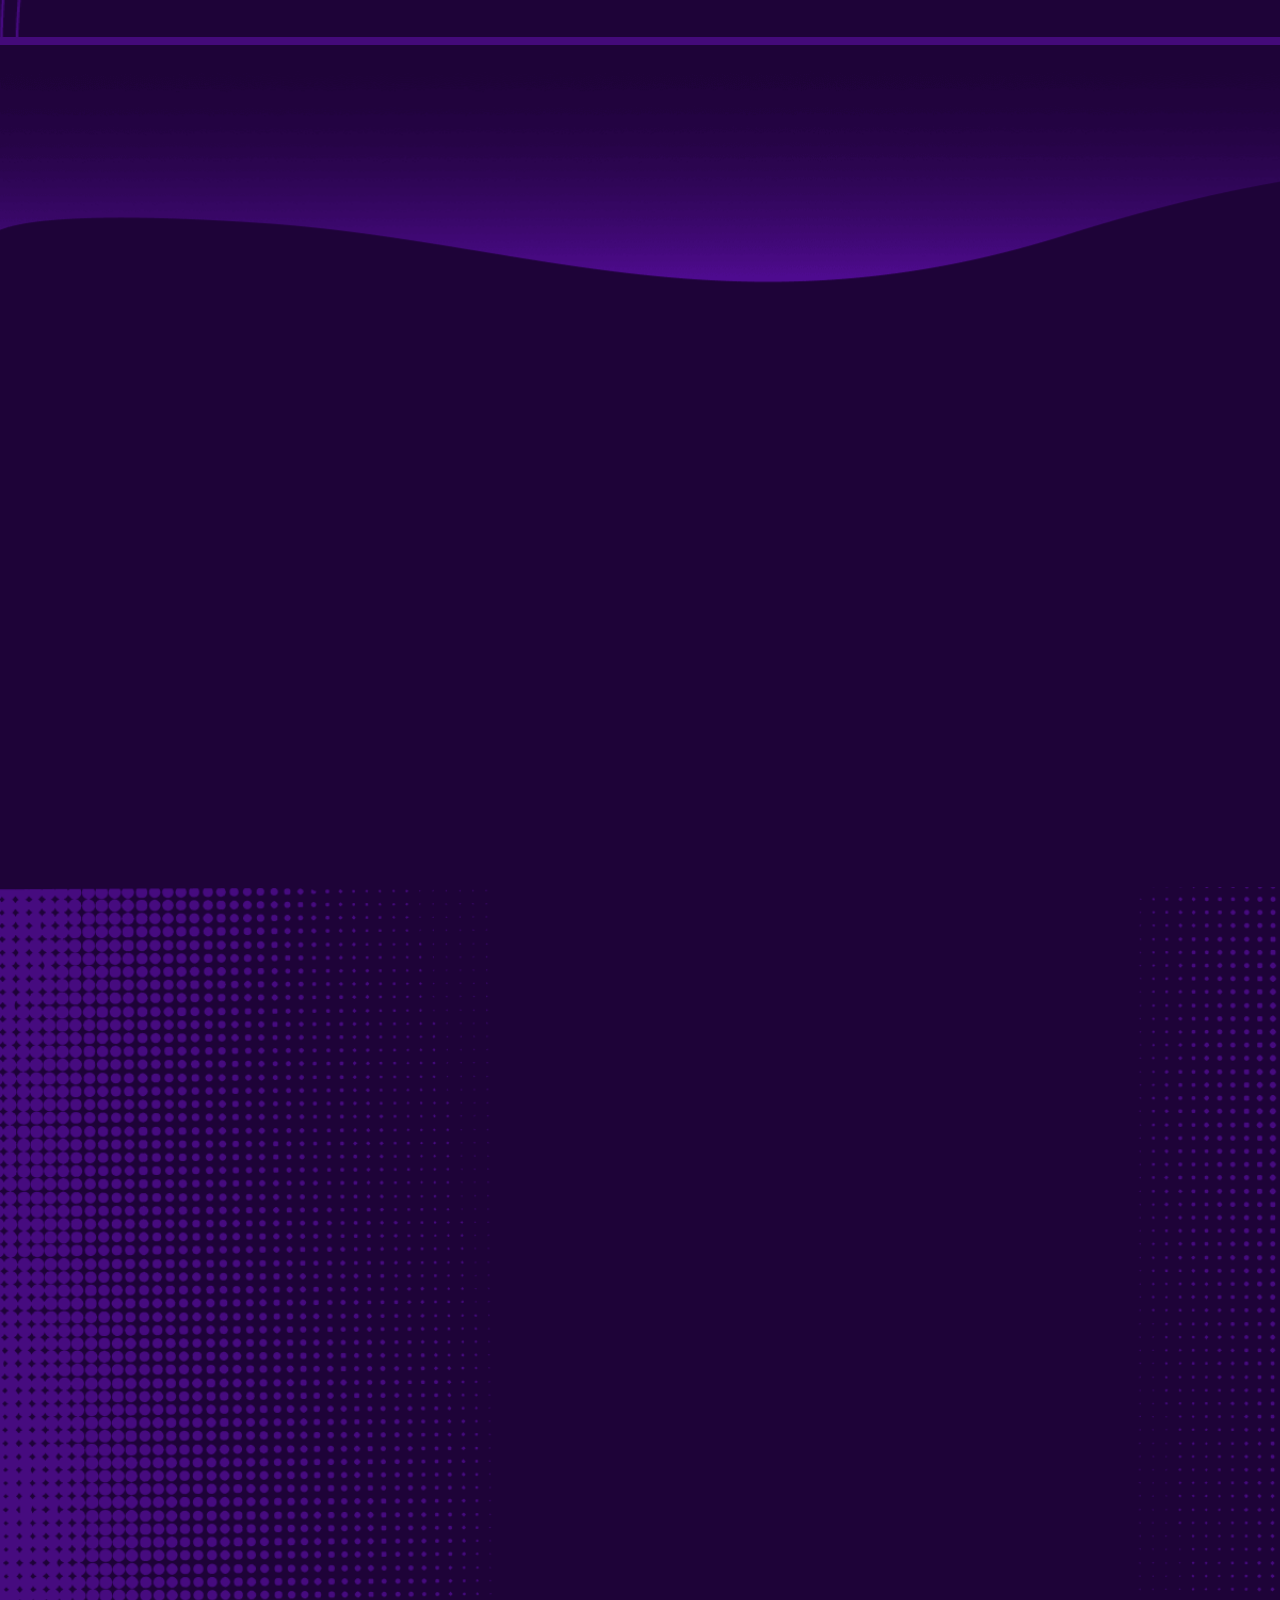
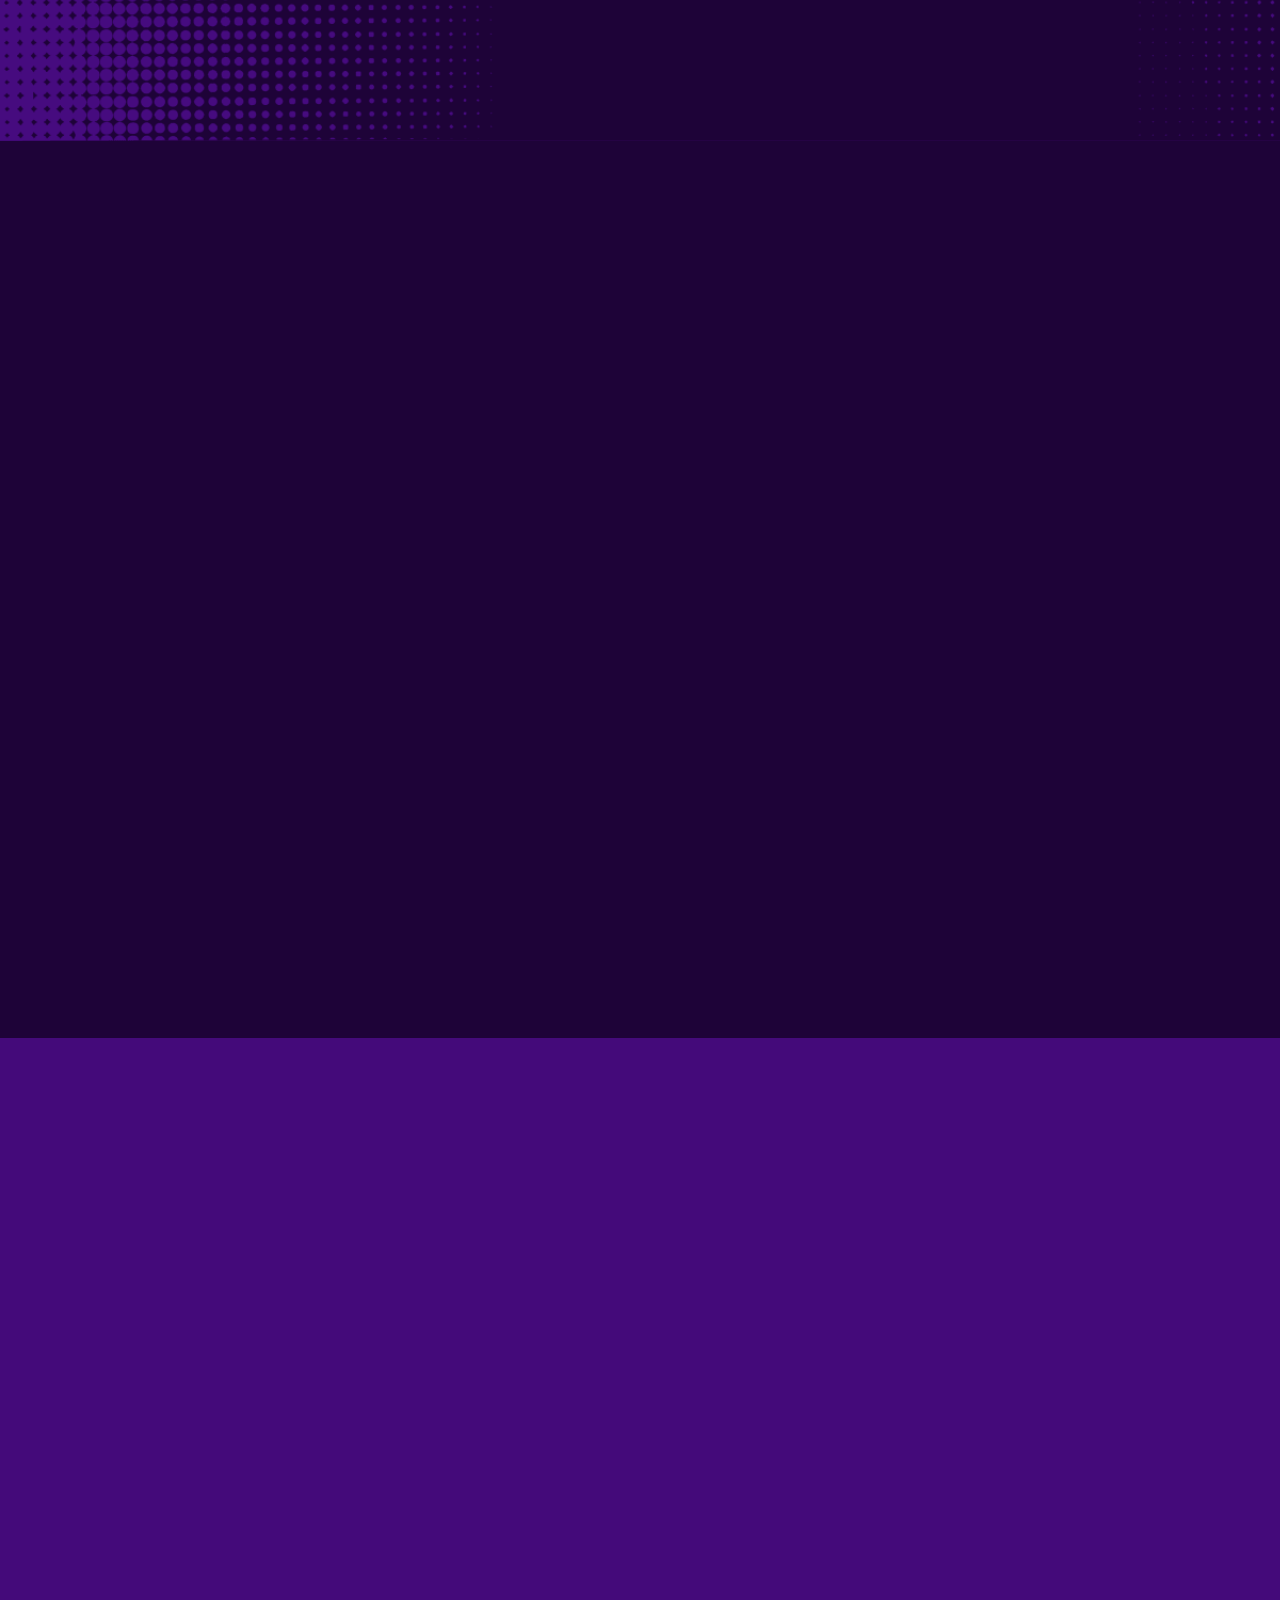
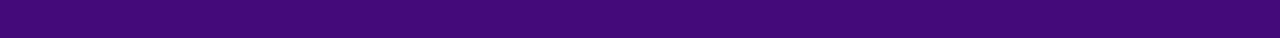
==== commit 29877073: "fixing main style" ====
--- a/index.html
+++ b/index.html
@@ -205,7 +205,7 @@
                         <span style="color: #FD749B;">What is FLS?</span>
                     </div>
                     <!-- details caption -->
-                    <div class="details-caption wow fadeInUp" data-wow-delay="0.4s">
+                    <div class="details-caption2 wow fadeInUp" data-wow-delay="0.4s">
                         <p style=" color: rgb(255, 255, 255);"> Future Leader
                             Summit is a youth conference on a national scale that has been held since 2011. To prepare
                             young leaders from all over Indonesia, we provide a leadership platform that will be filled
@@ -234,6 +234,7 @@
                             <h2 class="gradient_text" style="font-size: 48px ;font-weight: 800;">
                                 News
                             </h2>
+                            <span style="color: #FD749B;"></span>
                         </div>
                     </div>
                 </div>
@@ -298,7 +299,7 @@
         </div>
         <!-- Services Area End -->
         <!--All startups 2 greetings keempat Start -->
-        <section class="all-starups-area section-padding03  greetings_  slider-bg-greetings"
+        <section class="all-starups-area section-padding03  greetings_  slider-bg-greetings mb-lg-2"
             style="margin-top: -45px;margin-bottom:-70px;">
             <!-- left Contents -->
             <div class="starups">
@@ -467,7 +468,7 @@
         </div>
         <!-- Services Area End -->
         <!-- Blog Area Start -->
-        <section class="blogs-area pt-60 pb-100"
+        <section class="blogs-area pt-60 pb-100 mt-lg-2"
             style="background: url(./assets/img/banner/bg_vids.png);background-size: cover;">
             <div class="container">
                 <div class="row">
@@ -483,7 +484,7 @@
                     </div>
                 </div>
                 <div class="row">
-                    <div class="container wow zoomIn" data-wow-delay="0.2s">
+                    <div class="container wow zoomIn " data-wow-delay="0.2s">
                         <div class="video-area section-bg2 d-flex align-items-center"
                             data-background="./assets/img/banner/bg-video2.png">
                             <div class="video-wrap position-relative">
@@ -506,12 +507,13 @@
             <div class="container">
                 <!-- Section Tittle -->
                 <div class="row">
-                    <div class="col-lg-12  wow zoomIn" data-wow-delay="0.1s">
+                    <div class="col-lg-12  wow zoomIn mb-lg-4" data-wow-delay="0.1s">
                         <div class="section-tittle text-left ">
 
                             <h2 class="gradient_text mt-xl-5 " style="font-weight: 800">
                                 Recently Feeds
                             </h2>
+                            <span style="color: #FD749B;"></span>
                         </div>
                     </div>
                 </div>
@@ -617,11 +619,12 @@
         <!--Services Area 5 testimoni kelapan Start -->
         <div class="services-area testy_ fix  " style="background-color: #1E0338 !important;">
             <div class="container mb-50">
-                <div class="section-tittle mx-auto text-center wow fadeInUp" data-wow-delay="0.1s"
+                <div class="section-tittle mx-auto text-center wow fadeInUp mb-5" data-wow-delay="0.1s"
                     style="max-width: 600px;">
                     <div class=" d-inline-block  text-primary px-4 mb-3">
                         &nbsp</div>
-                    <h2 class="mb-5 gradient_text" style="font-weight: 800">Testimoni</h2>
+                    <h2 class="mb-3 gradient_text" style="font-weight: 800">Testimoni</h2>
+                    <span style="color: #FD749B;"></span>
                 </div>
                 <div class="owl-carousel testimonial-carousel wow fadeInUp" data-wow-delay="0.1s">
                     <div class="testimonial-item rounded p-4">
--- a/assets/css/style.css
+++ b/assets/css/style.css
@@ -3009,6 +3009,10 @@
     /* border-radius: 40px; */
 }
 
+.hua1 h1 {
+    text-shadow: 0px 4px 4px rgba(255, 255, 255, 0.6);
+}
+
 .slider-area .hero__caption h1 {
     /* background: linear-gradient(90deg,
             rgba(231, 124, 125, 1) 0%,
@@ -3099,7 +3103,7 @@
 }
 
 .slider-social a i {
-    color: #45455f;
+    color: #CE2228;
     margin-left: 18px;
     font-size: 14px;
     transition: all 0.4s ease-out 0s;
@@ -3127,6 +3131,10 @@
 }
 
 @media only screen and (min-width: 1200px) and (max-width: 1600px) {
+    body {
+        background: #440A7A !important;
+    }
+
     .slider-height {
         height: 760px
     }
@@ -3194,7 +3202,7 @@
     }
 
     .slider-area .hero__caption p {
-        background: linear-gradient(90deg, rgba(231, 124, 125, 1) 0%, rgba(159, 145, 226, 1) 50%, rgba(50, 205, 186, 1) 100%);
+        background: linear-gradient(90deg, rgba(242, 84, 93, 1) 0%, rgba(107, 90, 169, 1) 47%, rgba(43, 186, 171, 1) 100%);
         margin-top: 40px;
         width: 88%;
         padding: 10px 0px 10px 35px;
@@ -3218,9 +3226,13 @@
     }
 }
 
-@media only screen and (min-width: 1200px) and (max-width: 1300px) {
+@media only screen and (min-width: 1200px) and (max-width: 1400px) {
+    body {
+        background: #440A7A !important;
+    }
+
     .slider-area .hero__img img {
-        right: 0;
+        right: -100px !important;
         bottom: 0;
     }
 
@@ -3236,6 +3248,10 @@
 }
 
 @media only screen and (min-width: 992px) and (max-width: 1199px) {
+    body {
+        background: #440A7A !important;
+    }
+
     .slider-area .hero__caption h1 {
         font-size: 55px;
         line-height: 1.2;
@@ -3243,6 +3259,7 @@
 }
 
 @media only screen and (min-width: 768px) and (max-width: 991px) {
+
     .slider-bg-greetings {
         background: url(../img/banner/bghero_ipad_greetings.png);
         background-size: cover;
@@ -3500,6 +3517,10 @@
 .all-starups-area {
     display: flex;
     align-items: center;
+}
+
+.slider-bg-aboutus .starups-img {
+    margin-left: -90px;
 }
 
 .gradient_text {
@@ -3523,6 +3544,7 @@
 .all-starups-area .starups .starups-details {
     padding-right: 117px;
 }
+
 
 .all-starups-area .starups-img {
     width: 46%;
@@ -3658,8 +3680,8 @@
         padding-right: 0px;
     }
 
-    .all-starups-area .starups .starups-details .details-caption p {
-        font-size: 17px;
+    .slider-bg-aboutus .starups .starups-details .details-caption2 p {
+        font-size: 17px !important;
     }
 
     .all-starups-area .starups .starups-details h2 {
@@ -3673,8 +3695,9 @@
         margin-bottom: -10px;
     }
 
-    .all-starups-area .starups .starups-details .details-caption {
-        text-align: justify;
+    .slider-bg-aboutus .starups .starups-details .details-caption2 {
+        text-align: justify !important;
+        background: none !important;
     }
 
     /* .all-starups-area .starups-img img {
@@ -3724,13 +3747,14 @@
         padding-right: 0px;
     }
 
-    .all-starups-area .starups .starups-details .details-caption {
-        padding-top: 0px;
-    }
-
-    .all-starups-area .starups .starups-details .details-caption p {
-        font-size: 15px;
-        padding-top: 0px;
+    .slider-bg-aboutus .starups .starups-details .details-caption2 {
+        padding-top: 0px !important;
+        background: none !important;
+    }
+
+    .slider-bg-aboutus .starups .starups-details .details-caption2 p {
+        font-size: 15px !important;
+        padding-top: 0px !important;
     }
 
     .all-starups-area .starups-img {
@@ -3793,15 +3817,17 @@
         margin-bottom: -10px;
     }
 
-    .all-starups-area .starups .starups-details .details-caption {
-        padding-right: 15px;
-        padding-left: 15px;
-        text-align: justify;
-    }
-
-    .all-starups-area .starups .starups-details .details-caption p {
-        font-size: 15px;
-        padding-top: 0px;
+    .slider-bg-aboutus .starups .starups-details .details-caption2 {
+        padding-right: 15px !important;
+        padding-left: 15px !important;
+        text-align: justify !important;
+        background: none !important;
+    }
+
+    .slider-bg-aboutus .starups .starups-details .details-caption2 p {
+        font-size: 15px !important;
+        padding-top: 0px !important;
+
     }
 
     .section-padding30 {
@@ -3877,6 +3903,16 @@
     z-index: 0;
 }
 
+.news_ .section-tittle span::before {
+    position: absolute;
+    content: "";
+    background: #fd749b;
+    border-radius: 60px;
+    top: 0;
+    top: 50%;
+    transform: translateY(-50%);
+}
+
 .section-padding2 {
     padding-top: 200px;
     padding-bottom: 200px;
@@ -3912,7 +3948,7 @@
 }
 
 .services-area .card-title {
-    color: rgba(253, 116, 155, 1);
+    color: #fff;
     /* background: linear-gradient(0deg,
                 rgba(40, 26, 200, 1) 0%,
                 rgba(50, 205, 186, 1) 100%);
@@ -4129,6 +4165,12 @@
         margin-top: 20px;
         margin-bottom: -20px;
     }
+
+    .news_ .section-tittle span::before {
+        width: 149px;
+        height: 6px;
+        left: -147px;
+    }
 }
 
 @media only screen and (min-width: 992px) and (max-width: 1199px) {
@@ -4150,6 +4192,11 @@
         padding-bottom: 100px;
     }
 
+    .news_ .section-tittle span::before {
+        width: 149px;
+        height: 6px;
+        left: -147px;
+    }
 }
 
 @media only screen and (min-width: 576px) and (max-width: 767px) {
@@ -4174,6 +4221,10 @@
 }
 
 @media (max-width: 575px) {
+    .news_ .section-tittle span::before {
+        display: none;
+    }
+
     .documentation2__ {
         padding-top: 60px !important;
     }
@@ -4219,8 +4270,10 @@
 /* Section starup-area2 greeting (keempat) css
 ============================================================================================ */
 .all-starups-area .starups .greeting_PL span::before {
+    margin-top: 5px;
     width: 170px;
 }
+
 
 /* .greeting_PL span {
     margin-top: 20px;
@@ -4259,6 +4312,12 @@
 @media only screen and (min-width: 1200px) and (max-width: 1400px) {
     .all-starups-area .starups .greeting_PL h2 {
         font-size: 60px !important;
+    }
+
+    .all-starups-area .starups .starups-details .details-caption2 {
+        padding: 20px 30px 10px 30px !important;
+        background: linear-gradient(180deg, rgba(57, 9, 103, 1) 0%, rgba(124, 12, 229, 1) 100%);
+        border-radius: 15px;
     }
 }
 
@@ -4513,12 +4572,15 @@
 
 .video-area {
     height: 545px;
+    width: 95%;
     border-radius: 50px;
     justify-content: center;
+    margin-left: 20px;
 }
 
 .blogs-area .teaser span::before {
     width: 170px;
+    height: 7px;
     top: 0;
     left: -82px;
     top: 50%;
@@ -4629,8 +4691,18 @@
     transition: all 200ms;
 }
 
-@media only screen and (min-width: 1200px) and (max-width: 1600px) {
+@media only screen and (min-width: 1400px) and (max-width: 1600px) {
+
     /* here */
+    .video-area {
+        margin-left: 10px;
+    }
+}
+
+@media only screen and (min-width: 1200px) and (max-width: 1400px) {
+
+    /* here */
+
 }
 
 @media only screen and (min-width: 992px) and (max-width: 1199px) {
@@ -4676,6 +4748,7 @@
 @media (max-width: 575px) {
     .video-area {
         height: 300px;
+        margin-left: 5px !important;
     }
 
     .blogs-area {
@@ -4750,6 +4823,16 @@
 
 /* Section service-area feeds (ketuju) css
 ============================================================================================ */
+.feeds_ .section-tittle span::before {
+    position: absolute;
+    content: "";
+    background: #fd749b;
+    border-radius: 60px;
+    top: 0;
+    top: 50%;
+    transform: translateY(-50%);
+}
+
 .project-item a {
     position: absolute;
     width: 100%;
@@ -4802,7 +4885,14 @@
 }
 
 @media only screen and (min-width: 1200px) and (max-width: 1600px) {
+
     /* here */
+    .feeds_ .section-tittle span::before {
+        margin-top: 10px;
+        width: 409px;
+        height: 6px;
+        left: 0px;
+    }
 }
 
 @media only screen and (min-width: 992px) and (max-width: 1199px) {
@@ -4816,6 +4906,13 @@
         background: url(../img/banner/bghero_ipad_feeds.png) !important;
         margin-top: 80px;
     }
+
+    .feeds_ .section-tittle span::before {
+        margin-top: 10px;
+        width: 409px;
+        height: 6px;
+        left: 0px;
+    }
 }
 
 @media only screen and (min-width: 576px) and (max-width: 767px) {
@@ -4834,10 +4931,27 @@
         font-size: 35px;
         font-weight: 800;
     }
+
+    .feeds_ .section-tittle span::before {
+        margin-top: 10px;
+        width: 300px;
+        height: 6px;
+        left: 40px;
+    }
 }
 
 /* Section service-area testimoni (kelapan) css
 ============================================================================================ */
+.testy_ .section-tittle span::before {
+    position: absolute;
+    content: "";
+    background: #fd749b;
+    border-radius: 60px;
+    top: 0;
+    top: 50%;
+    transform: translateY(-50%);
+}
+
 .testimonial-carousel .owl-item .testimonial-item {
     box-shadow: 0 0 45px rgba(0, 0, 0, 0.07);
     border: 1px solid transparent;
@@ -4898,6 +5012,12 @@
 @media only screen and (min-width: 1200px) and (max-width: 1600px) {
 
     /* here */
+    .testy_ .section-tittle span::before {
+        width: 285px;
+        height: 6px;
+        left: -140px;
+    }
+
     .testimonial-carousel .owl-item .testimonial-item img {
         width: 200px;
         height: 200px;
@@ -4924,6 +5044,12 @@
 @media only screen and (min-width: 768px) and (max-width: 991px) {
 
     /* here */
+    .testy_ .section-tittle span::before {
+        width: 278px;
+        height: 6px;
+        left: -140px;
+    }
+
     .testimonial-carousel .testimonial-item .carol_hide {
         display: none;
     }
@@ -4944,6 +5070,12 @@
     /* here */
     .testy_ {
         background: rgb(255, 255, 255) !important;
+    }
+
+    .testy_ .section-tittle span::before {
+        width: 210px;
+        height: 6px;
+        left: -100px;
     }
 
     .testy_ h2 {
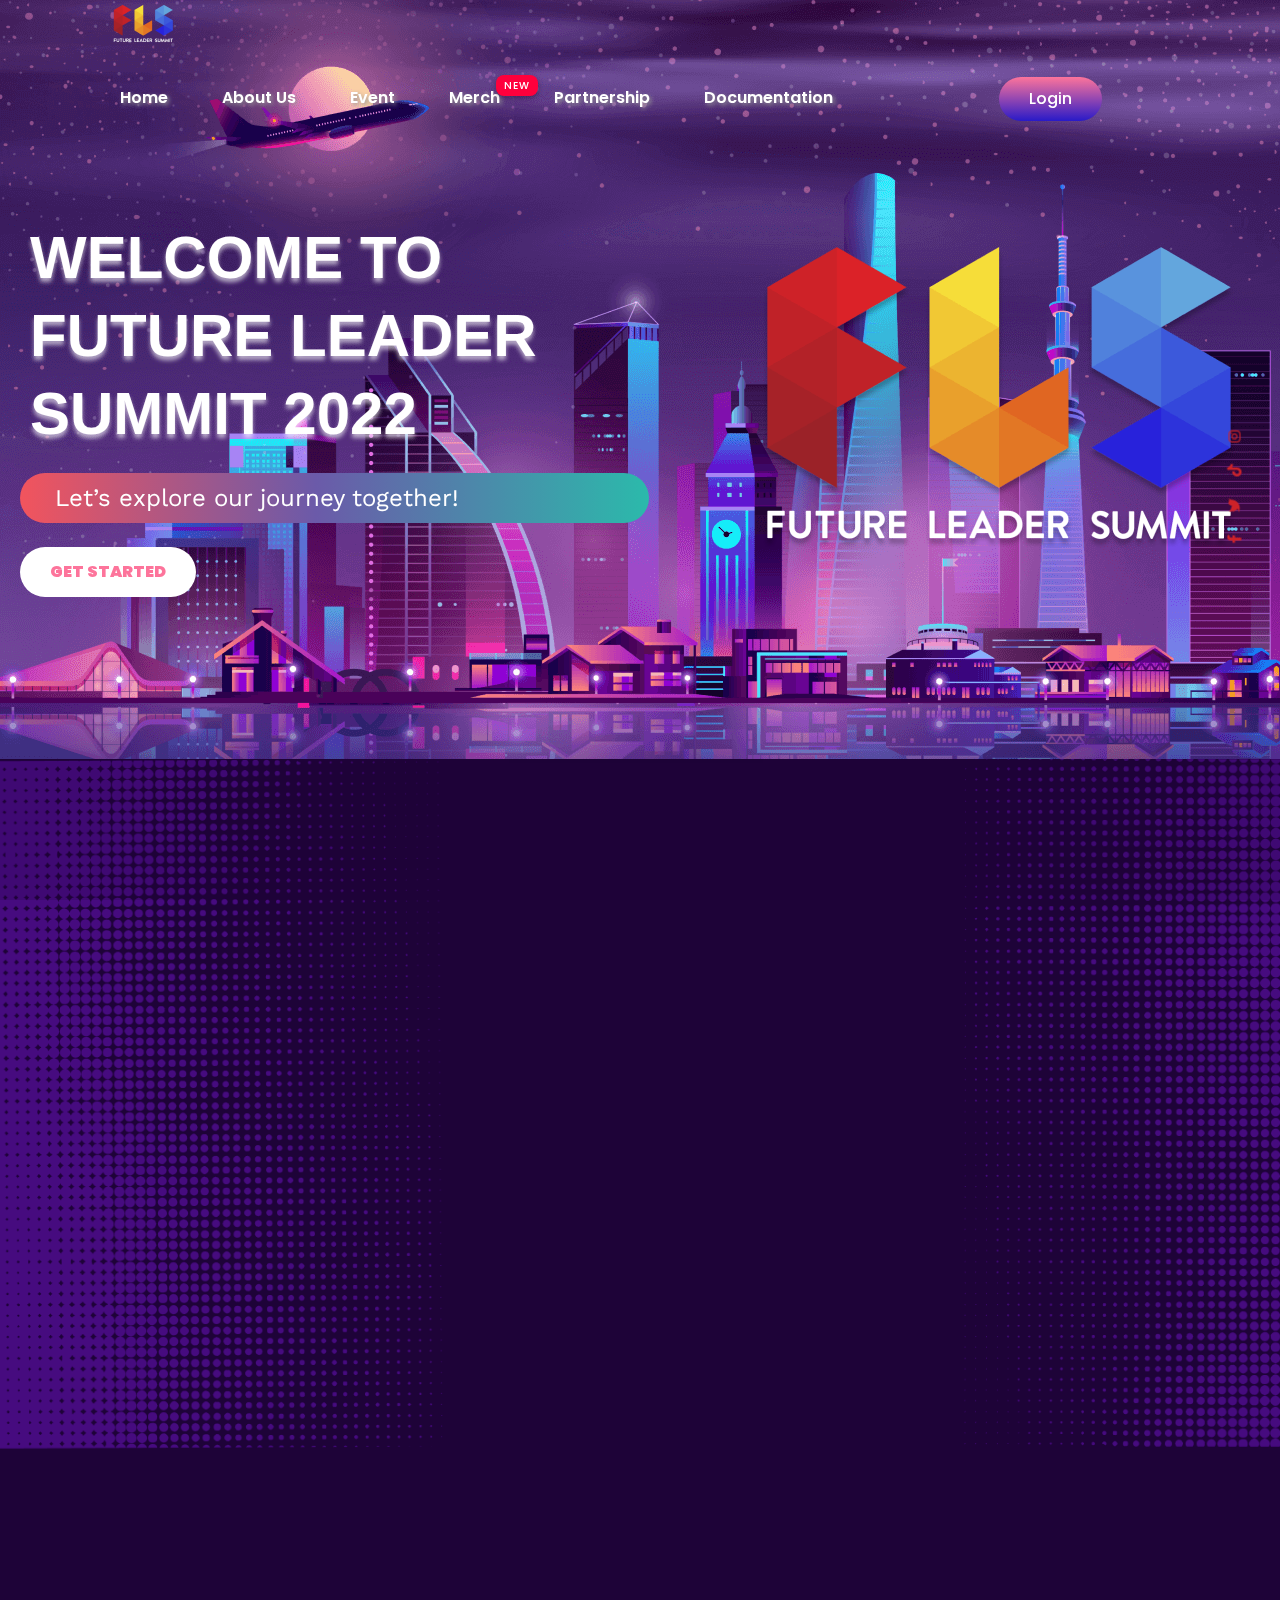
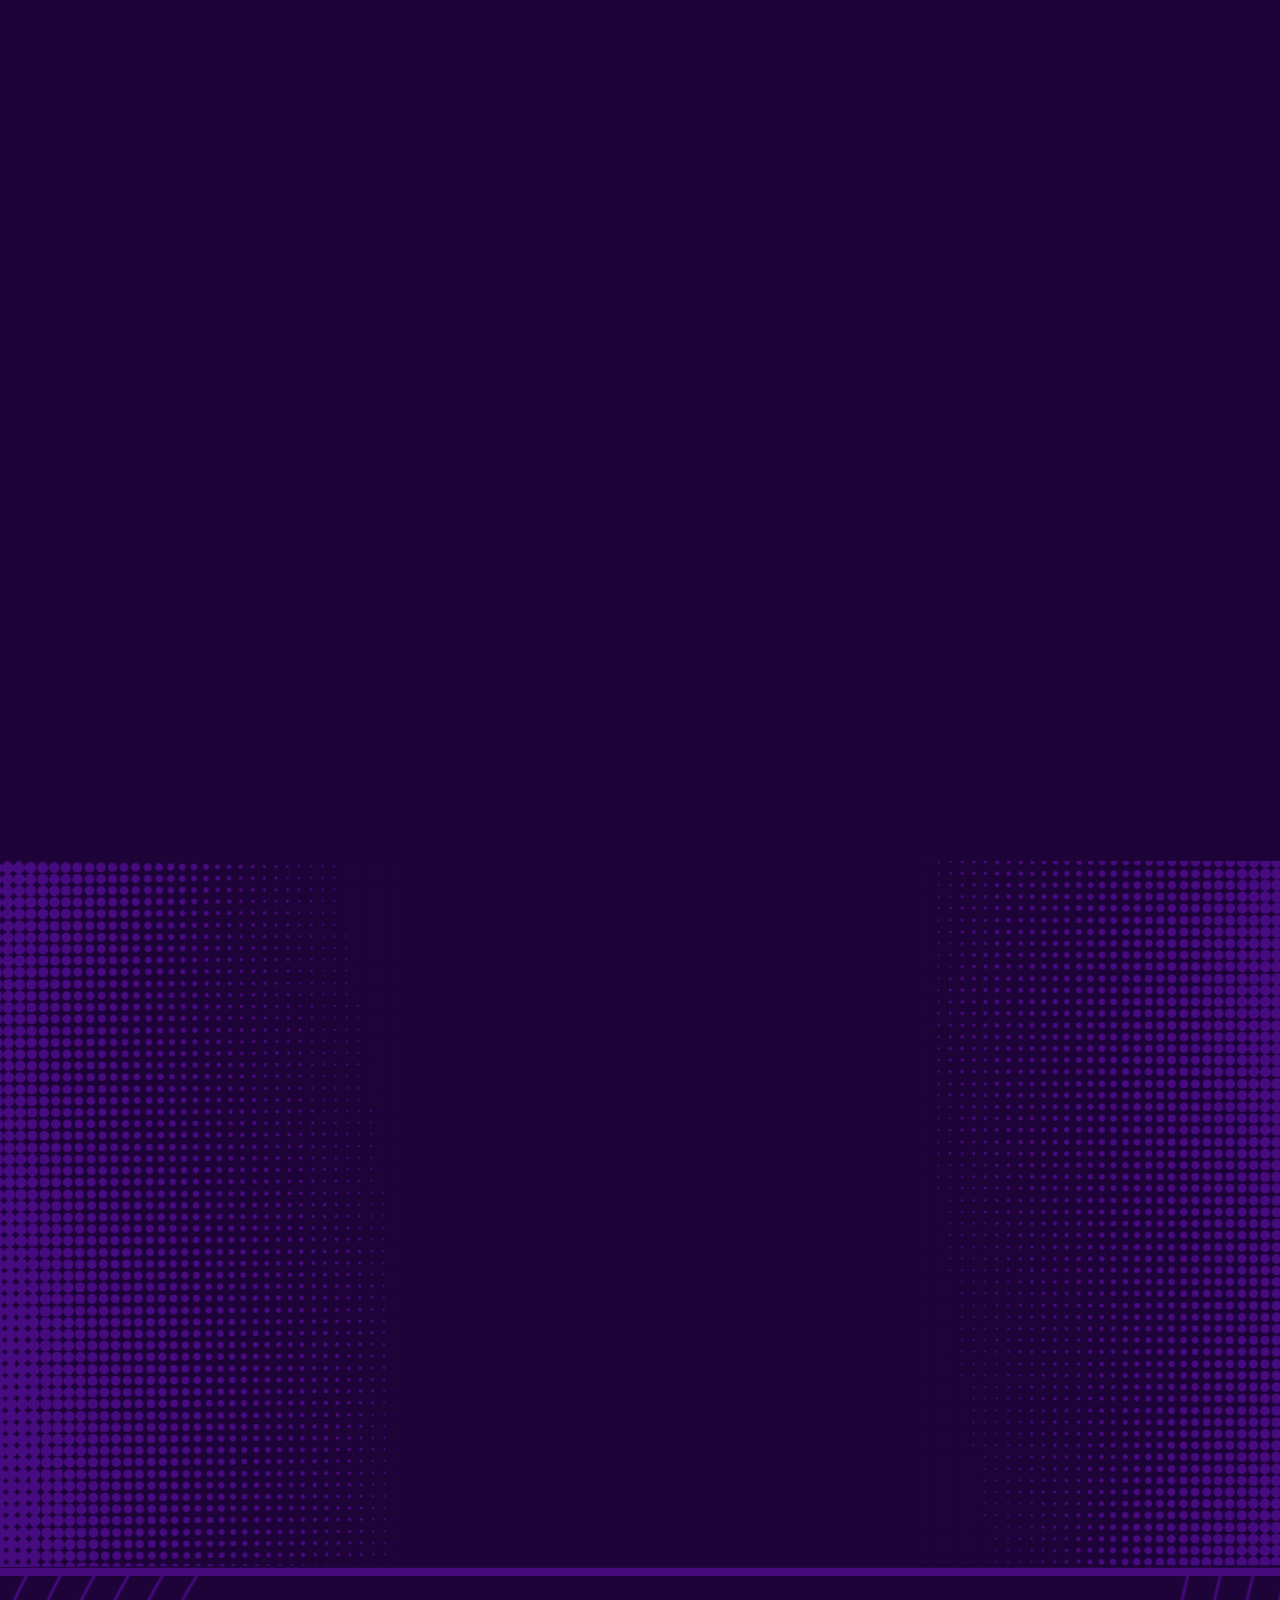
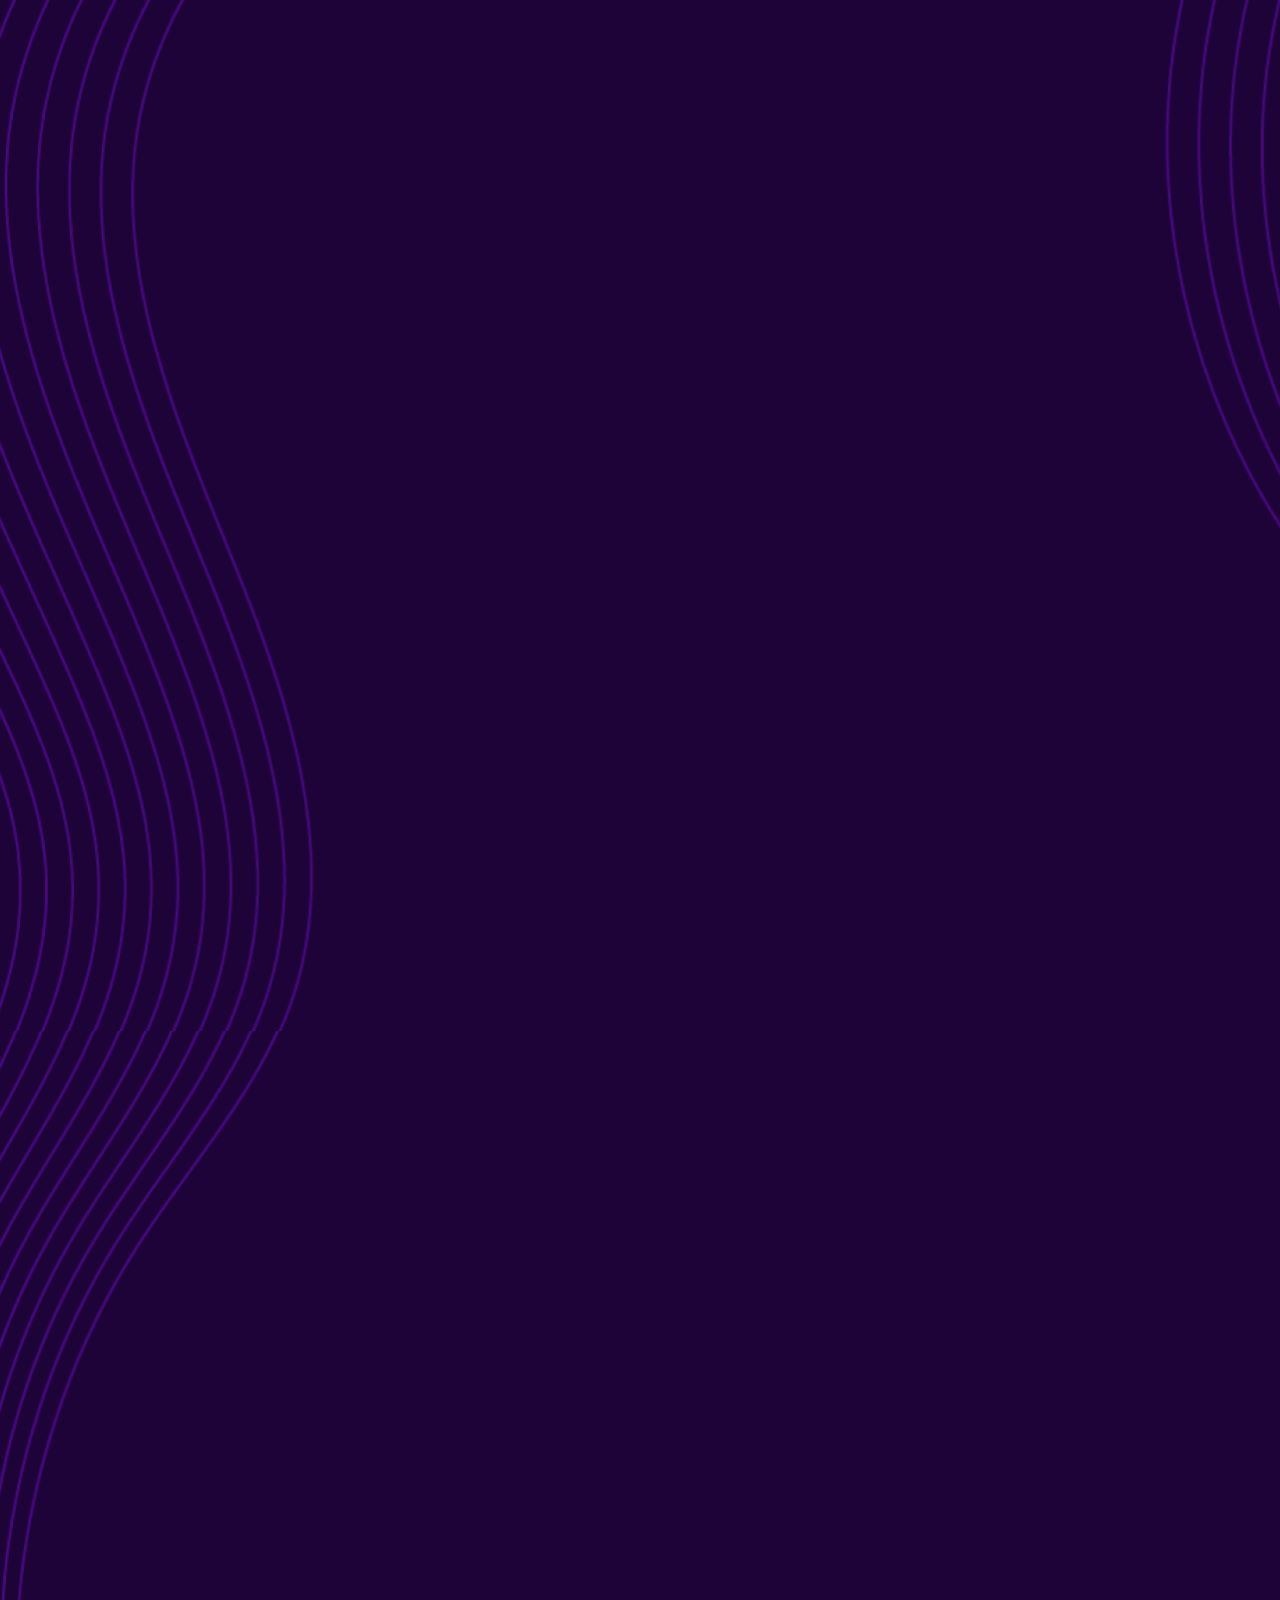
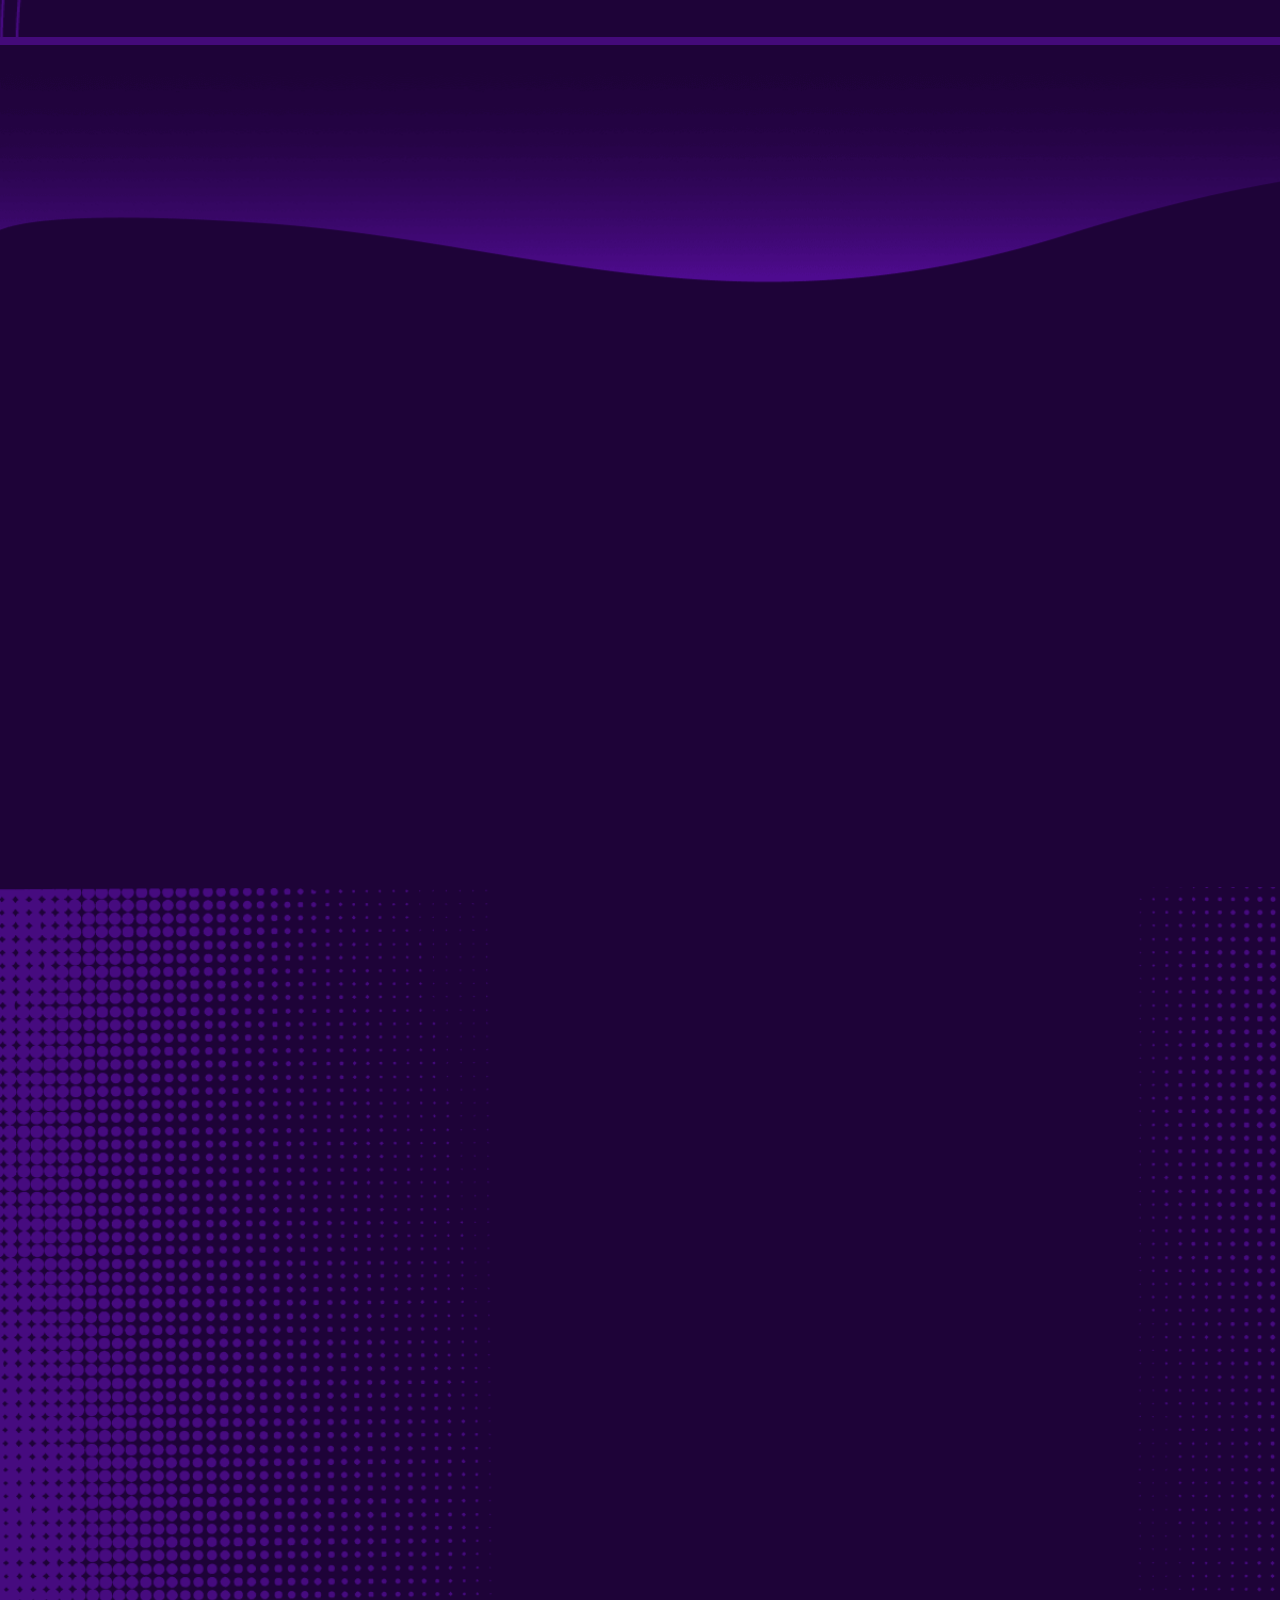
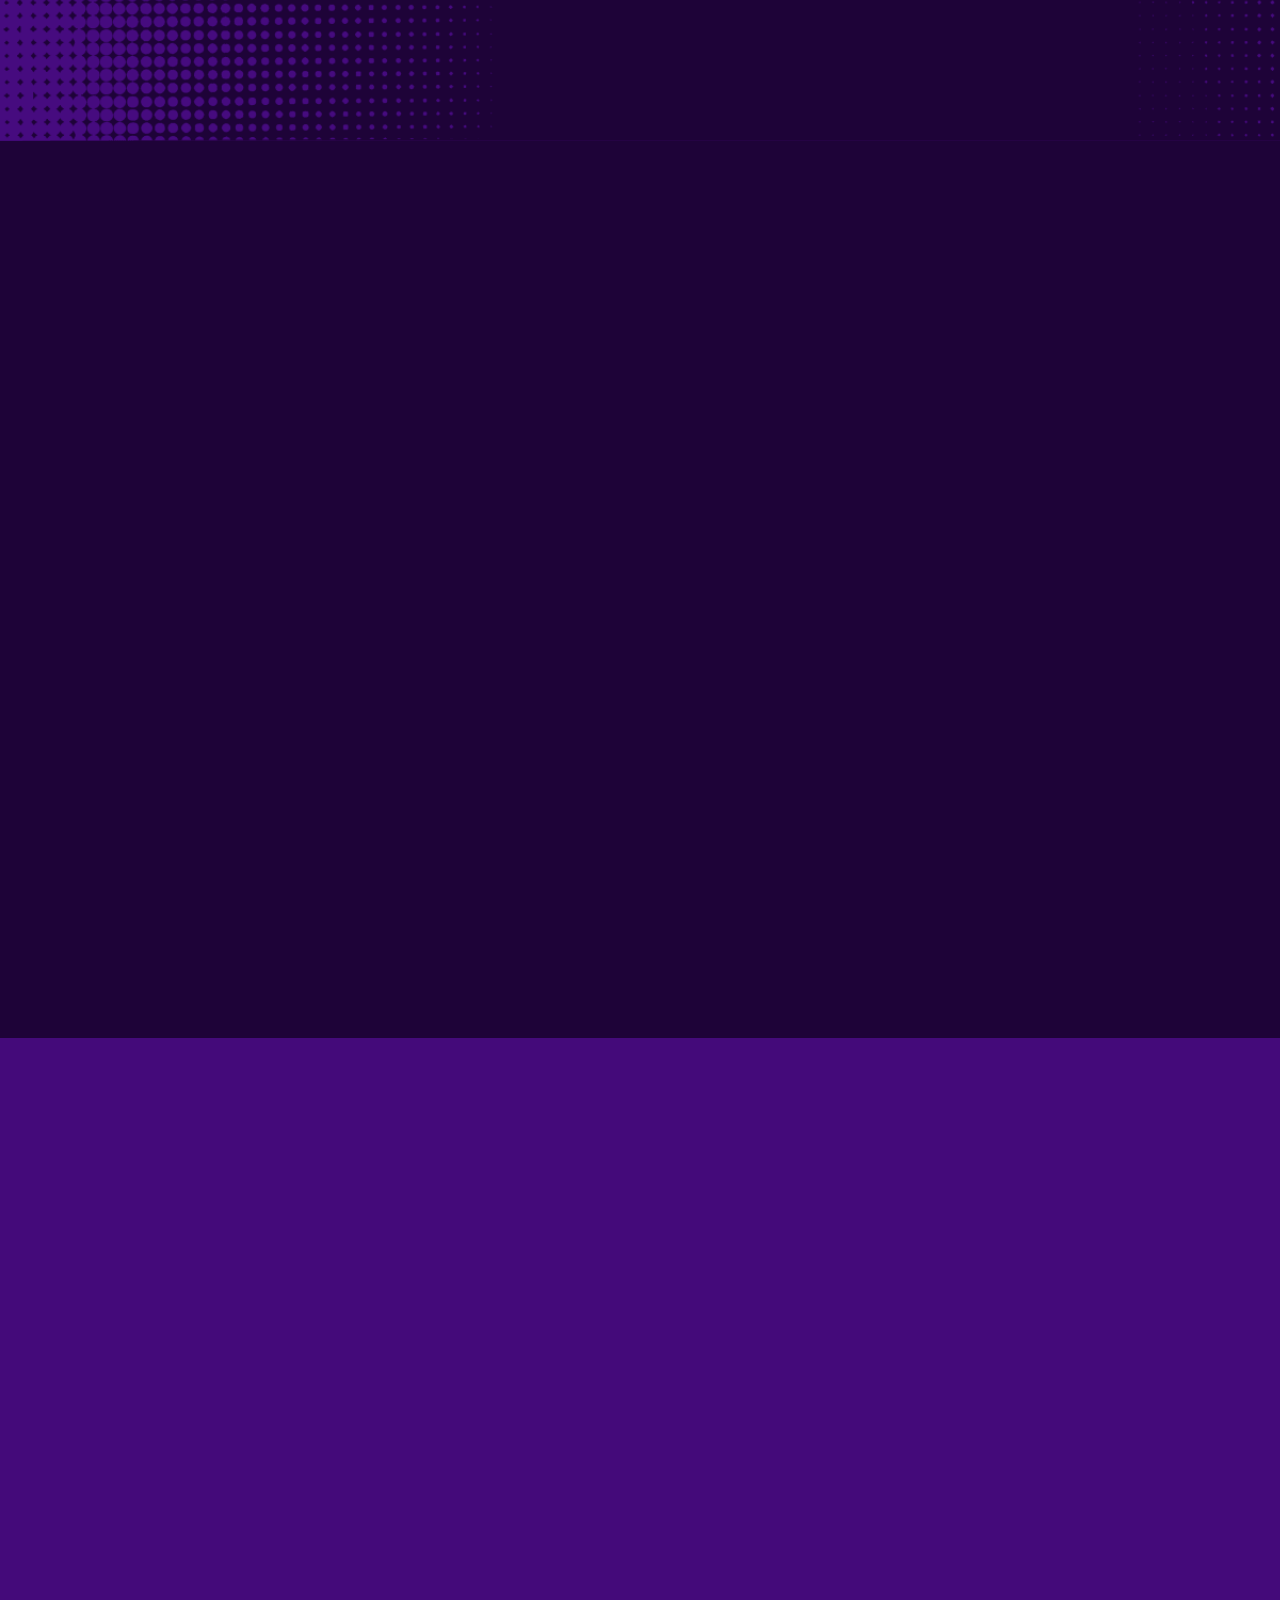
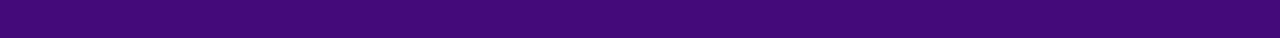
==== commit 75d1a0be: "finalize rapihin" ====
--- a/index.html
+++ b/index.html
@@ -74,7 +74,6 @@
                                     <ul id="navigation">
                                         <li><a href="./index.html">Home <div class="underline ml-lg-1 mt-lg-1">
                                                 </div></a></li>
-
                                         <li><a href="./public/AboutPage/about.html">About Us</a></li>
                                         <li><a href="#">Event</a>
                                             <ul class="submenu">
@@ -96,18 +95,6 @@
                                     </ul>
                                 </nav>
                             </div>
-                            <!-- Header Right -->
-                            <!-- <div class="header-right">
-                                <ul>
-                                    <li>
-                                        <div class="nav-search search-switch">
-                                            <span class="flaticon-shopping-cart"></span>
-                                        </div>
-                                    </li>
-                                    <li> <a href="login.html"><span class="flaticon-user"></span></a></li>
-                                    <li><a href="cart.html"><span class="flaticon-shopping-cart"></span></a> </li>
-                                </ul>
-                            </div> -->
                         </div>
                         <!-- Mobile Menu -->
                         <div class="col-12">
@@ -126,7 +113,6 @@
                 <div class="single-slider justify-content-center d-flex align-items-center slider-height ">
                     <div class="container">
                         <div class="card wow fadeInUp" data-wow-delay="0.3s">
-
                             <div class="card-body ">
                                 <div class="row align-items-center">
                                     <div class="col-lg-7 col-md-9 ">
@@ -148,7 +134,6 @@
                                                 <a data-animation="fadeInLeft" data-delay="1s" href="#the_kedua"
                                                     class="a_gradient primary-btn">GET
                                                     STARTED</a>
-
                                             </div>
                                         </div>
                                     </div>
@@ -161,19 +146,11 @@
                                 </div>
                             </div>
                         </div>
-
-                    </div>
-                </div>
-
+                    </div>
+                </div>
             </div>
             <!-- Slider Shape -->
             <div class="slider-shape d-none d-lg-block">
-                <!-- <img class="slider-shape1 wow bounce-animate" data-wow-delay="0.3s " src="
-                    assets/img/hero/top-left-shape.png" alt="">
-                <img class="slider-shape2  wow bounce-animate" data-wow-delay="0.3s " src="
-                    assets/img/hero/right-top-shape.png" alt="">
-                <img class="slider-shape3  wow bounce-animate" data-wow-delay="0.3s" src="
-                    assets/img/hero/left-botom-shape.png" alt=""> -->
             </div>
             <!-- slider Social -->
             <div class="slider-social d-none d-md-block">
@@ -186,7 +163,6 @@
                 <a href="https://www.instagram.com/flsummit/" target="_blank" rel="noopener noreferrer"><i
                         class="fab fa-instagram wow bounceInRight" data-wow-delay="1.1s"></i></a>
             </div>
-
         </div>
         <!-- Slider Area End -->
         <!--All startups Kedua About Start -->
@@ -211,23 +187,15 @@
                             young leaders from all over Indonesia, we provide a leadership platform that will be filled
                             with innovative and progressive ideas from youth so that they can contribute to the nation
                             in facing challenges. </p>
-
-
-                    </div>
-                    <!-- <a href="./ErrorPage/error404.html" class="btn wow fadeInUp" data-wow-delay="0.4s"
-                        style="background: transparent !important; border:#105395 solid 1.4px !important;text-transform: none !important;font-family: 'Work Sans', sans-serif !important;">Pelajari
-                        lebih lanjut</a> -->
-                </div>
-            </div>
-
+                    </div>
+                </div>
+            </div>
         </section>
         <!--All startups End -->
         <!--Services Area ketiga news Start -->
         <div class="services-area news_ section-paddingrandom fix" style="background-color: #1E0338 !important;">
-
             <div class="container">
                 <!-- Section Tittle -->
-
                 <div class="row">
                     <div class="col-lg-12 mt-100 wow zoomIn news_mobile" data-wow-delay="0.1s">
                         <div class="section-tittle text-right mt-20 mb-50">
@@ -311,7 +279,6 @@
                         <span style="color: #FD749B;"></span>
                     </div>
                     <!-- details caption -->
-
                     <div class="details-caption2 wow fadeInUp" data-wow-delay="0.3s">
                         <p style=" color: rgb(255, 255, 255);"> Future Leader Summit and the youth have great
                             hopes in drawing the future of the nation. Therefore, let's collaborate in building the
@@ -332,38 +299,27 @@
             <!-- style="background: url(./assets/img/banner/bghero2-3.png);background-size: cover;" -->
             <div class="container">
                 <!-- Section Tittle -->
-
                 <div class="row row_none">
                     <div class="col-lg-12 mt-100 wow zoomIn" data-wow-delay="0.1s">
                         <div class="section-tittle text-right mt-20 mb-50">
-
                             <h2 class="gradient_text " style="font-size: 48px ;">
                                 &nbsp
                             </h2>
-                            <!-- 
-                                <h3
-                                    style="color: whitesmoke !important;font-family: 'Work Sans', sans-serif !important;font-size:large;">
-                                    Anforcom 2021 menyelenggarakan <br>
-                                    dua kompetisi dan satu acara.</h3> -->
                         </div>
                     </div>
                 </div>
                 <div class="row row-cols-1 row-cols-md-3 g-4 ">
                     <div class="container shadow_box" style="display: block;box-sizing: border-box;">
                         <!-- <div class="" data-wow-delay="0.1s" style="max-width: 600px;">
-
                         </div> -->
                         <div class="card mx-auto text-center wow fadeInUp ">
                             <div class="card-header justify-content-center no-border">
-
                                 <h2 class="mt-2 mb-2 gradient_text" style="font-weight: 800;">Meet The Team</h2>
                             </div>
                             <div class="card-body">
                                 <div class="row g-4 justify-content-center">
-
                                     <div class="col-lg-4 col-md-6 col-sm-12 wa_ wow fadeInUp" data-wow-delay="0.1s">
                                         <div class="team-item">
-
                                             <img class="img-fluid  w-100 " src="./assets/img/hero/team1.png" alt="">
                                             <h5>Amaranggana Hang Arna P.</h5>
                                         </div>
@@ -381,44 +337,10 @@
                                             <h5>Aswin Nabila </h5><br>
                                         </div>
                                     </div>
-
                                 </div>
                             </div>
                         </div>
-
-                    </div>
-                    <!-- <div class="card-group justify-content-center align-items-center team_text  shadow_box">
-
-                        <div class="card no-border">
-                            <h5 class="card-title "> <br></h5>
-
-                            <div class="card-body ">
-                                <img src="/assets/img/hero/team1.png" class="card-img-top hover-zoom" alt="teams">
-                                <p class="card-text text-center">Amaranggana
-                                    Hang Arna P.</p>
-                            </div>
-
-                        </div>
-                        <div class="card no-border">
-                            <h5 class="card-title text-center ">Meet The Team</h5>
-
-                            <div class="card-body">
-                                <img src="/assets/img/hero/team.png" class="card-img-top" alt="teams">
-                                <p class="card-text text-center">Renasya Audiaputri</p>
-                            </div>
-
-                        </div>
-                        <div class="card no-border">
-                            <h5 class="card-title"><br></h5>
-
-                            <div class="card-body">
-                                <img src="/assets/img/hero/team2.png" class="card-img-top" alt="teams">
-                                <p class="card-text text-center">Aswin
-                                    Nabila</p>
-                            </div>
-
-                        </div>
-                    </div> -->
+                    </div>
                 </div>
             </div>
         </div>
@@ -431,7 +353,6 @@
                 <!-- Section Tittle -->
                 <div class="row row-cols-1 row-cols-md-3 g-4 justify-content-center align-items-center shadow_box">
                     <div class="card text-center divisi wow bounceInUp" data-wow-delay="0.3s">
-
                         <div class="card-body upz">
                             <a href="./assets/img/hero/clevel.png" class="btn btn-primary" id="image-1"
                                 data-lightbox="the_team" data-title="C-Level">C-Level</a>
@@ -475,7 +396,6 @@
                     <div class="col-lg-12">
                         <!-- Section Tittle -->
                         <div class="section-tittle teaser text-center mb-40 wow zoomIn" data-wow-delay="0.1s">
-
                             <h2 class="gradient_text" style="font-weight: 800">
                                 Teaser FLS
                             </h2>
@@ -503,13 +423,11 @@
         <!--Services Area 4 feeds ketuju Start -->
         <div class="services-area feeds_ section-padding-project fix"
             style="background: url(./assets/img/banner/bghero2-5.png);background-size: cover;">
-
             <div class="container">
                 <!-- Section Tittle -->
                 <div class="row">
                     <div class="col-lg-12  wow zoomIn mb-lg-4" data-wow-delay="0.1s">
                         <div class="section-tittle text-left ">
-
                             <h2 class="gradient_text mt-xl-5 " style="font-weight: 800">
                                 Recently Feeds
                             </h2>
@@ -647,7 +565,6 @@
                                     event
                                     because it will be really worth it!</p>
                             </div>
-
                         </div>
                         <p class="carol_show">Future Leader Summit is one of the best youth
                             summit I have attended. We can expand
@@ -762,12 +679,10 @@
                                                 Partnership</a></li>
                                         <li><a href="./public/DocumentationPage/documentation.html">
                                                 Documentation</a></li>
-
                                     </ul>
                                 </div>
                             </div>
                         </div>
-
                         <div class="contact col-xl-4 col-lg-4 col-md-4 col-sm-6 text-end">
                             <ul class=" mb-md-4 mb-lg-0 iconsosmed">
                                 <li> <a href="mailto:futureleadersummit@gmail.com?subject=[[Your Subject]]&body=Email Using Body"
@@ -821,7 +736,6 @@
                                     </p>
                                 </div>
                             </div>
-
                         </div>
                     </div>
                 </div>
@@ -832,20 +746,16 @@
     <div id="back-top">
         <a title="Go to Top" href="#"> <i class="fa fa-chevron-up"></i></a>
     </div>
-
-
     <!-- JS here -->
     <!-- All JS Custom Plugins Link Here here -->
     <script src="./assets/js/vendor/modernizr-3.5.0.min.js"></script>
     <script src="./assets/js/easing/easing.min.js"></script>
-
     <!-- Jquery, Popper, Bootstrap -->
     <script src="./assets/js/vendor/jquery-1.12.4.min.js"></script>
     <script src="./assets/js/popper.min.js"></script>
     <script src="./assets/js/bootstrap.min.js"></script>
     <!-- Jquery Mobile Menu -->
     <script src="./assets/js/jquery.slicknav.min.js"></script>
-
     <!-- Jquery Slick , Owl-Carousel Plugins -->
     <script src="./assets/js/owl.carousel.min.js"></script>
     <script src="./assets/js/slick.min.js"></script>
@@ -854,37 +764,27 @@
     <script src="./assets/js/wow.js"></script>
     <script src="./assets/js/animated.headline.js"></script>
     <script src="./assets/js/jquery.magnific-popup.js"></script>
-
     <!-- Nice-select, sticky -->
     <script src="./assets/js/jquery.nice-select.min.js"></script>
     <script src="./assets/js/jquery.sticky.js"></script>
-
     <!-- owl -->
     <script src="./assets/js/jquery.ajaxchimp.min.js"></script>
-
     <!-- Jquery Plugins, main Jquery -->
     <script src="./assets/js/plugins.js"></script>
     <script src="./assets/js/main.js"></script>
-
     <!-- Slick Slider -->
     <script src="./plugins/slick-carousel/slick/slick.min.js"></script>
-
     <!-- Counterup -->
     <script src="./plugins/counterup/jquery.waypoints.min.js"></script>
     <script src="./plugins/shuffle/shuffle.min.js"></script>
     <script src="./plugins/counterup/jquery.counterup.min.js"></script>
-
     <!-- js semi-main -->
     <script src="./assets/js/script.js"></script>
-
     <!-- meanmenu js -->
     <script src="./assets/js/jquery.meanmenu.js"></script>
-
     <!-- lightbox -->
     <script src="./plugins/lightbox/js/lightbox.min.js"></script>
     <script src="./plugins/lightbox/js/fslightbox.js"></script>
-
-
 </body>
 
 </html>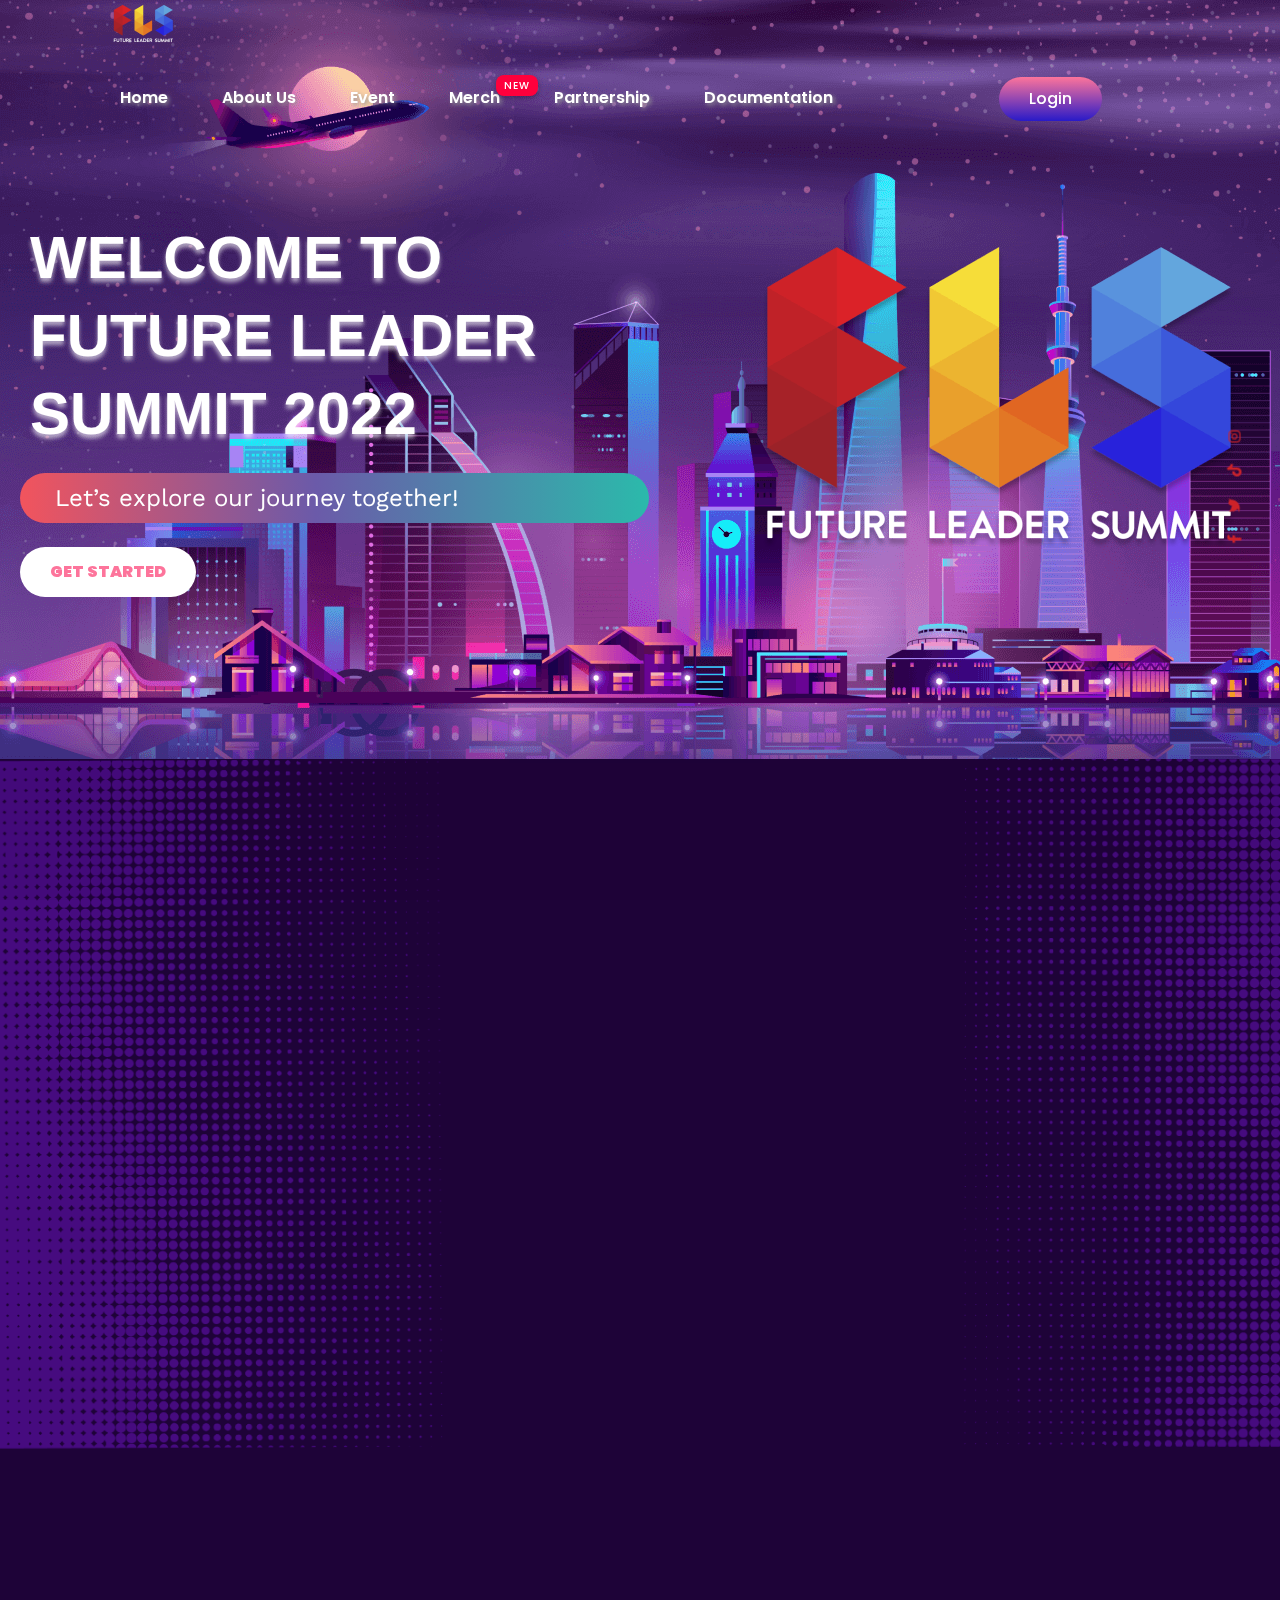
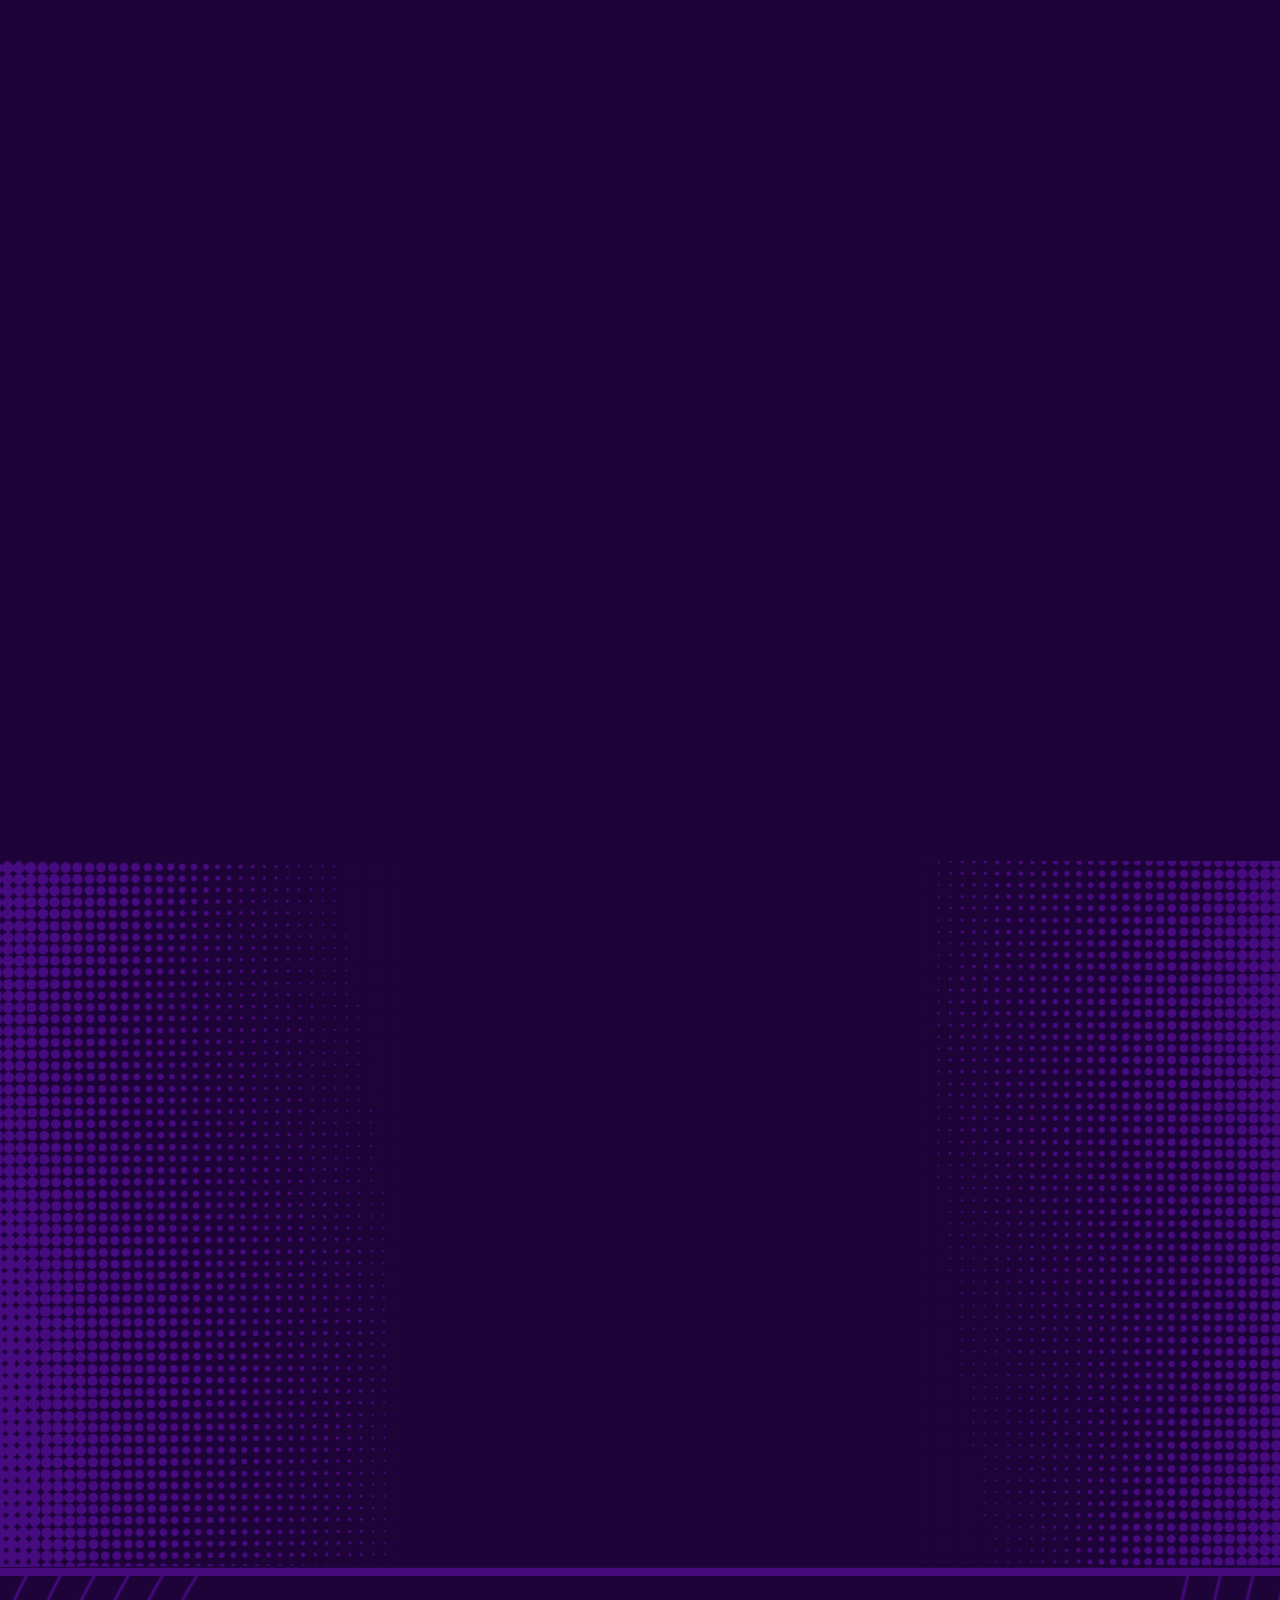
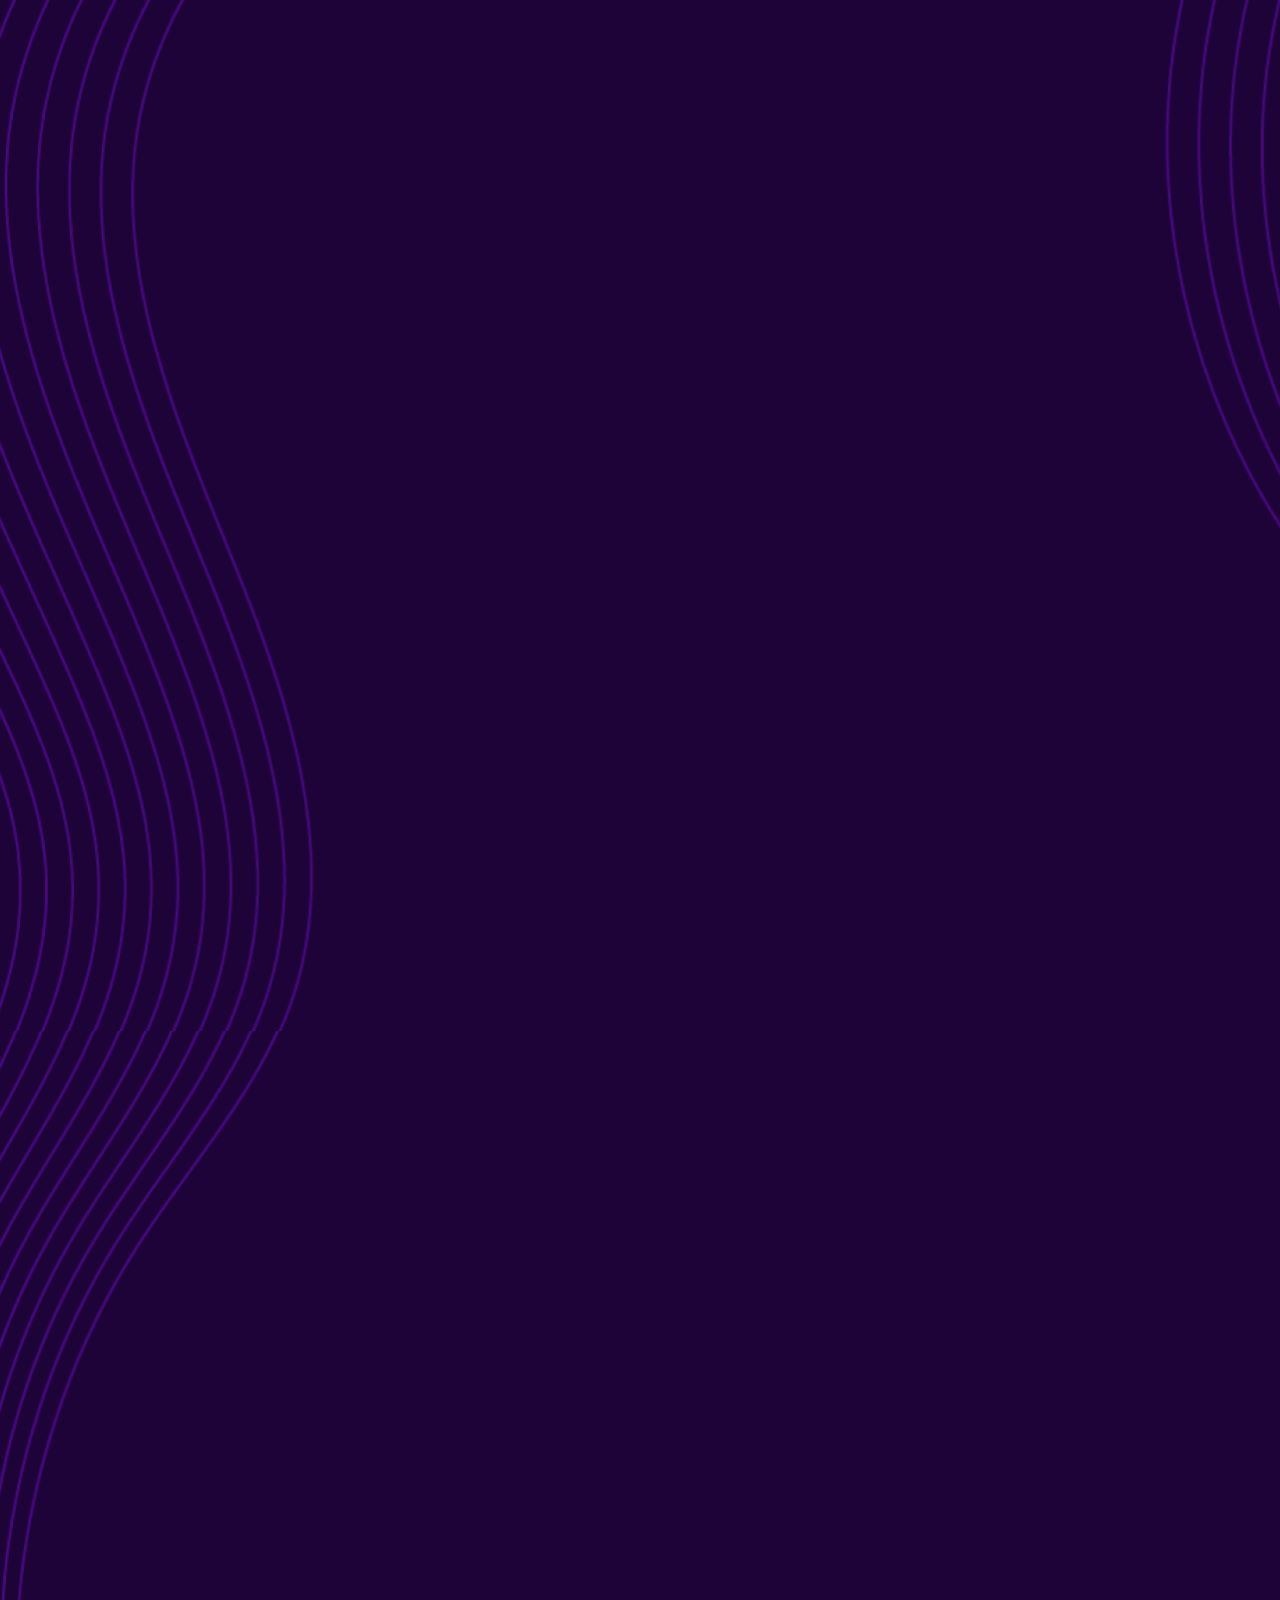
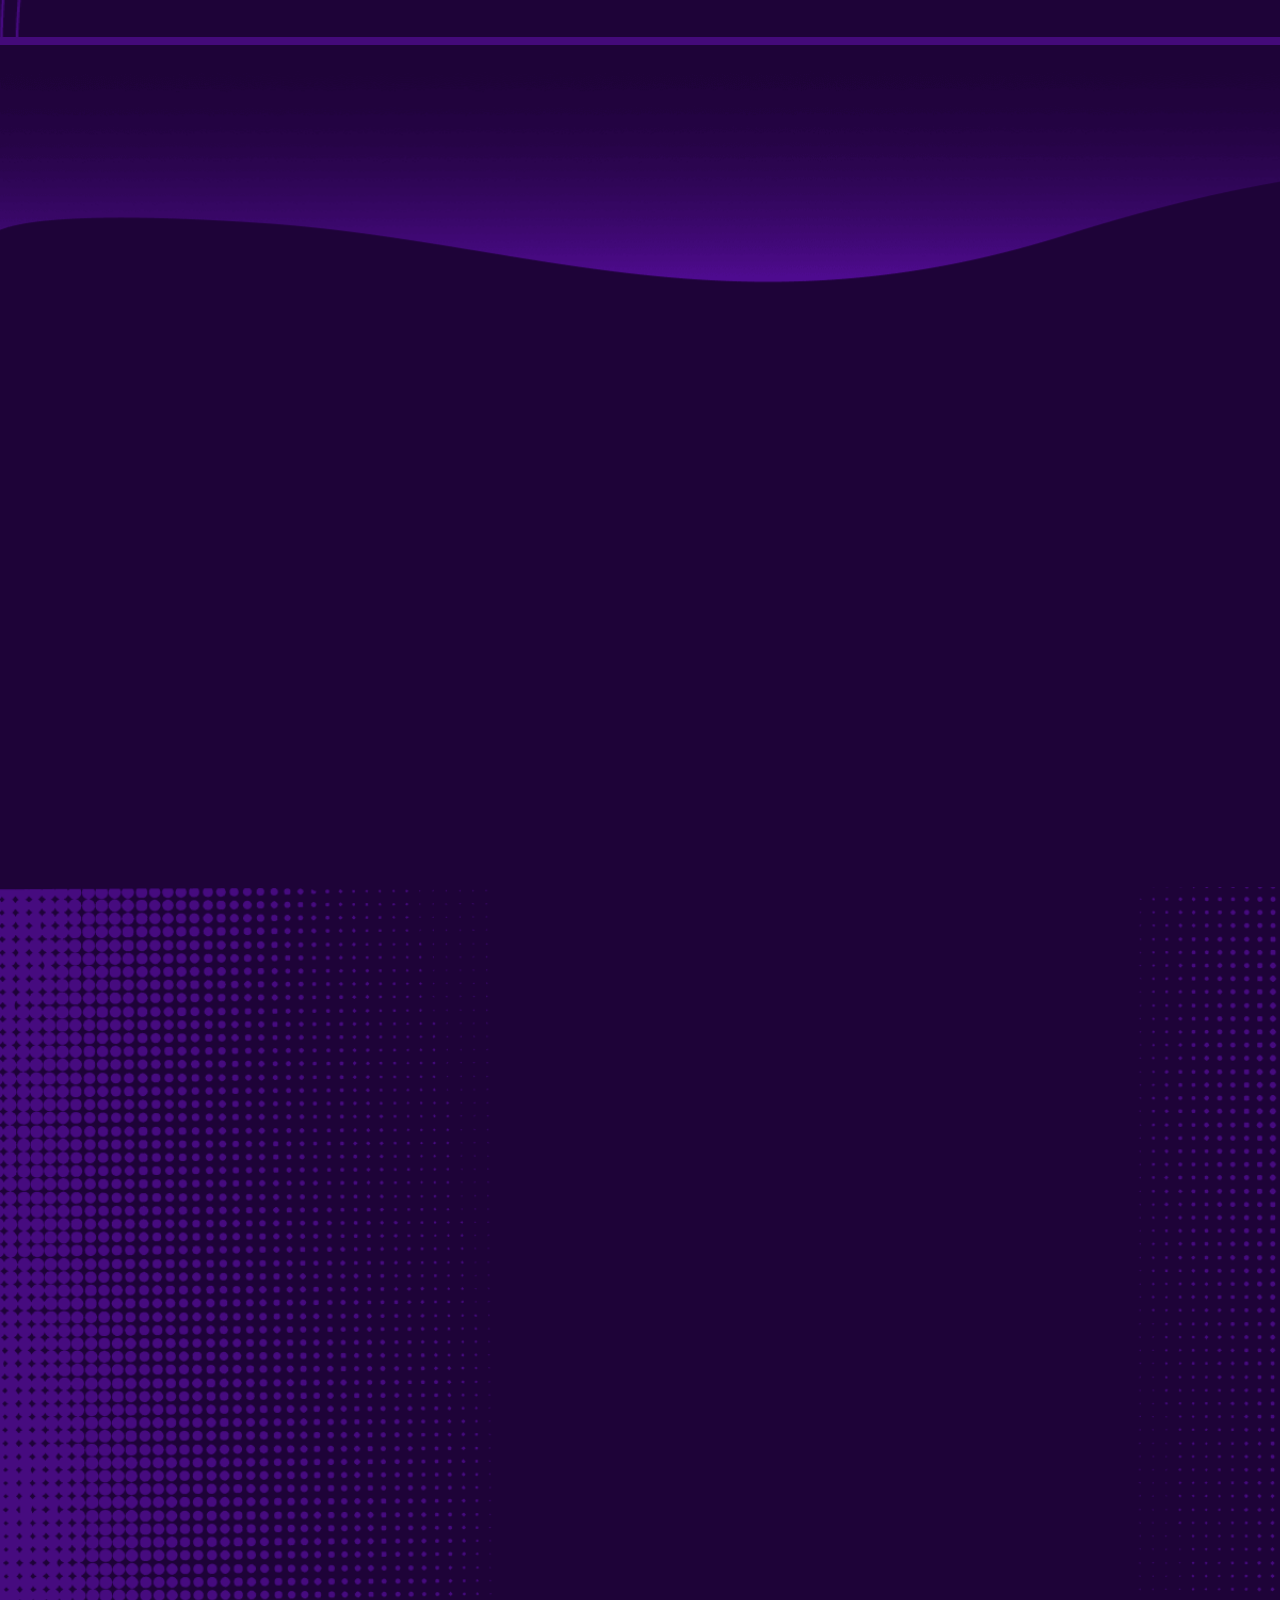
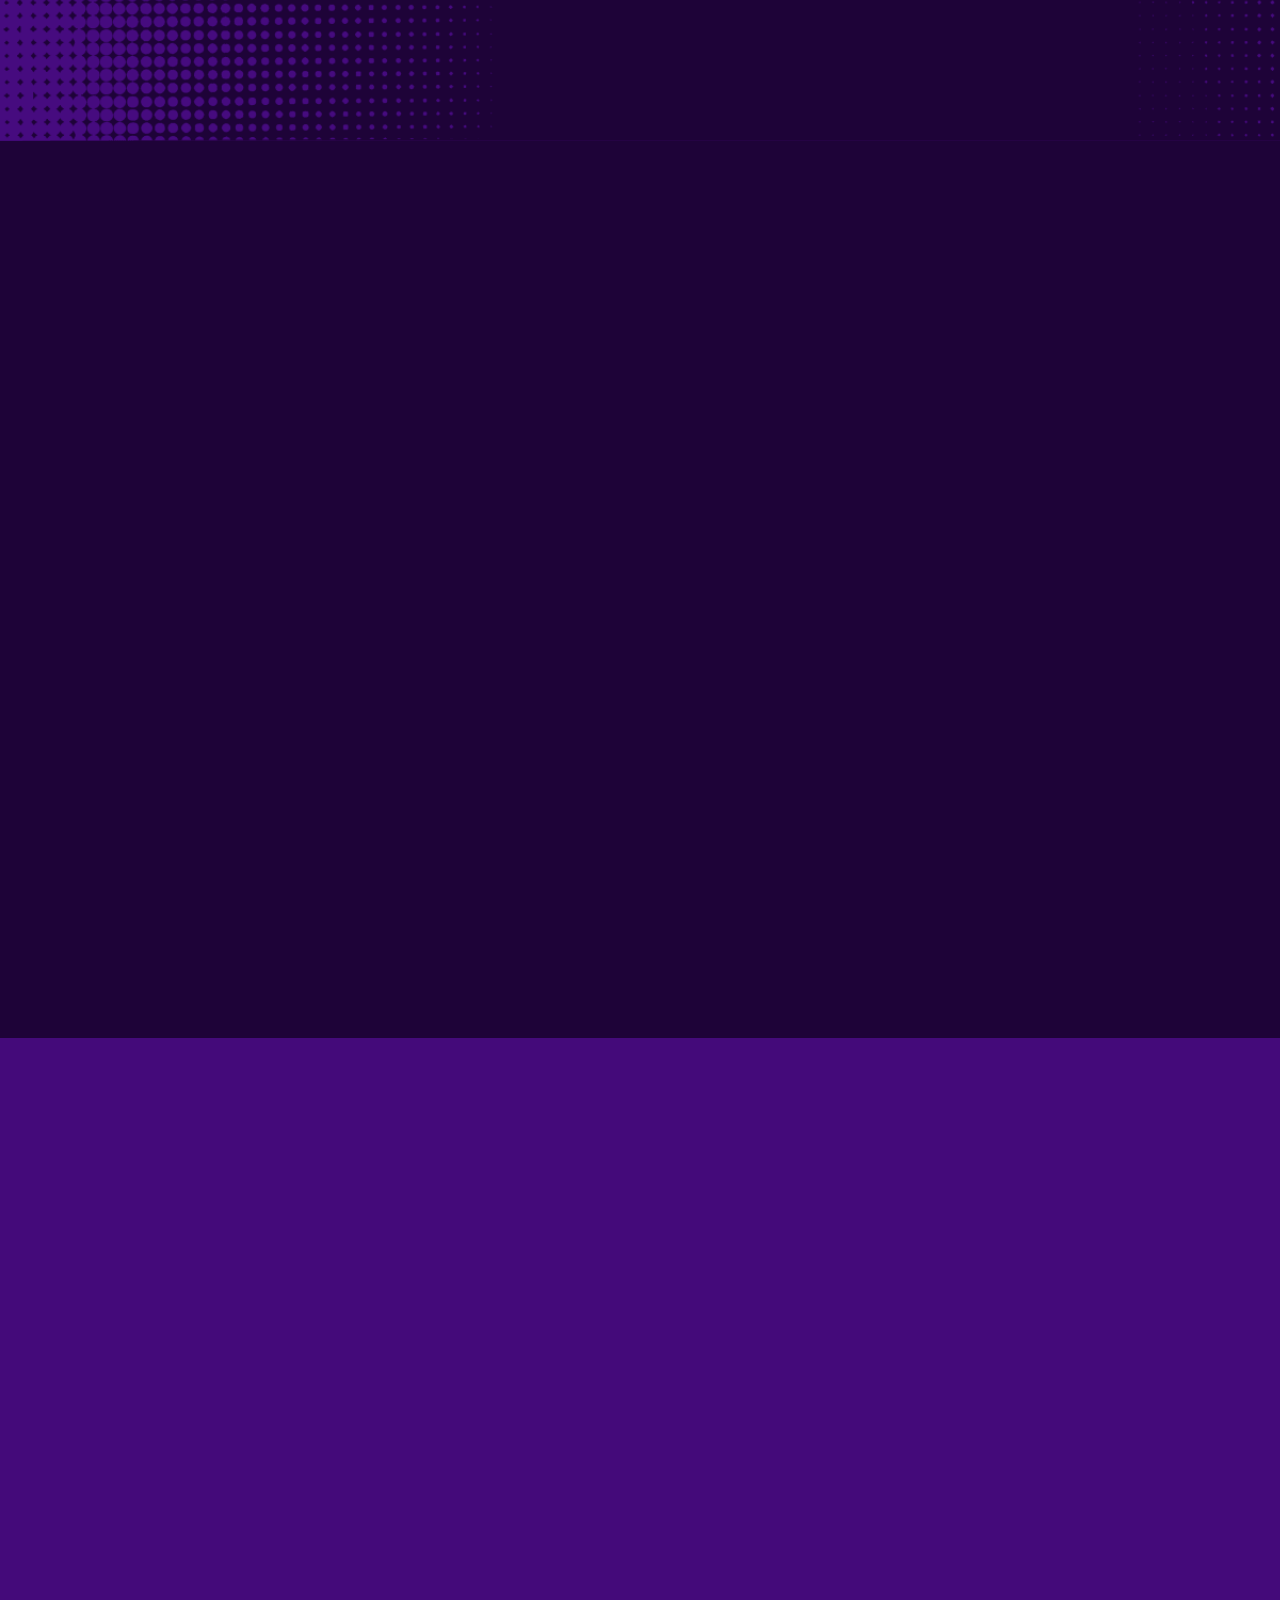
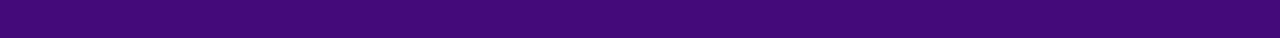
==== commit 2af00484: "func change link" ====
--- a/index.html
+++ b/index.html
@@ -87,7 +87,7 @@
                                         </li>
                                         <li><a href="./public/DocumentationPage/documentation.html">Documentation</a>
                                         </li>
-                                        <li><a class="logins" href="./public/countdown.html"><button
+                                        <li><a class="logins" id="mylink" href="./public/countdown.html"><button
                                                     class="btn btn-primary">Login</button>
                                             </a>
                                         </li>
@@ -785,6 +785,16 @@
     <!-- lightbox -->
     <script src="./plugins/lightbox/js/lightbox.min.js"></script>
     <script src="./plugins/lightbox/js/fslightbox.js"></script>
+    <script>
+        let target = "Jul 27, 2022 15:00:00",
+            countDown = new Date(target).getTime(),
+            now = new Date().getTime(),
+            distance = countDown - now;
+        setTimeout(function () {
+            var link = document.getElementById("mylink");
+            link.setAttribute('href', "https://dashboard.futureleadersummit.org");
+        }, distance);
+    </script>
 </body>
 
 </html>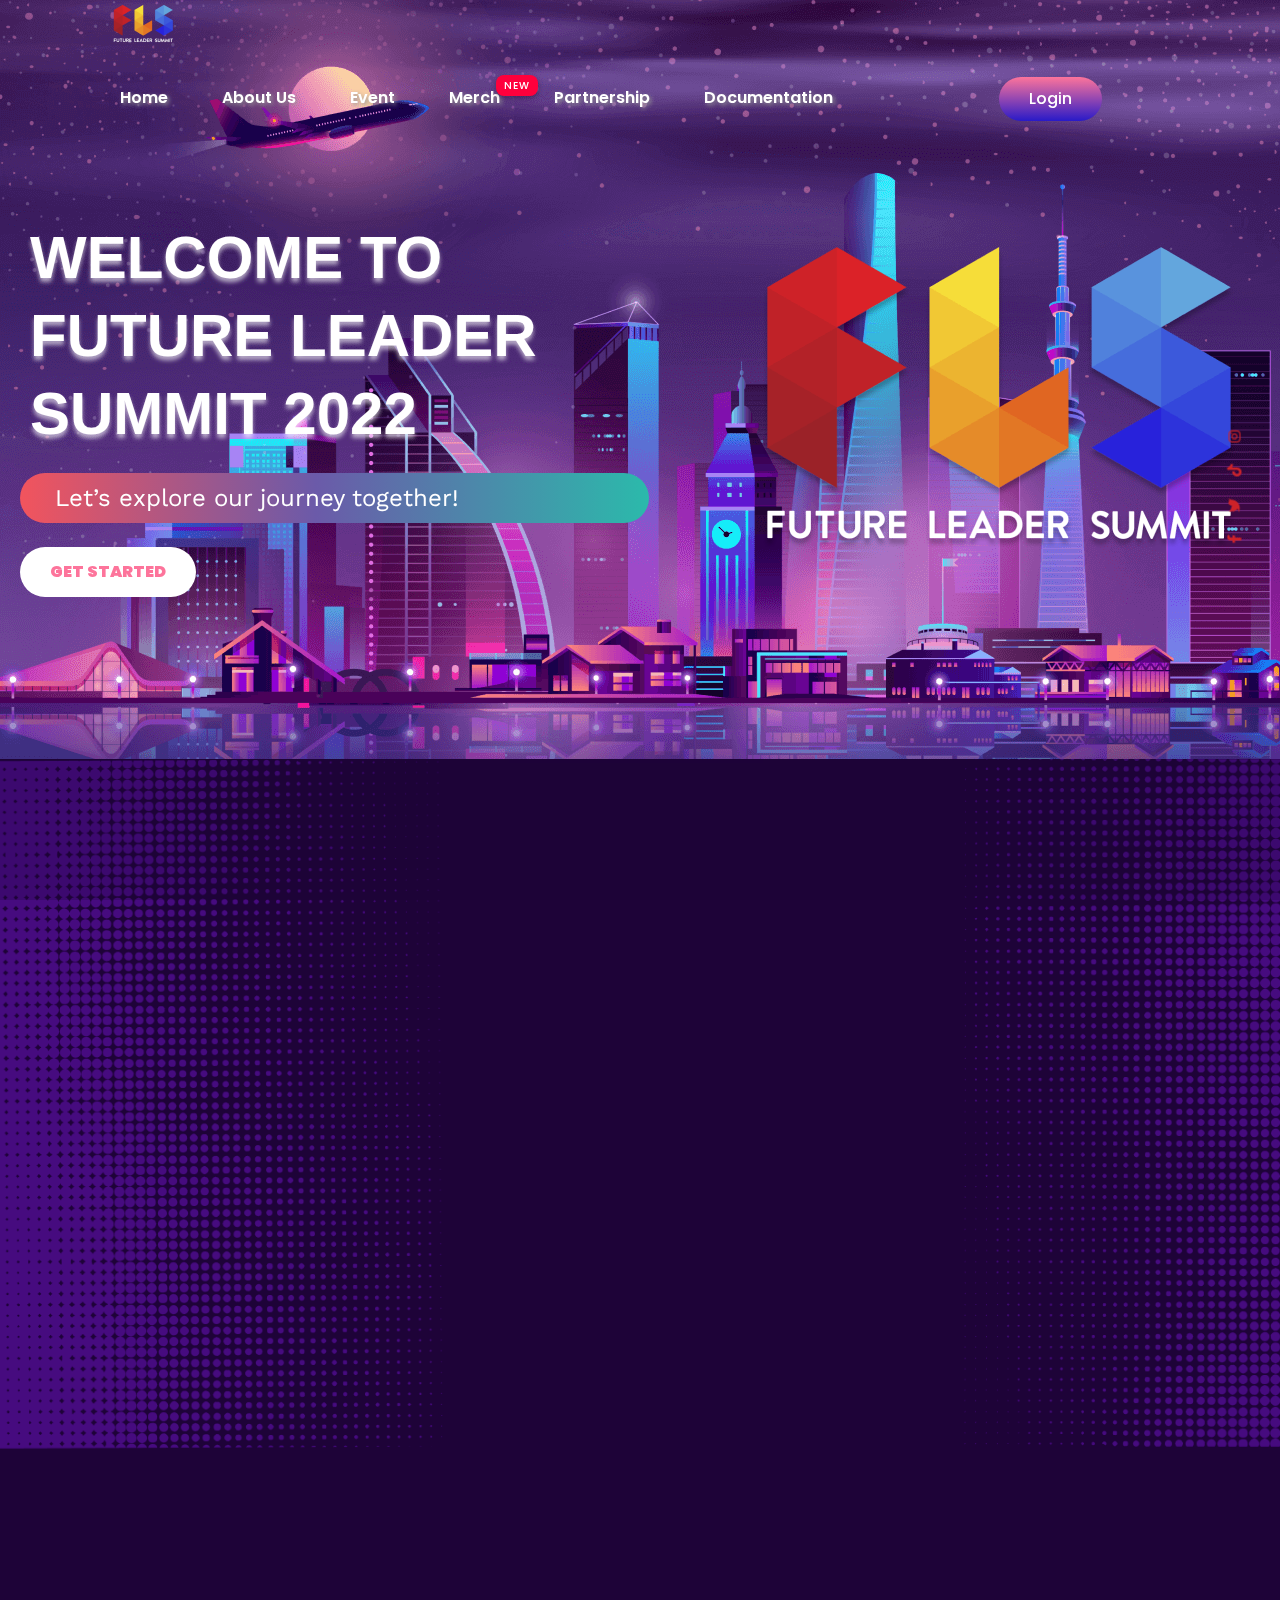
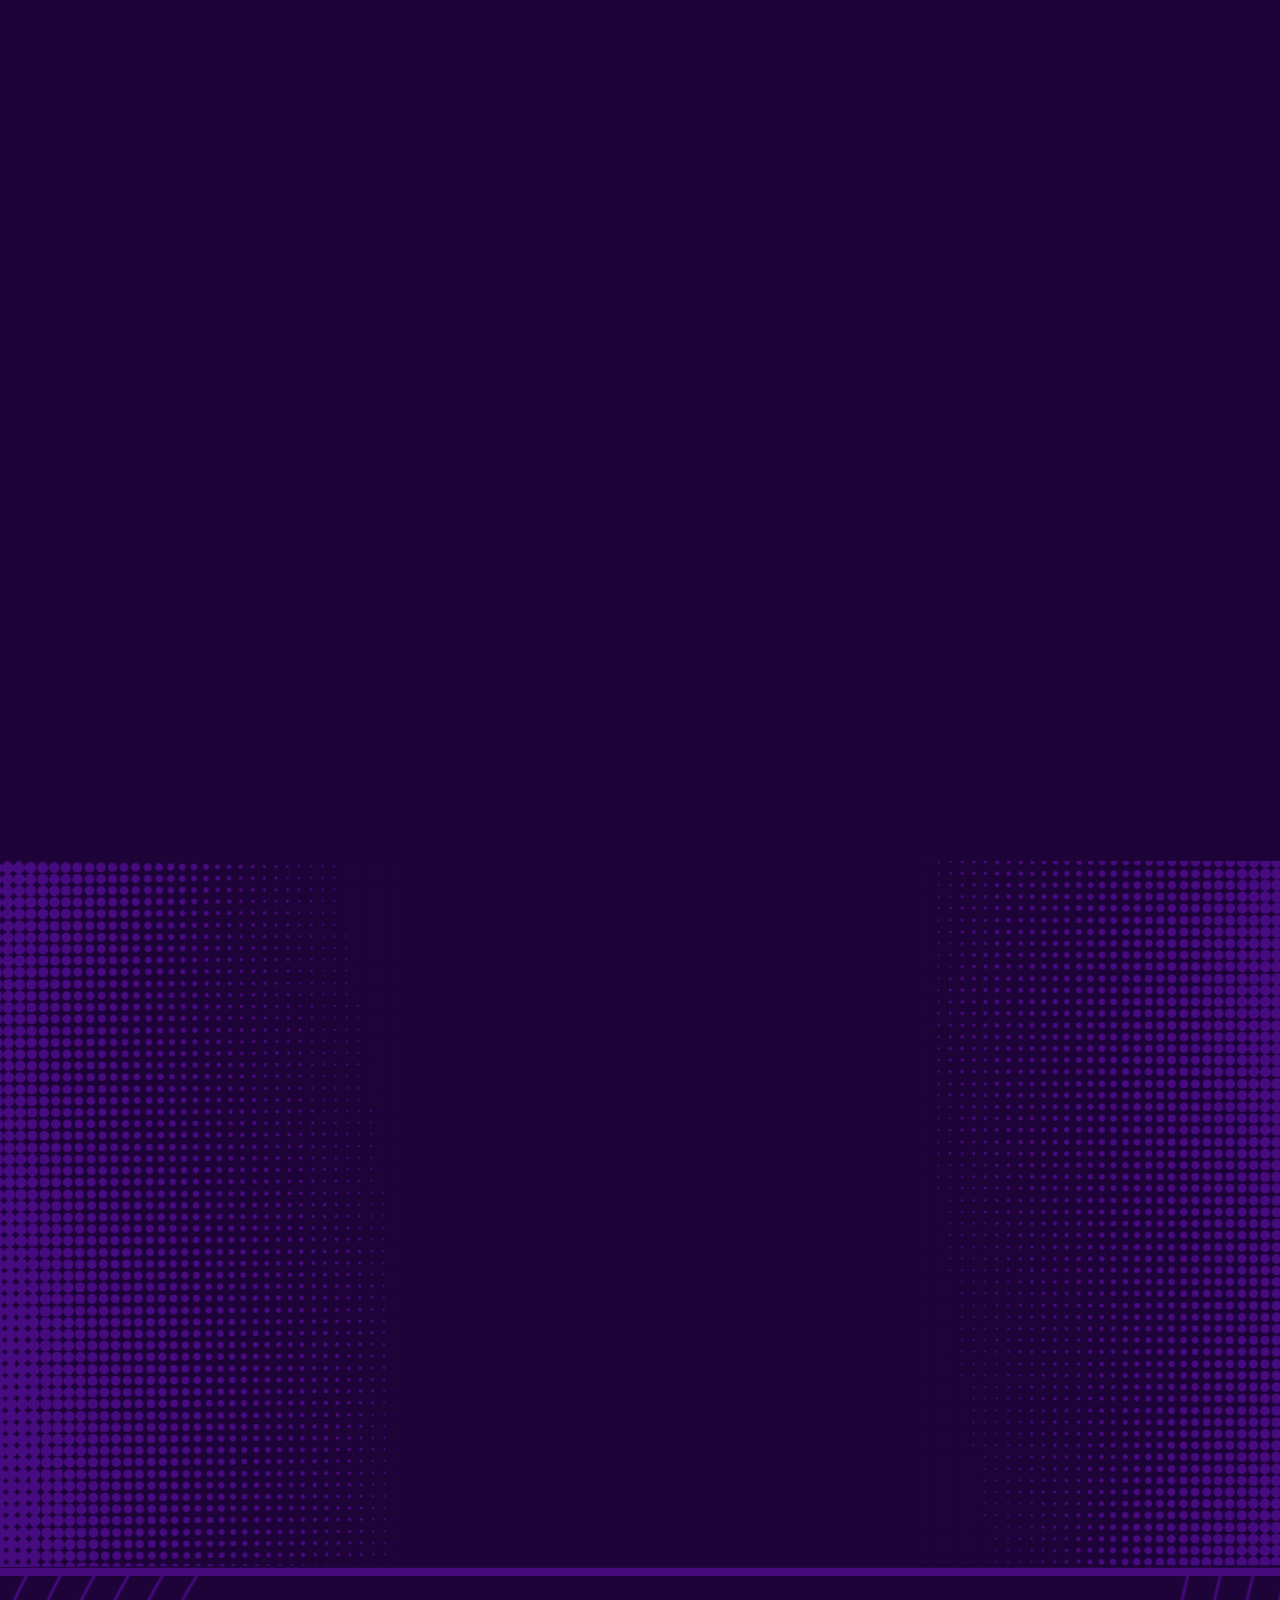
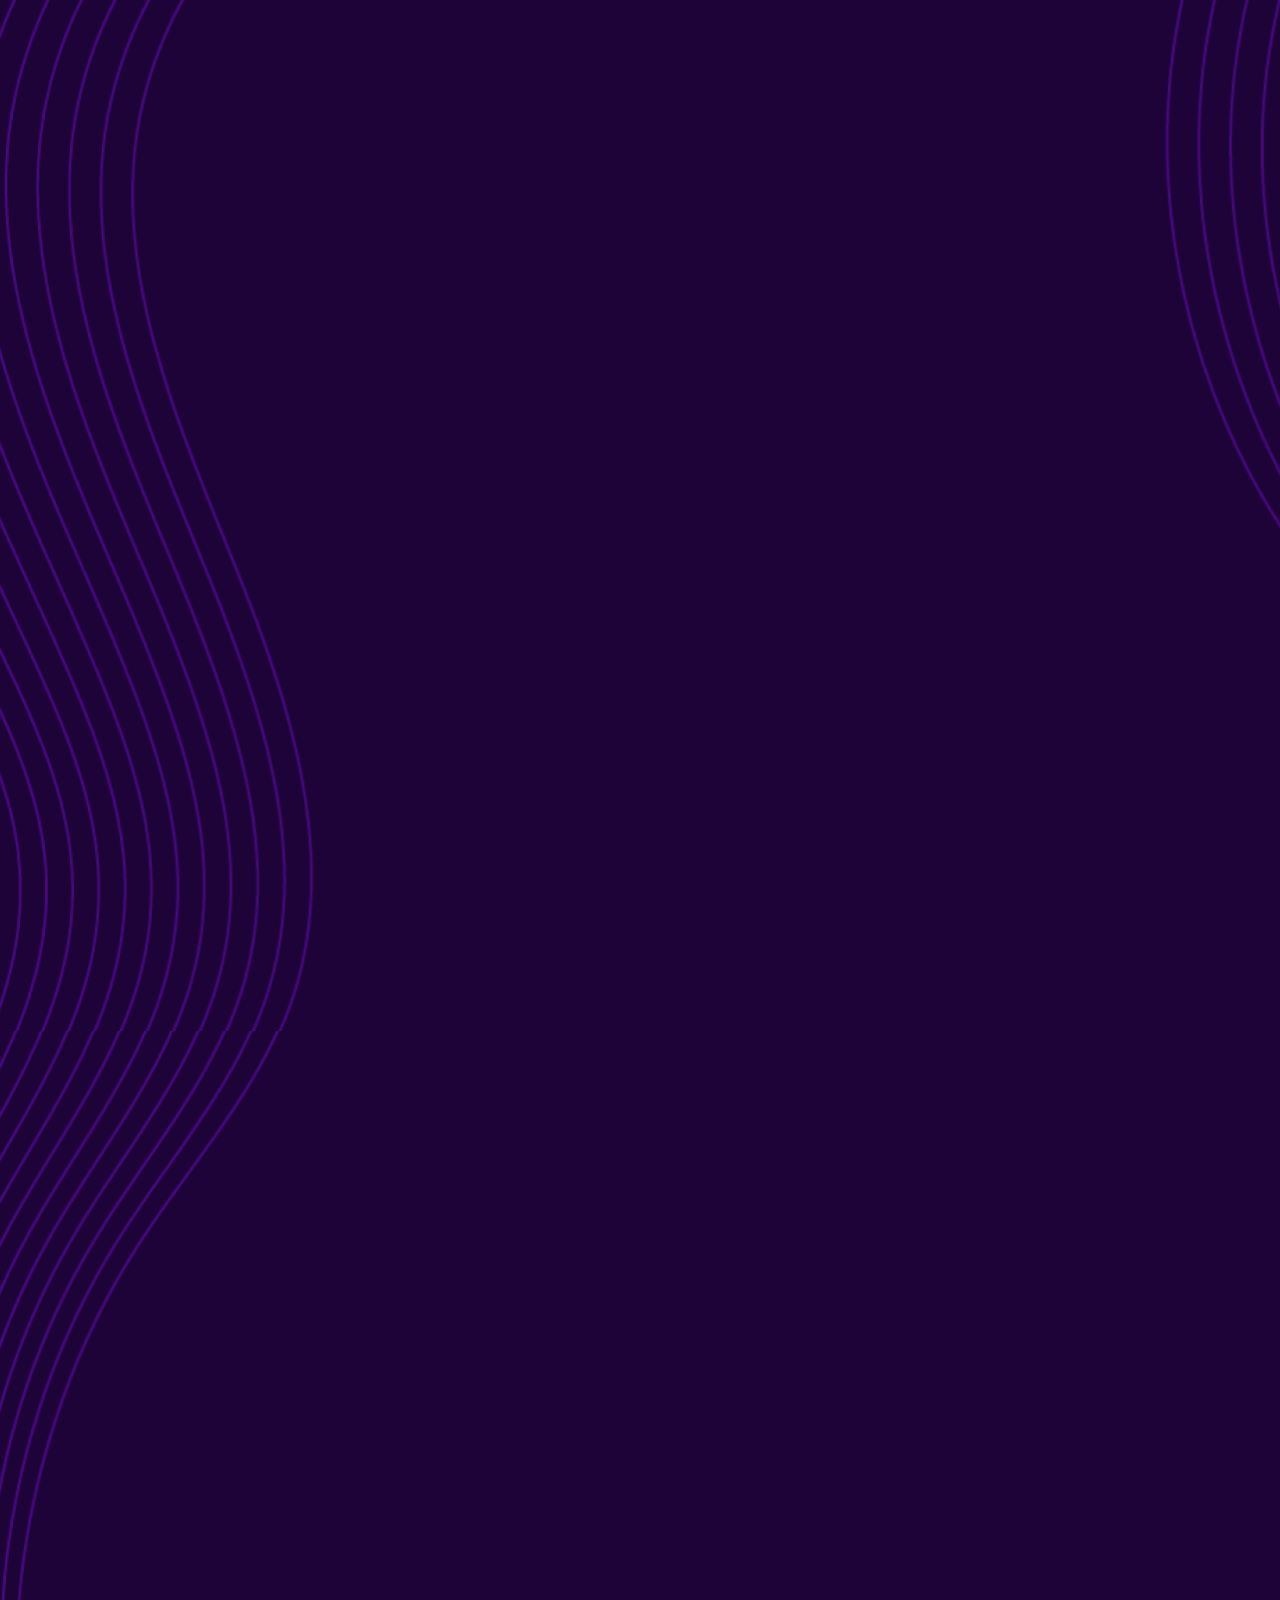
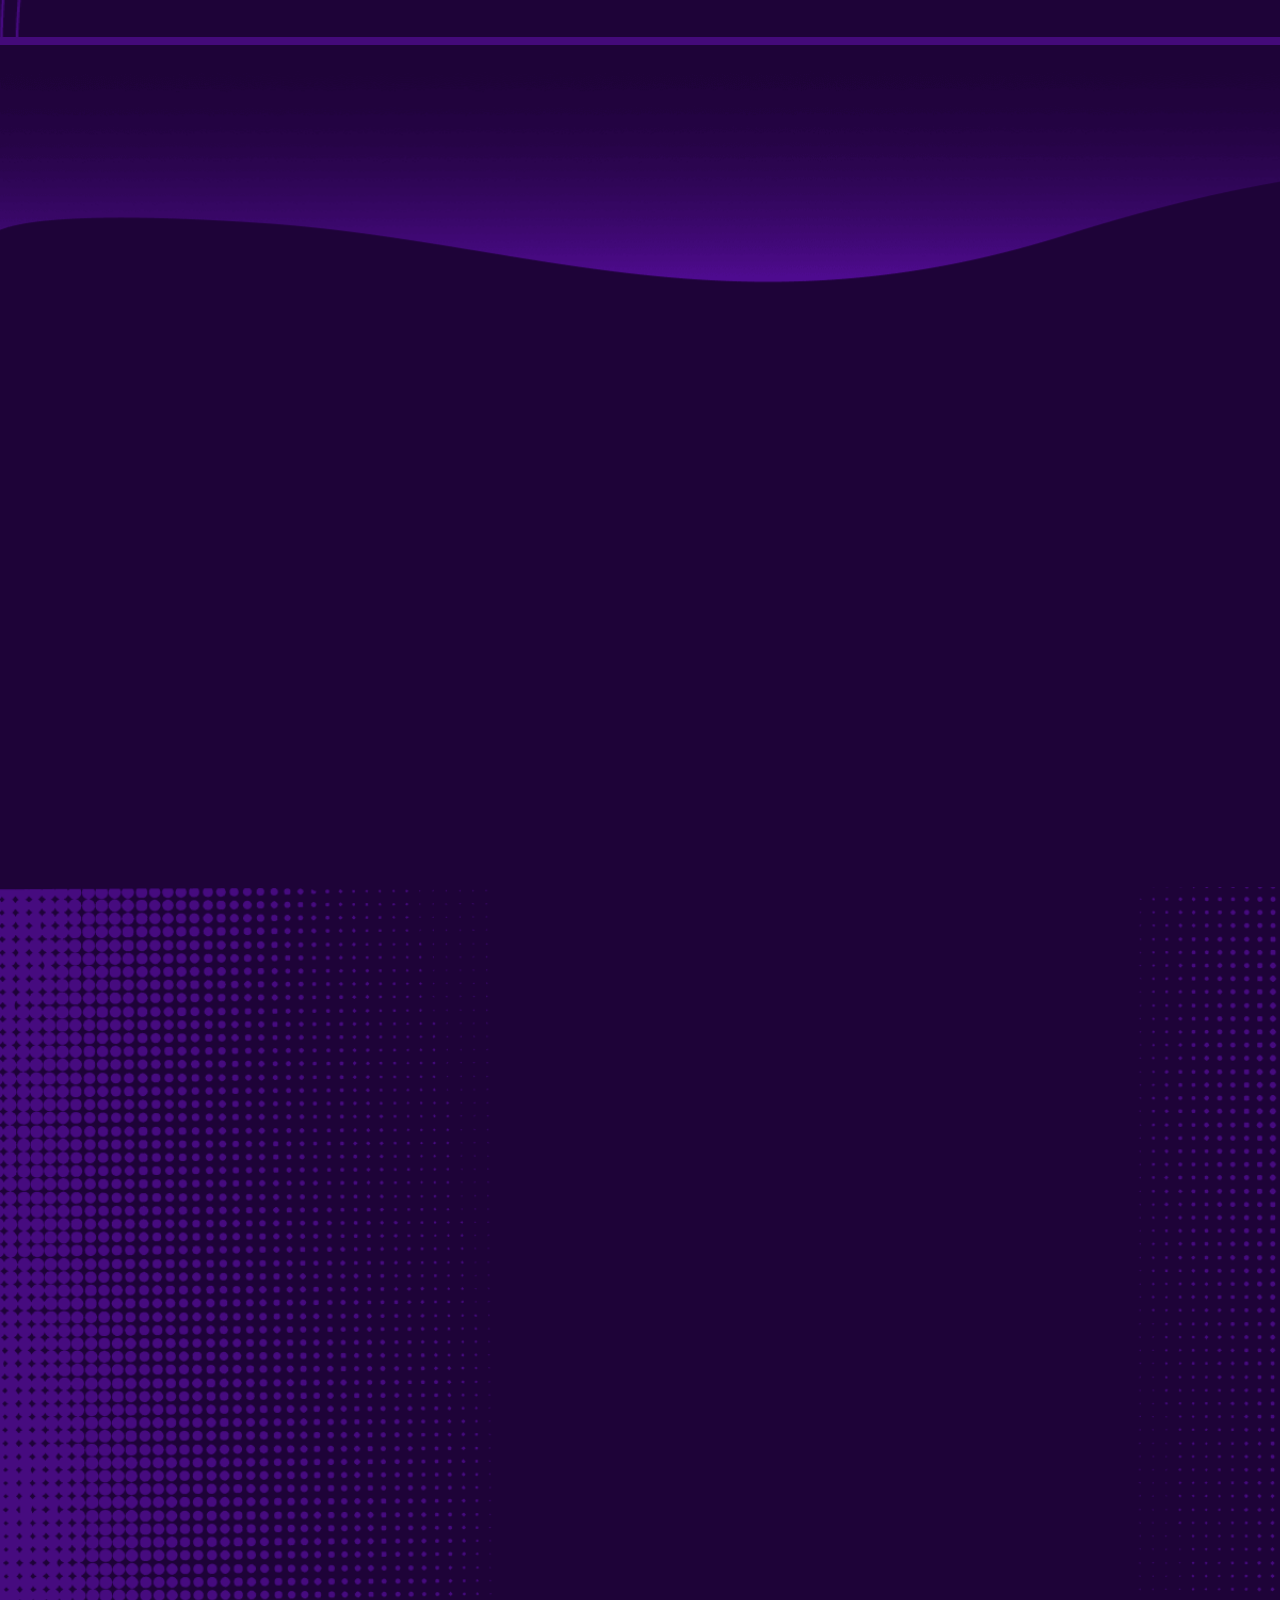
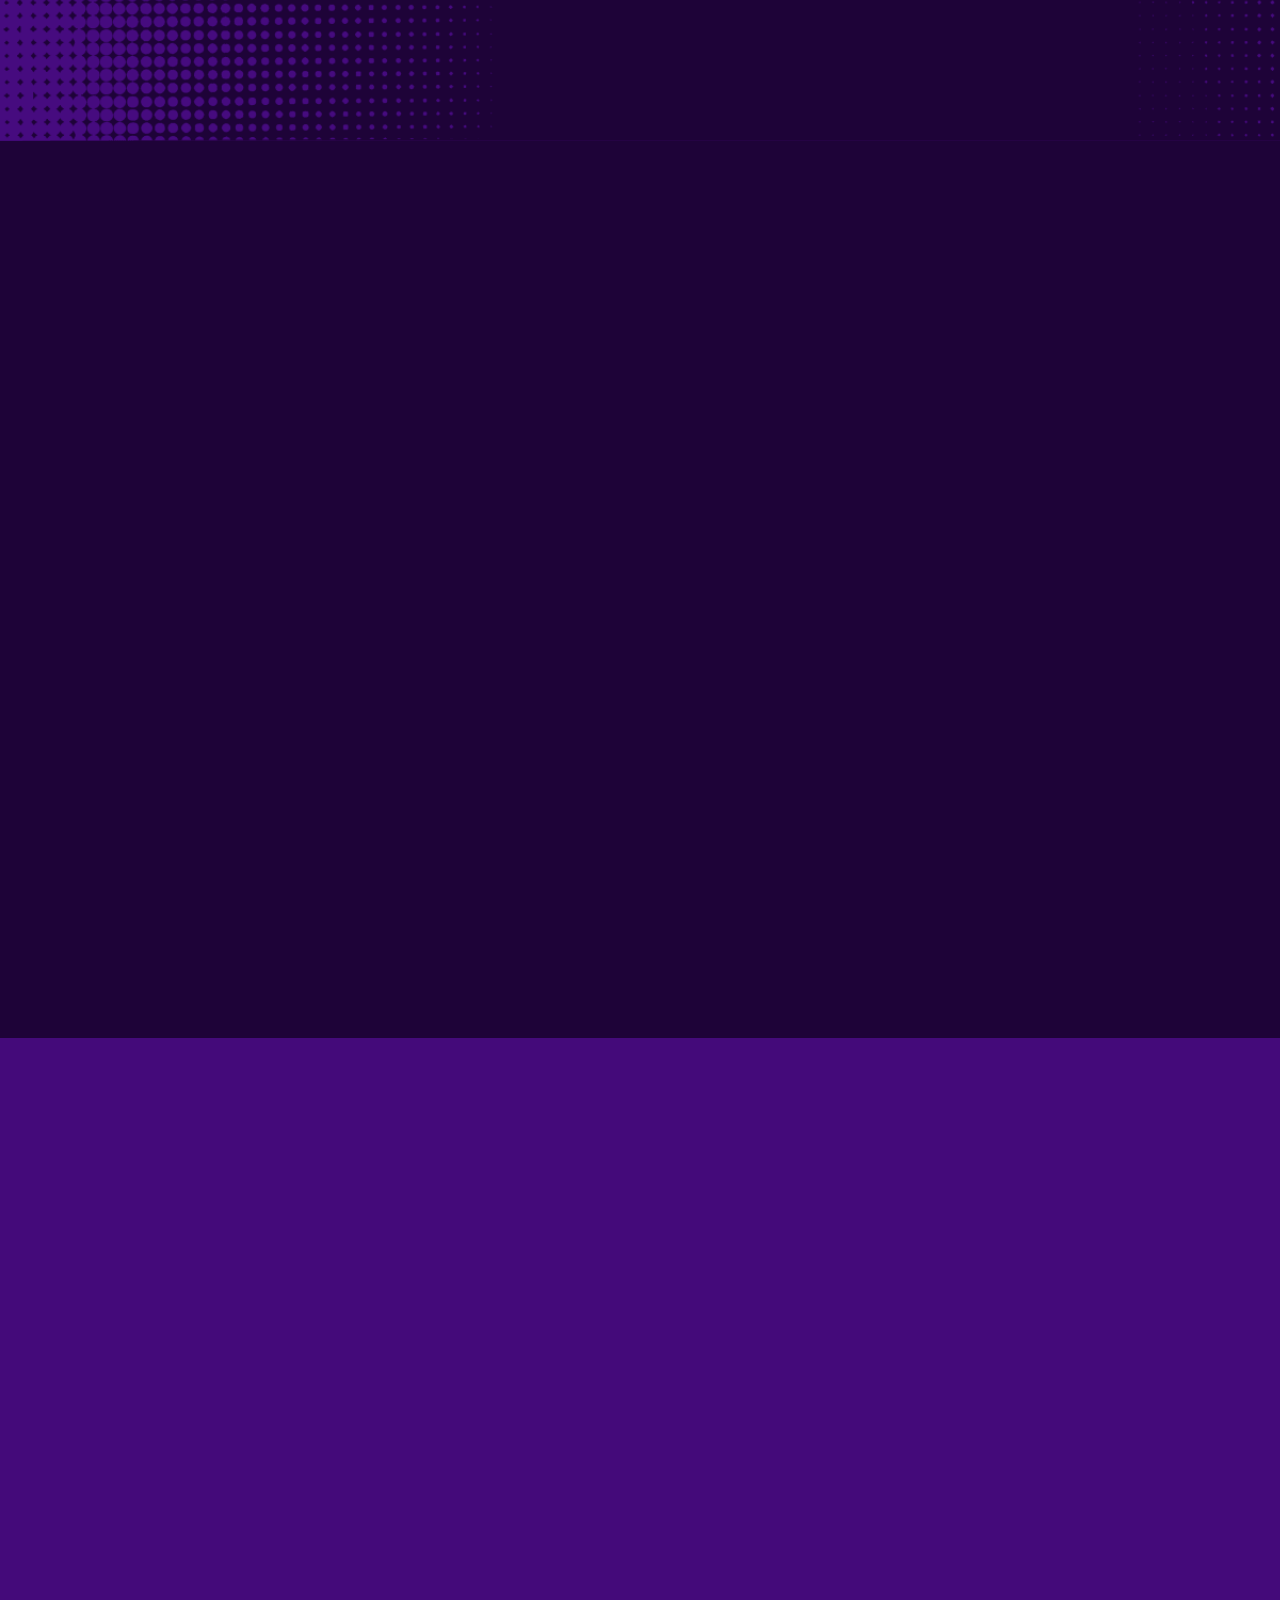
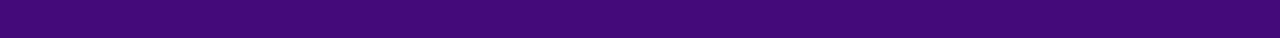
==== commit a376cd0e: "fix link" ====
--- a/index.html
+++ b/index.html
@@ -87,7 +87,8 @@
                                         </li>
                                         <li><a href="./public/DocumentationPage/documentation.html">Documentation</a>
                                         </li>
-                                        <li><a class="logins" id="mylink" href="./public/countdown.html"><button
+                                        <li><a class="logins" id="mylink"
+                                                href="https://www.dashboard.futureleadersummit.org"><button
                                                     class="btn btn-primary">Login</button>
                                             </a>
                                         </li>
